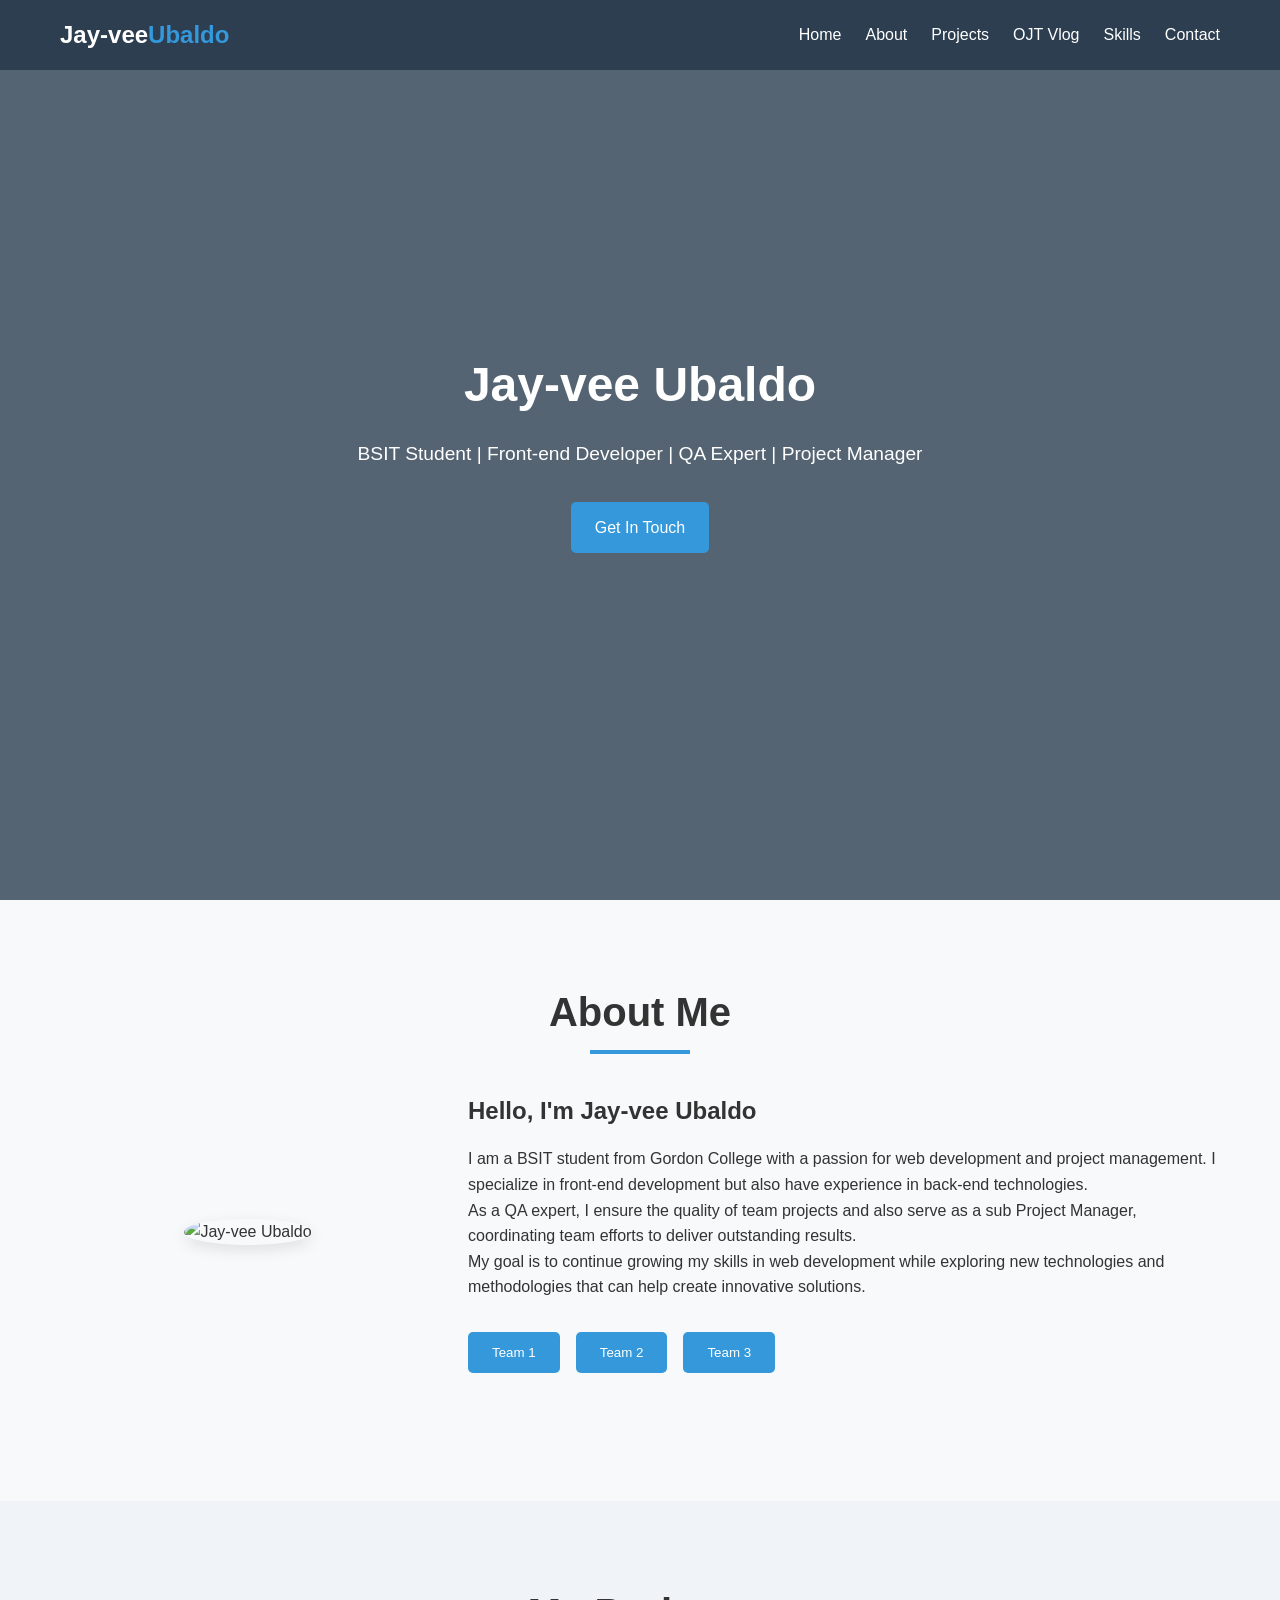
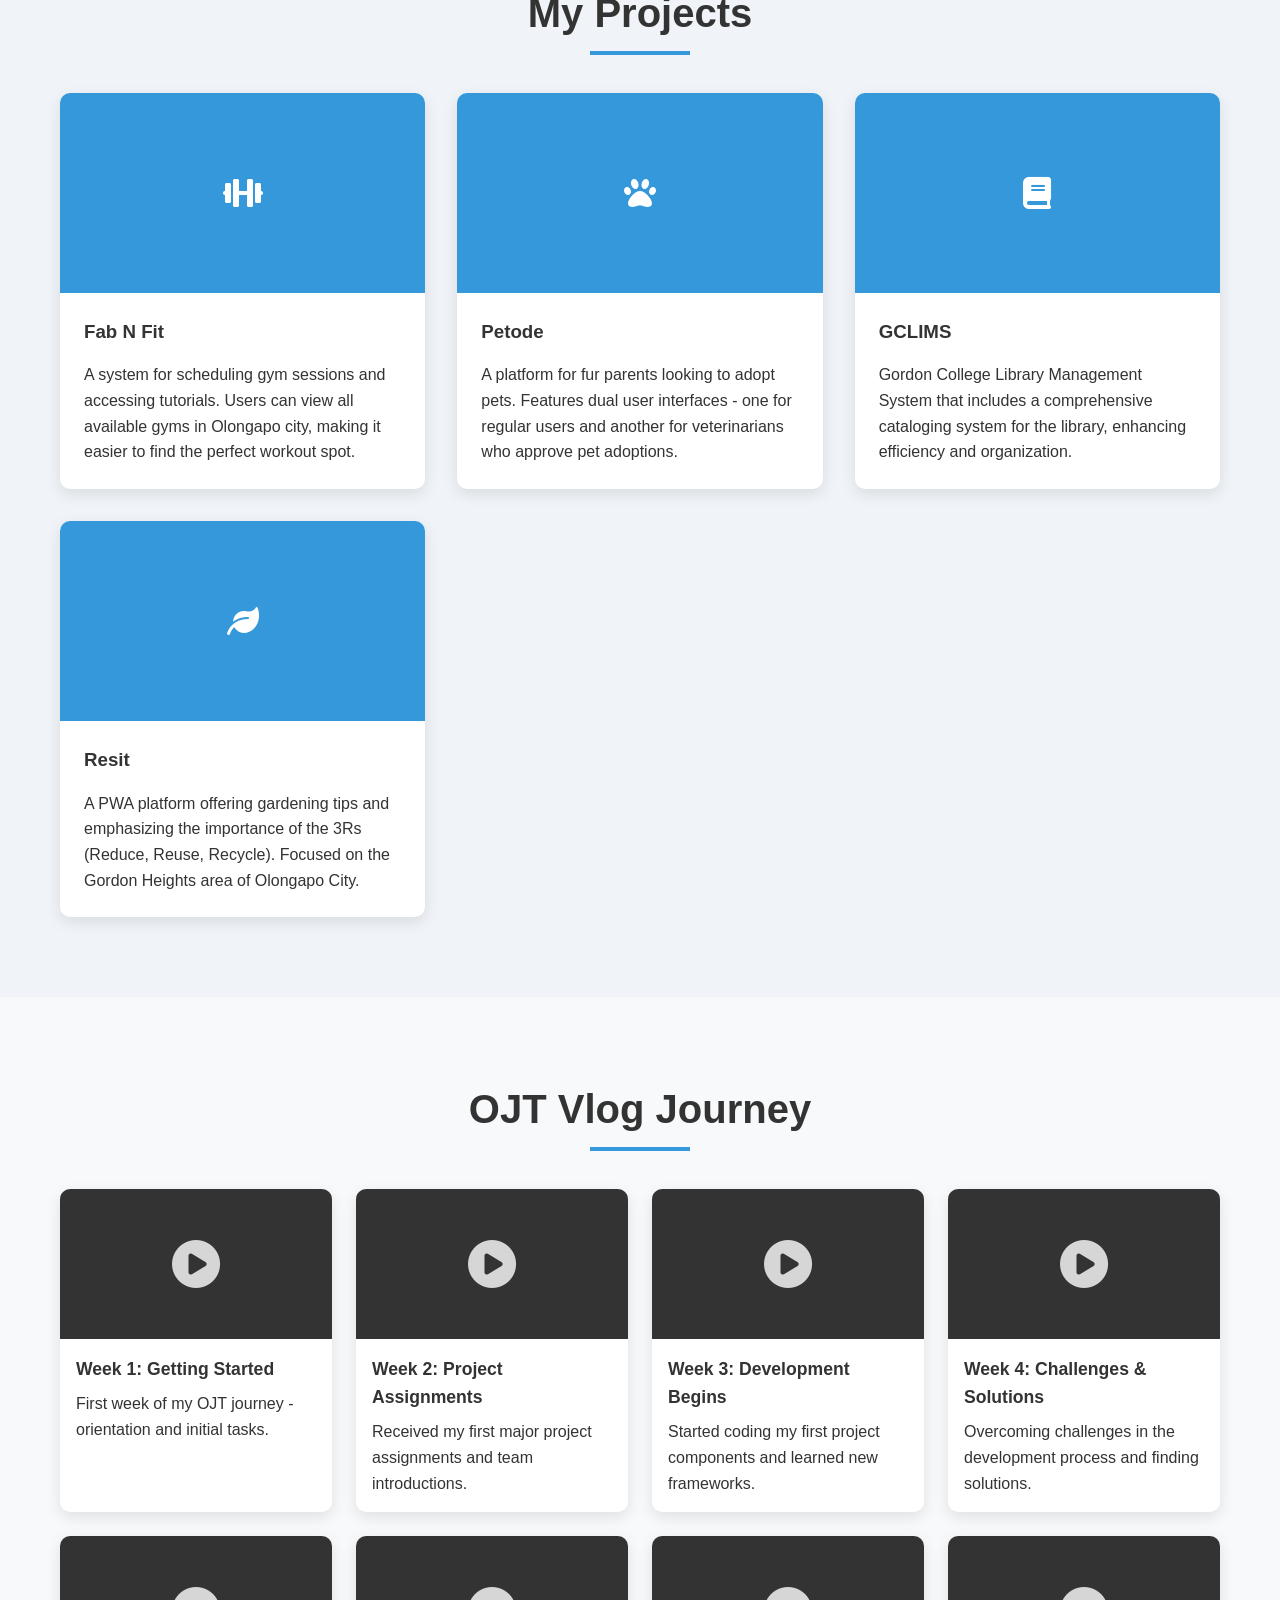
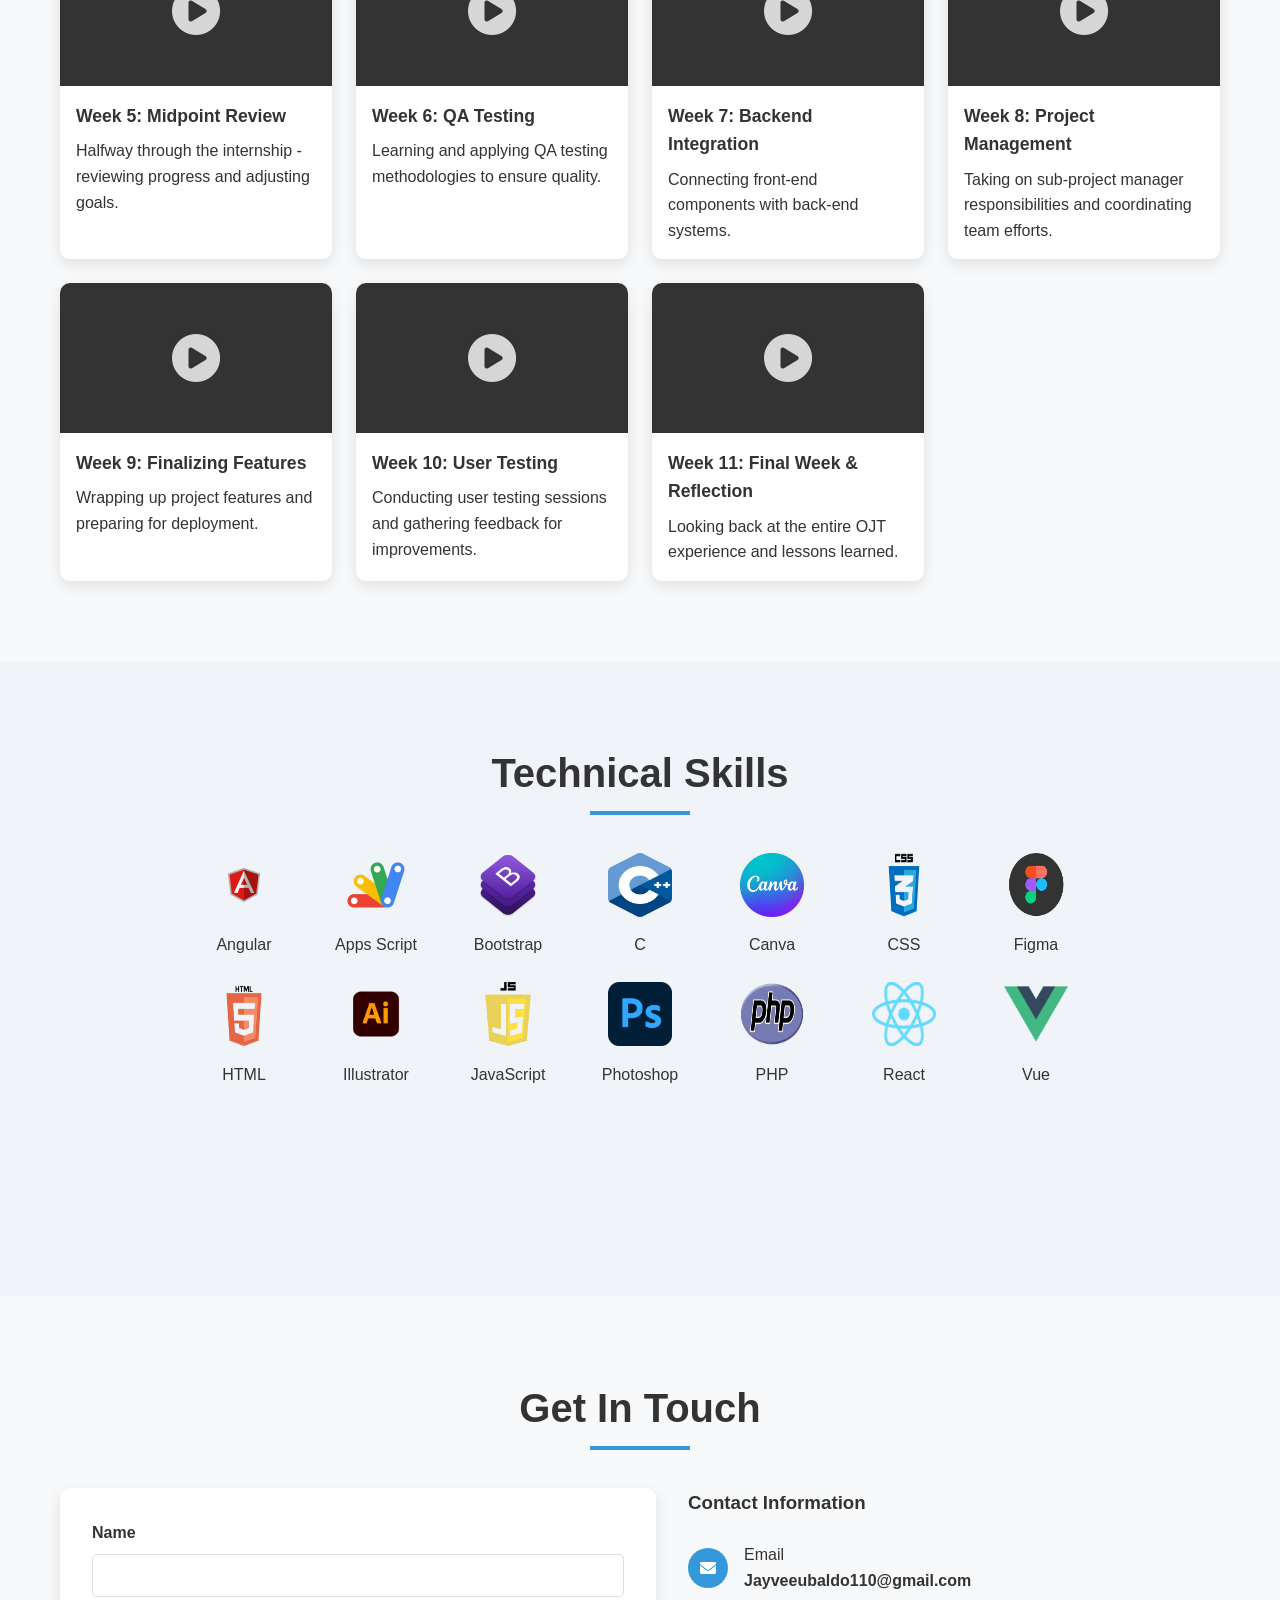
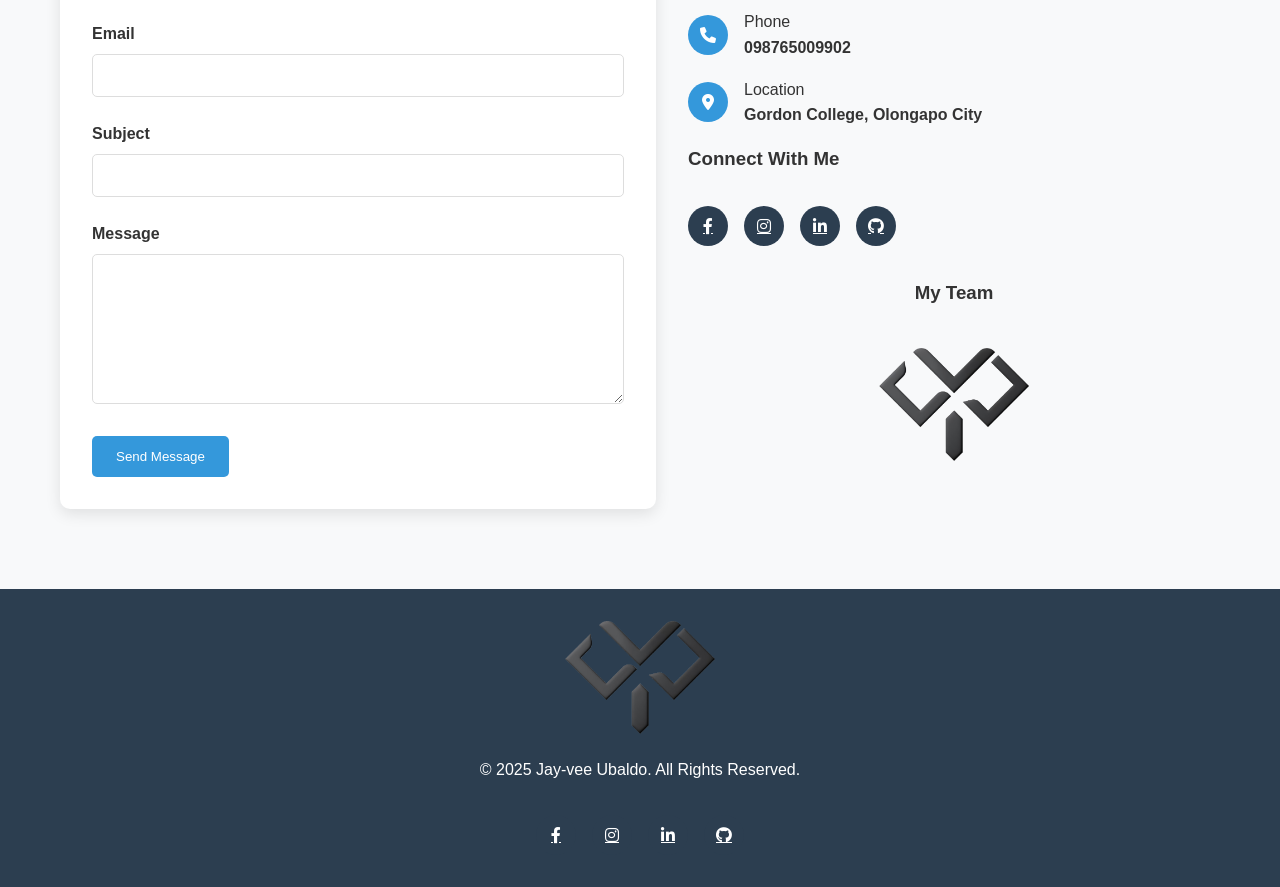
==== index.html @ 54c0e849 "c++" ====
<!DOCTYPE html>
<html lang="en">
<head>
    <meta charset="UTF-8">
    <meta name="viewport" content="width=device-width, initial-scale=1.0">
    <title>Jay-vee Ubaldo - Portfolio</title>
    <link href="https://cdnjs.cloudflare.com/ajax/libs/font-awesome/6.0.0-beta3/css/all.min.css" rel="stylesheet">
    <style>
        :root {
            --primary: #3498db;
            --secondary: #2c3e50;
            --accent: #e74c3c;
            --light: #ecf0f1;
            --dark: #2c3e50;
            --text: #333;
            --shadow: 0 5px 15px rgba(0, 0, 0, 0.1);
        }
        
        * {
            margin: 0;
            padding: 0;
            box-sizing: border-box;
            font-family: 'Segoe UI', Tahoma, Geneva, Verdana, sans-serif;
        }
        
        body {
            background-color: #f8f9fa;
            color: var(--text);
            line-height: 1.6;
        }
        
        .container {
            width: 100%;
            max-width: 1200px;
            margin: 0 auto;
            padding: 0 20px;
        }
        
        /* Header */
        header {
            background-color: var(--secondary);
            color: white;
            padding: 1rem 0;
            position: fixed;
            width: 100%;
            top: 0;
            z-index: 1000;
            box-shadow: var(--shadow);
        }
        
        .header-content {
            display: flex;
            justify-content: space-between;
            align-items: center;
        }
        
        .logo {
            font-size: 1.5rem;
            font-weight: bold;
        }
        
        .logo span {
            color: var(--primary);
        }
        
        nav ul {
            display: flex;
            list-style: none;
        }
        
        nav ul li {
            margin-left: 1.5rem;
        }
        
        nav ul li a {
            color: white;
            text-decoration: none;
            transition: color 0.3s;
        }
        
        nav ul li a:hover {
            color: var(--primary);
        }
        
        /* Hero Section */
        .hero {
            height: 100vh;
            display: flex;
            align-items: center;
            justify-content: center;
            background: linear-gradient(rgba(44, 62, 80, 0.8), rgba(44, 62, 80, 0.8)), url('/api/placeholder/1200/800') center/cover;
            color: white;
            text-align: center;
            position: relative;
        }
        
        .hero-content {
            max-width: 800px;
            margin: 0 auto;
        }
        
        .hero h1 {
            font-size: 3rem;
            margin-bottom: 1rem;
        }
        
        .hero p {
            font-size: 1.2rem;
            margin-bottom: 2rem;
        }
        
        .btn {
            display: inline-block;
            background-color: var(--primary);
            color: white;
            padding: 0.8rem 1.5rem;
            border-radius: 5px;
            text-decoration: none;
            transition: background-color 0.3s;
            border: none;
            cursor: pointer;
        }
        
        .btn:hover {
            background-color: #2980b9;
        }
        
        /* Sections */
        section {
            padding: 5rem 0;
        }
        
        section h2 {
            text-align: center;
            font-size: 2.5rem;
            margin-bottom: 3rem;
            position: relative;
        }
        
        section h2::after {
            content: '';
            position: absolute;
            bottom: -10px;
            left: 50%;
            transform: translateX(-50%);
            width: 100px;
            height: 4px;
            background-color: var(--primary);
        }
        
        /* About Section */
        .about-content {
            display: flex;
            align-items: center;
            gap: 2rem;
            margin-bottom: 3rem;
        }
        
        .about-image {
            flex: 1;
            text-align: center;
        }
        
        .about-image img {
            max-width: 300px;
            border-radius: 50%;
            box-shadow: var(--shadow);
        }
        
        .about-text {
            flex: 2;
        }
        
        .about-text h3 {
            font-size: 1.5rem;
            margin-bottom: 1rem;
        }
        
        .team-buttons {
            display: flex;
            gap: 1rem;
            margin-top: 2rem;
        }
        
        /* Projects Section */
        .projects-grid {
            display: grid;
            grid-template-columns: repeat(auto-fit, minmax(300px, 1fr));
            gap: 2rem;
        }
        
        .project-card {
            background-color: white;
            border-radius: 10px;
            overflow: hidden;
            box-shadow: var(--shadow);
            transition: transform 0.3s;
        }
        
        .project-card:hover {
            transform: translateY(-10px);
        }
        
        .project-image {
            height: 200px;
            background-color: var(--primary);
            display: flex;
            align-items: center;
            justify-content: center;
            color: white;
            font-size: 2rem;
        }
        
        .project-content {
            padding: 1.5rem;
        }
        
        .project-content h3 {
            margin-bottom: 1rem;
        }
        
        /* OJT Vlog Section */
        .vlogs-grid {
            display: grid;
            grid-template-columns: repeat(auto-fit, minmax(250px, 1fr));
            gap: 1.5rem;
        }
        
        .vlog-card {
            background-color: white;
            border-radius: 10px;
            overflow: hidden;
            box-shadow: var(--shadow);
            cursor: pointer;
        }
        
        .vlog-thumbnail {
            height: 150px;
            background-color: #333;
            display: flex;
            align-items: center;
            justify-content: center;
            color: white;
            position: relative;
        }
        
        .vlog-thumbnail i {
            font-size: 3rem;
            opacity: 0.8;
            transition: opacity 0.3s;
        }
        
        .vlog-card:hover .vlog-thumbnail i {
            opacity: 1;
        }
        
        .vlog-content {
            padding: 1rem;
        }
        
        .vlog-content h3 {
            margin-bottom: 0.5rem;
            font-size: 1.1rem;
        }
        
        .vlog-modal {
            display: none;
            position: fixed;
            top: 0;
            left: 0;
            width: 100%;
            height: 100%;
            background-color: rgba(0, 0, 0, 0.8);
            z-index: 1001;
            align-items: center;
            justify-content: center;
        }
        
        .vlog-modal-content {
            max-width: 800px;
            width: 90%;
            background-color: white;
            border-radius: 10px;
            overflow: hidden;
        }
        
        .modal-header {
            display: flex;
            justify-content: space-between;
            align-items: center;
            padding: 1rem;
            background-color: var(--secondary);
            color: white;
        }
        
        .close-modal {
            font-size: 1.5rem;
            cursor: pointer;
        }
        
        .modal-body {
            padding: 1rem;
        }
        
        .video-container {
            position: relative;
            padding-bottom: 56.25%;
            height: 0;
            overflow: hidden;
            margin-bottom: 1rem;
        }
        
        .video-container iframe {
            position: absolute;
            top: 0;
            left: 0;
            width: 100%;
            height: 100%;
            border: none;
        }
        
        /* Skills Section */
        .skills-grid {
            display: grid;
            grid-template-columns: repeat(auto-fill, minmax(100px, 1fr));
            gap: 1.5rem;
            margin: 0 auto;
            max-width: 900px;
        }
        
        .skill-item {
            text-align: center;
            transition: transform 0.3s;
        }
        
        .skill-item:hover {
            transform: scale(1.1);
        }
        
        .skill-item img {
            width: 64px;
            height: 64px;
            margin-bottom: 0.5rem;
        }
        
        /* Contact Section */
        .contact-container {
            display: flex;
            justify-content: space-between;
            align-items: flex-start;
            gap: 2rem;
        }
        
        .contact-form {
            flex: 1;
            background-color: white;
            padding: 2rem;
            border-radius: 10px;
            box-shadow: var(--shadow);
        }
        
        .form-group {
            margin-bottom: 1.5rem;
        }
        
        .form-group label {
            display: block;
            margin-bottom: 0.5rem;
            font-weight: bold;
        }
        
        .form-group input, .form-group textarea {
            width: 100%;
            padding: 0.8rem;
            border: 1px solid #ddd;
            border-radius: 5px;
        }
        
        .form-group textarea {
            height: 150px;
            resize: vertical;
        }
        
        .contact-info {
            flex: 1;
        }
        
        .contact-info h3 {
            margin-bottom: 1.5rem;
        }
        
        .contact-item {
            display: flex;
            align-items: center;
            margin-bottom: 1rem;
        }
        
        .contact-icon {
            width: 40px;
            height: 40px;
            background-color: var(--primary);
            color: white;
            display: flex;
            align-items: center;
            justify-content: center;
            border-radius: 50%;
            margin-right: 1rem;
        }
        
        .social-links {
            display: flex;
            gap: 1rem;
            margin-top: 2rem;
        }
        
        .social-link {
            width: 40px;
            height: 40px;
            background-color: var(--secondary);
            color: white;
            display: flex;
            align-items: center;
            justify-content: center;
            border-radius: 50%;
            transition: background-color 0.3s;
        }
        
        .social-link:hover {
            background-color: var(--primary);
        }
        
        /* Footer */
        footer {
            background-color: var(--secondary);
            color: white;
            padding: 2rem 0;
            text-align: center;
        }
        
        .footer-logo {
            margin-bottom: 1rem;
        }
        
        .footer-logo img {
            max-width: 150px;
        }
        
        .footer-text {
            margin-bottom: 1rem;
        }
        
        /* Responsive */
        @media (max-width: 768px) {
            .about-content {
                flex-direction: column;
                text-align: center;
            }
            
            .contact-container {
                flex-direction: column;
            }
            
            .hero h1 {
                font-size: 2rem;
            }
            
            .team-buttons {
                justify-content: center;
            }
            
            nav ul {
                display: none;
            }
            
            .menu-btn {
                display: block;
                font-size: 1.5rem;
                color: white;
                cursor: pointer;
            }
        }
        
        @media (min-width: 769px) {
            .menu-btn {
                display: none;
            }
        }

        /* Mobile Menu */
        .mobile-nav {
            position: fixed;
            top: 0;
            right: -100%;
            width: 70%;
            height: 100vh;
            background-color: var(--secondary);
            padding: 2rem;
            transition: right 0.3s;
            z-index: 1002;
        }
        
        .mobile-nav.active {
            right: 0;
        }
        
        .close-menu {
            color: white;
            font-size: 1.5rem;
            position: absolute;
            top: 1rem;
            right: 1rem;
            cursor: pointer;
        }
        
        .mobile-nav ul {
            list-style: none;
            margin-top: 3rem;
        }
        
        .mobile-nav ul li {
            margin-bottom: 1.5rem;
        }
        
        .mobile-nav ul li a {
            color: white;
            text-decoration: none;
            font-size: 1.2rem;
        }
    </style>
</head>
<body>
    <!-- Header -->
    <header>
        <div class="container header-content">
            <div class="logo">Jay-vee<span>Ubaldo</span></div>
            <nav>
                <ul>
                    <li><a href="#home">Home</a></li>
                    <li><a href="#about">About</a></li>
                    <li><a href="#projects">Projects</a></li>
                    <li><a href="#ojt">OJT Vlog</a></li>
                    <li><a href="#skills">Skills</a></li>
                    <li><a href="#contact">Contact</a></li>
                </ul>
                <div class="menu-btn">
                    <i class="fas fa-bars"></i>
                </div>
            </nav>
        </div>
    </header>

    <!-- Mobile Menu -->
    <div class="mobile-nav">
        <div class="close-menu">
            <i class="fas fa-times"></i>
        </div>
        <ul>
            <li><a href="#home">Home</a></li>
            <li><a href="#about">About</a></li>
            <li><a href="#projects">Projects</a></li>
            <li><a href="#ojt">OJT Vlog</a></li>
            <li><a href="#skills">Skills</a></li>
            <li><a href="#contact">Contact</a></li>
        </ul>
    </div>

    <!-- Hero Section -->
    <section id="home" class="hero">
        <div class="hero-content">
            <h1>Jay-vee Ubaldo</h1>
            <p>BSIT Student | Front-end Developer | QA Expert | Project Manager</p>
            <a href="#contact" class="btn">Get In Touch</a>
        </div>
    </section>

    <!-- About Section -->
    <section id="about">
        <div class="container">
            <h2>About Me</h2>
            <div class="about-content">
                <div class="about-image">
                    <img src="/api/placeholder/300/300" alt="Jay-vee Ubaldo">
                </div>
                <div class="about-text">
                    <h3>Hello, I'm Jay-vee Ubaldo</h3>
                    <p>I am a BSIT student from Gordon College with a passion for web development and project management. I specialize in front-end development but also have experience in back-end technologies.</p>
                    <p>As a QA expert, I ensure the quality of team projects and also serve as a sub Project Manager, coordinating team efforts to deliver outstanding results.</p>
                    <p>My goal is to continue growing my skills in web development while exploring new technologies and methodologies that can help create innovative solutions.</p>
                    <div class="team-buttons">
                        <button class="btn">Team 1</button>
                        <button class="btn">Team 2</button>
                        <button class="btn">Team 3</button>
                    </div>
                </div>
            </div>
        </div>
    </section>

    <!-- Projects Section -->
    <section id="projects" style="background-color: #f0f4f8;">
        <div class="container">
            <h2>My Projects</h2>
            <div class="projects-grid">
                <div class="project-card">
                    <div class="project-image">
                        <i class="fas fa-dumbbell"></i>
                    </div>
                    <div class="project-content">
                        <h3>Fab N Fit</h3>
                        <p>A system for scheduling gym sessions and accessing tutorials. Users can view all available gyms in Olongapo city, making it easier to find the perfect workout spot.</p>
                    </div>
                </div>
                
                <div class="project-card">
                    <div class="project-image">
                        <i class="fas fa-paw"></i>
                    </div>
                    <div class="project-content">
                        <h3>Petode</h3>
                        <p>A platform for fur parents looking to adopt pets. Features dual user interfaces - one for regular users and another for veterinarians who approve pet adoptions.</p>
                    </div>
                </div>
                
                <div class="project-card">
                    <div class="project-image">
                        <i class="fas fa-book"></i>
                    </div>
                    <div class="project-content">
                        <h3>GCLIMS</h3>
                        <p>Gordon College Library Management System that includes a comprehensive cataloging system for the library, enhancing efficiency and organization.</p>
                    </div>
                </div>
                
                <div class="project-card">
                    <div class="project-image">
                        <i class="fas fa-leaf"></i>
                    </div>
                    <div class="project-content">
                        <h3>Resit</h3>
                        <p>A PWA platform offering gardening tips and emphasizing the importance of the 3Rs (Reduce, Reuse, Recycle). Focused on the Gordon Heights area of Olongapo City.</p>
                    </div>
                </div>
            </div>
        </div>
    </section>

    <!-- OJT Vlog Section -->
    <section id="ojt">
        <div class="container">
            <h2>OJT Vlog Journey</h2>
            <div class="vlogs-grid">
                <!-- Week 1 -->
                <div class="vlog-card" data-week="1">
                    <div class="vlog-thumbnail">
                        <i class="fas fa-play-circle"></i>
                    </div>
                    <div class="vlog-content">
                        <h3>Week 1: Getting Started</h3>
                        <p>First week of my OJT journey - orientation and initial tasks.</p>
                    </div>
                </div>
                
                <!-- Week 2 -->
                <div class="vlog-card" data-week="2">
                    <div class="vlog-thumbnail">
                        <i class="fas fa-play-circle"></i>
                    </div>
                    <div class="vlog-content">
                        <h3>Week 2: Project Assignments</h3>
                        <p>Received my first major project assignments and team introductions.</p>
                    </div>
                </div>
                
                <!-- Week 3 -->
                <div class="vlog-card" data-week="3">
                    <div class="vlog-thumbnail">
                        <i class="fas fa-play-circle"></i>
                    </div>
                    <div class="vlog-content">
                        <h3>Week 3: Development Begins</h3>
                        <p>Started coding my first project components and learned new frameworks.</p>
                    </div>
                </div>
                
                <!-- Week 4 -->
                <div class="vlog-card" data-week="4">
                    <div class="vlog-thumbnail">
                        <i class="fas fa-play-circle"></i>
                    </div>
                    <div class="vlog-content">
                        <h3>Week 4: Challenges & Solutions</h3>
                        <p>Overcoming challenges in the development process and finding solutions.</p>
                    </div>
                </div>
                
                <!-- Week 5 -->
                <div class="vlog-card" data-week="5">
                    <div class="vlog-thumbnail">
                        <i class="fas fa-play-circle"></i>
                    </div>
                    <div class="vlog-content">
                        <h3>Week 5: Midpoint Review</h3>
                        <p>Halfway through the internship - reviewing progress and adjusting goals.</p>
                    </div>
                </div>
                
                <!-- Week 6 -->
                <div class="vlog-card" data-week="6">
                    <div class="vlog-thumbnail">
                        <i class="fas fa-play-circle"></i>
                    </div>
                    <div class="vlog-content">
                        <h3>Week 6: QA Testing</h3>
                        <p>Learning and applying QA testing methodologies to ensure quality.</p>
                    </div>
                </div>
                
                <!-- Week 7 -->
                <div class="vlog-card" data-week="7">
                    <div class="vlog-thumbnail">
                        <i class="fas fa-play-circle"></i>
                    </div>
                    <div class="vlog-content">
                        <h3>Week 7: Backend Integration</h3>
                        <p>Connecting front-end components with back-end systems.</p>
                    </div>
                </div>
                
                <!-- Week 8 -->
                <div class="vlog-card" data-week="8">
                    <div class="vlog-thumbnail">
                        <i class="fas fa-play-circle"></i>
                    </div>
                    <div class="vlog-content">
                        <h3>Week 8: Project Management</h3>
                        <p>Taking on sub-project manager responsibilities and coordinating team efforts.</p>
                    </div>
                </div>
                
                <!-- Week 9 -->
                <div class="vlog-card" data-week="9">
                    <div class="vlog-thumbnail">
                        <i class="fas fa-play-circle"></i>
                    </div>
                    <div class="vlog-content">
                        <h3>Week 9: Finalizing Features</h3>
                        <p>Wrapping up project features and preparing for deployment.</p>
                    </div>
                </div>
                
                <!-- Week 10 -->
                <div class="vlog-card" data-week="10">
                    <div class="vlog-thumbnail">
                        <i class="fas fa-play-circle"></i>
                    </div>
                    <div class="vlog-content">
                        <h3>Week 10: User Testing</h3>
                        <p>Conducting user testing sessions and gathering feedback for improvements.</p>
                    </div>
                </div>
                
                <!-- Week 11 -->
                <div class="vlog-card" data-week="11">
                    <div class="vlog-thumbnail">
                        <i class="fas fa-play-circle"></i>
                    </div>
                    <div class="vlog-content">
                        <h3>Week 11: Final Week & Reflection</h3>
                        <p>Looking back at the entire OJT experience and lessons learned.</p>
                    </div>
                </div>
            </div>
        </div>
    </section>

    <!-- Video Modal -->
    <div class="vlog-modal">
        <div class="vlog-modal-content">
            <div class="modal-header">
                <h3 id="modal-title">Week 1: Getting Started</h3>
                <span class="close-modal">&times;</span>
            </div>
            <div class="modal-body">
                <div class="video-container">
                    <iframe id="video-frame" src="" frameborder="0" allowfullscreen></iframe>
                </div>
                <div id="modal-description">
                    <p>First week of my OJT journey - orientation and initial tasks.</p>
                </div>
            </div>
        </div>
    </div>

    <!-- Skills Section -->
    <section id="skills" style="background-color: #f0f4f8;">
        <div class="container">
            <h2>Technical Skills</h2>
            <div class="skills-grid">
                <div class="skill-item">
                    <img src="images/angular.png" alt="Angular">
                    <p>Angular</p>
                </div>
                <div class="skill-item">
                    <img src="images/apps-script.png" alt="Apps Script">
                    <p>Apps Script</p>
                </div>
                <div class="skill-item">
                    <img src="images/bootstrap.png" alt="Bootstrap">
                    <p>Bootstrap</p>
                </div>
                <div class="skill-item">
                    <img src="images/c++.png" alt="C++">
                    <p>C</p>
                </div>
                <div class="skill-item">
                    <img src="images/canva.png" alt="Canva">
                    <p>Canva</p>
                </div>
                <div class="skill-item">
                    <img src="images/css.png" alt="CSS">
                    <p>CSS</p>
                </div>
                <div class="skill-item">
                    <img src="images/figma.png" alt="Figma">
                    <p>Figma</p>
                </div>
                <div class="skill-item">
                    <img src="images/html.png" alt="HTML">
                    <p>HTML</p>
                </div>
                <div class="skill-item">
                    <img src="images/illustrator.png" alt="Illustrator">
                    <p>Illustrator</p>
                </div>
                <div class="skill-item">
                    <img src="images/js.png" alt="JavaScript">
                    <p>JavaScript</p>
                </div>
                <div class="skill-item">
                    <img src="images/photoshop.png" alt="Photoshop">
                    <p>Photoshop</p>
                </div>
                <div class="skill-item">
                    <img src="images/php.png" alt="PHP">
                    <p>PHP</p>
                </div>
                <div class="skill-item">
                    <img src="images/react.png" alt="React">
                    <p>React</p>
                </div>
                <div class="skill-item">
                    <img src="images/vue.png" alt="Vue">
                    <p>Vue</p>
                </div>
                <div class="skill-item">
                    <img src="images/cvrs.png" alt="CVRS">
                    <p>CVRS</p>
                </div>
                <div class="skill-item">
                    <img src="images/resit.png" alt="Resit">
                    <p>Resit</p>
                </div>
            </div>
        </div>
    </section>

    <!-- Contact Section -->
    <section id="contact">
        <div class="container">
            <h2>Get In Touch</h2>
            <div class="contact-container">
                <div class="contact-form">
                    <form id="contactForm">
                        <div class="form-group">
                            <label for="name">Name</label>
                            <input type="text" id="name" name="name" required>
                        </div>
                        <div class="form-group">
                            <label for="email">Email</label>
                            <input type="email" id="email" name="email" required>
                        </div>
                        <div class="form-group">
                            <label for="subject">Subject</label>
                            <input type="text" id="subject" name="subject" required>
                        </div>
                        <div class="form-group">
                            <label for="message">Message</label>
                            <textarea id="message" name="message" required></textarea>
                        </div>
                        <button type="submit" class="btn">Send Message</button>
                    </form>
                </div>
                <div class="contact-info">
                    <h3>Contact Information</h3>
                    <div class="contact-item">
                        <div class="contact-icon">
                            <i class="fas fa-envelope"></i>
                        </div>
                        <div>
                            <p>Email</p>
                            <p><strong>Jayveeubaldo110@gmail.com</strong></p>
                        </div>
                    </div>
                    <div class="contact-item">
                        <div class="contact-icon">
                            <i class="fas fa-phone"></i>
                        </div>
                        <div>
                            <p>Phone</p>
                            <p><strong>098765009902</strong></p>
                        </div>
                    </div>
                    <div class="contact-item">
                        <div class="contact-icon">
                            <i class="fas fa-map-marker-alt"></i>
                        </div>
                        <div>
                            <p>Location</p>
                            <p><strong>Gordon College, Olongapo City</strong></p>
                        </div>
                    </div>
                    <h3>Connect With Me</h3>
                    <div class="social-links">
                        <a href="#" class="social-link">
                            <i class="fab fa-facebook-f"></i>
                        </a>
                        <a href="#" class="social-link">
                            <i class="fab fa-instagram"></i>
                        </a>
                        <a href="#" class="social-link">
                            <i class="fab fa-linkedin-in"></i>
                        </a>
                        <a href="#" class="social-link">
                            <i class="fab fa-github"></i>
                        </a>
                    </div>
                    <div class="team-logo" style="margin-top: 2rem; text-align: center;">
                        <h3>My Team</h3>
                        <img src="images/cvrs.png" alt="CVRS Team Logo" style="max-width: 150px; margin-top: 1rem;">
                    </div>
                </div>
            </div>
        </div>
    </section>

    <!-- Footer -->
    <footer>
        <div class="container">
            <div class="footer-logo">
                <img src="images/cvrs.png" alt="Jay-vee Ubaldo Logo">
            </div>
            <div class="footer-text">
                <p>&copy; 2025 Jay-vee Ubaldo. All Rights Reserved.</p>
            </div>
            <div class="social-links" style="justify-content: center;">
                <a href="#" class="social-link">
                    <i class="fab fa-facebook-f"></i>
                </a>
                <a href="#" class="social-link">
                    <i class="fab fa-instagram"></i>
                </a>
                <a href="#" class="social-link">
                    <i class="fab fa-linkedin-in"></i>
                </a>
                <a href="#" class="social-link">
                    <i class="fab fa-github"></i>
                </a>
            </div>
        </div>
    </footer>

    <!-- JavaScript -->
    <script>
        // Mobile Menu Toggle
        document.addEventListener('DOMContentLoaded', function() {
            const menuBtn = document.querySelector('.menu-btn');
            const closeMenu = document.querySelector('.close-menu');
            const mobileNav = document.querySelector('.mobile-nav');
            const mobileNavLinks = document.querySelectorAll('.mobile-nav ul li a');
            
            menuBtn.addEventListener('click', function() {
                mobileNav.classList.add('active');
            });
            
            closeMenu.addEventListener('click', function() {
                mobileNav.classList.remove('active');
            });
            
            mobileNavLinks.forEach(link => {
                link.addEventListener('click', function() {
                    mobileNav.classList.remove('active');
                });
            });
            
            // Smooth scrolling for all navigation links
            document.querySelectorAll('a[href^="#"]').forEach(anchor => {
                anchor.addEventListener('click', function(e) {
                    e.preventDefault();
                    
                    const targetId = this.getAttribute('href');
                    const targetElement = document.querySelector(targetId);
                    
                    if (targetElement) {
                        window.scrollTo({
                            top: targetElement.offsetTop - 70,
                            behavior: 'smooth'
                        });
                    }
                });
            });
            
            // OJT Vlog Modal
            const vlogCards = document.querySelectorAll('.vlog-card');
            const vlogModal = document.querySelector('.vlog-modal');
            const closeModal = document.querySelector('.close-modal');
            const modalTitle = document.getElementById('modal-title');
            const videoFrame = document.getElementById('video-frame');
            const modalDescription = document.getElementById('modal-description');
            
            vlogCards.forEach(card => {
                card.addEventListener('click', function() {
                    const week = this.getAttribute('data-week');
                    const title = this.querySelector('h3').textContent;
                    const description = this.querySelector('p').textContent;
                    
                    // This would be your video URL for each week
                    // For demonstration, we'll use a placeholder
                    const videoUrl = `https://www.youtube.com/embed/placeholder-week-${week}`;
                    
                    modalTitle.textContent = title;
                    videoFrame.src = videoUrl;
                    modalDescription.innerHTML = `<p>${description}</p>`;
                    
                    vlogModal.style.display = 'flex';
                });
            });
            
            closeModal.addEventListener('click', function() {
                vlogModal.style.display = 'none';
                videoFrame.src = '';
            });
            
            window.addEventListener('click', function(e) {
                if (e.target === vlogModal) {
                    vlogModal.style.display = 'none';
                    videoFrame.src = '';
                }
            });
            
            // Form Submission
            const contactForm = document.getElementById('contactForm');
            
            contactForm.addEventListener('submit', function(e) {
                e.preventDefault();
                
                // Get form values
                const name = document.getElementById('name').value;
                const email = document.getElementById('email').value;
                const subject = document.getElementById('subject').value;
                const message = document.getElementById('message').value;
                
                // Here you would typically send the form data to a server
                // For demo purposes, we'll just show a success message
                
                alert(`Thank you, ${name}! Your message has been sent. I'll get back to you soon.`);
                contactForm.reset();
            });
            
            // Team buttons functionality
            const teamButtons = document.querySelectorAll('.team-buttons .btn');
            
            teamButtons.forEach((btn, index) => {
                btn.addEventListener('click', function() {
                    // Reset all buttons
                    teamButtons.forEach(b => {
                        b.style.backgroundColor = '';
                    });
                    
                    // Highlight clicked button
                    this.style.backgroundColor = '#2980b9';
                    
                    // Show team info based on clicked button
                    let teamInfo = '';
                    
                    switch(index) {
                        case 0:
                            teamInfo = '<h3>Team 1: Development Team</h3><p>As a front-end developer in this team, I contributed to building user interfaces and implementing client-side functionality for various projects.</p>';
                            break;
                        case 1:
                            teamInfo = '<h3>Team 2: QA Team</h3><p>In this team, I served as a QA expert, ensuring the quality and reliability of our software products through rigorous testing methodologies.</p>';
                            break;
                        case 2:
                            teamInfo = '<h3>Team 3: Project Management</h3><p>As a sub Project Manager in this team, I coordinated tasks, managed timelines, and facilitated communication between team members to ensure project success.</p>';
                            break;
                    }
                    
                    // Create or update team info element
                    let teamInfoElement = document.querySelector('.team-info');
                    
                    if (!teamInfoElement) {
                        teamInfoElement = document.createElement('div');
                        teamInfoElement.className = 'team-info';
                        document.querySelector('.team-buttons').insertAdjacentElement('afterend', teamInfoElement);
                    }
                    
                    teamInfoElement.innerHTML = teamInfo;
                    teamInfoElement.style.marginTop = '1.5rem';
                    teamInfoElement.style.padding = '1rem';
                    teamInfoElement.style.backgroundColor = '#f0f4f8';
                    teamInfoElement.style.borderRadius = '8px';
                    teamInfoElement.style.boxShadow = '0 2px 8px rgba(0,0,0,0.1)';
                });
            });
            
            // Header scroll effect
            const header = document.querySelector('header');
            
            window.addEventListener('scroll', function() {
                if (window.scrollY > 100) {
                    header.style.backgroundColor = 'rgba(44, 62, 80, 0.95)';
                    header.style.boxShadow = '0 5px 15px rgba(0, 0, 0, 0.1)';
                } else {
                    header.style.backgroundColor = 'var(--secondary)';
                    header.style.boxShadow = 'none';
                }
            });
            
            // Skill items animation on scroll
            const skillItems = document.querySelectorAll('.skill-item');
            
            function checkSkills() {
                const triggerBottom = window.innerHeight * 0.8;
                
                skillItems.forEach(skill => {
                    const skillTop = skill.getBoundingClientRect().top;
                    
                    if (skillTop < triggerBottom) {
                        skill.style.opacity = '1';
                        skill.style.transform = 'translateY(0) scale(1)';
                    } else {
                        skill.style.opacity = '0';
                        skill.style.transform = 'translateY(20px) scale(0.9)';
                    }
                });
            }
            
            // Set initial styles for skill items
            skillItems.forEach(skill => {
                skill.style.opacity = '0';
                skill.style.transform = 'translateY(20px) scale(0.9)';
                skill.style.transition = 'all 0.5s ease';
            });
            
            // Check skills position on page load and scroll
            window.addEventListener('scroll', checkSkills);
            window.addEventListener('load', checkSkills);
        });
    </script>
</body>
</html>
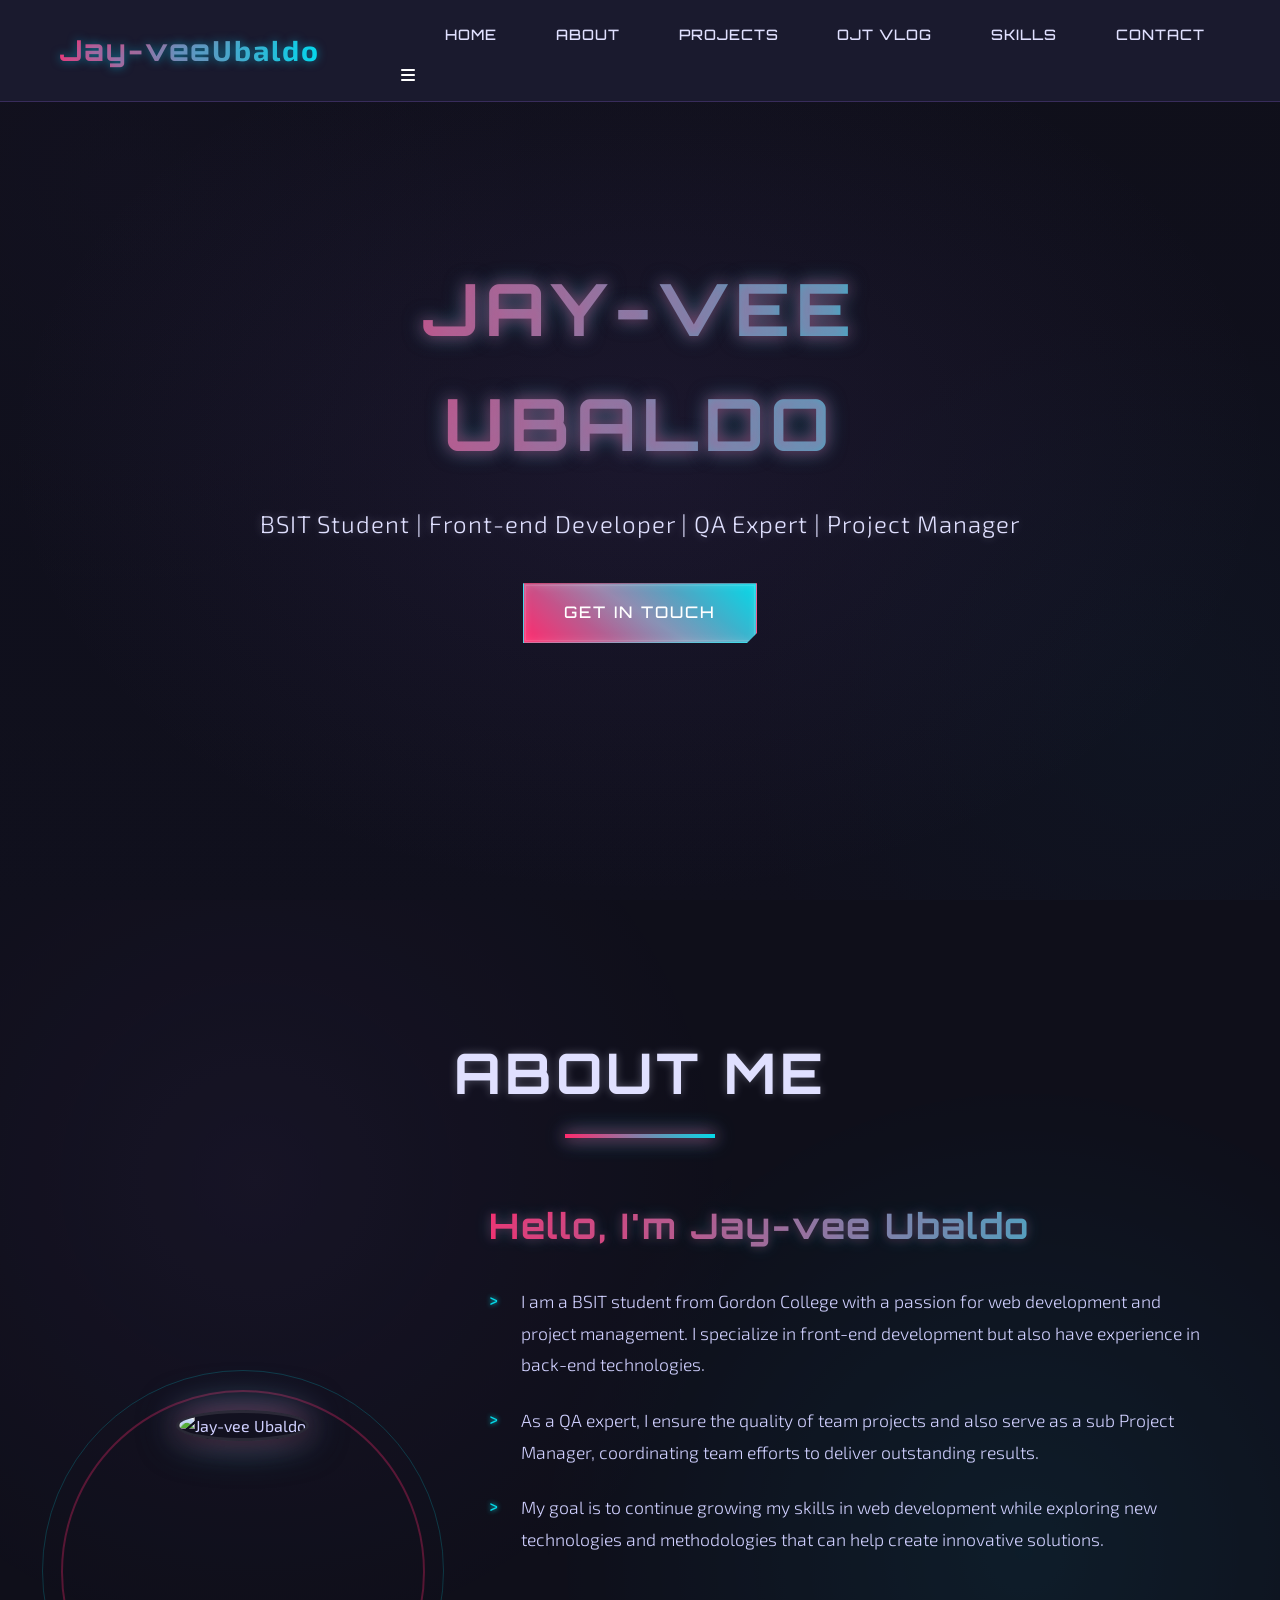
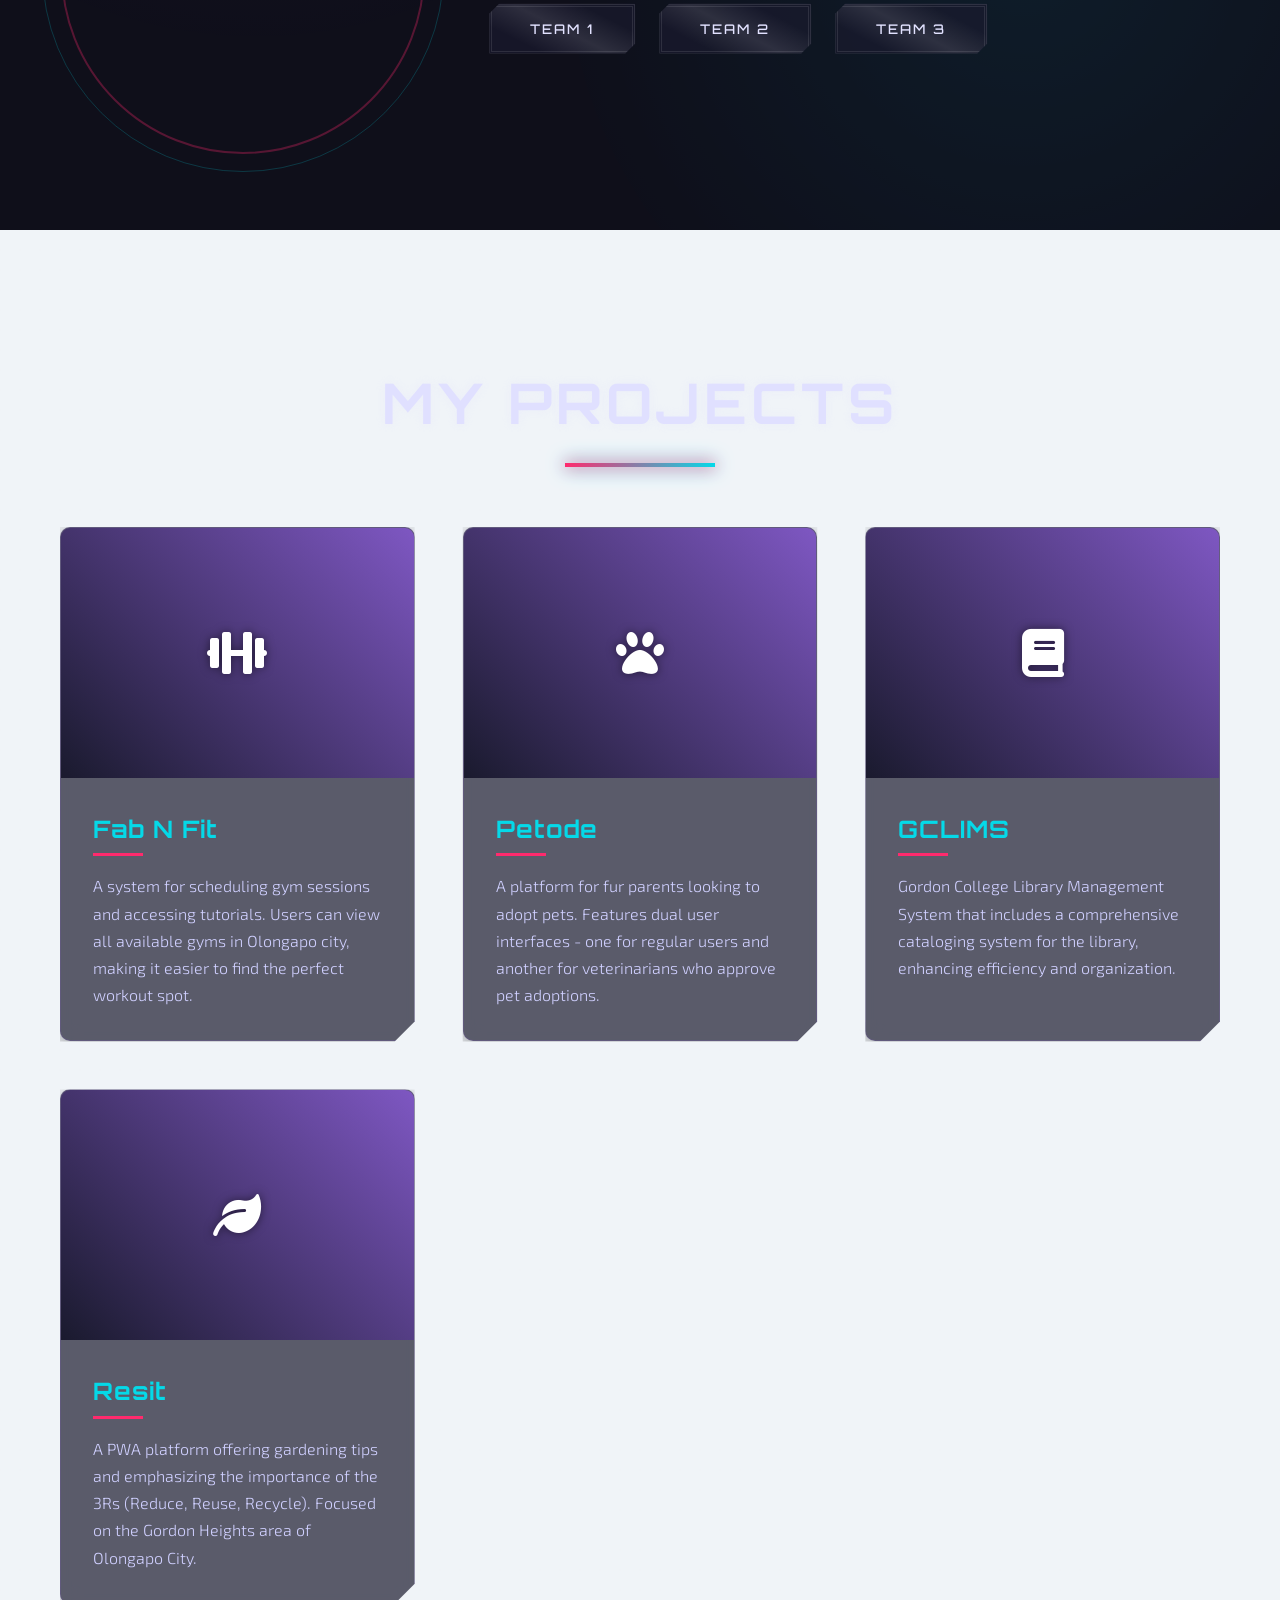
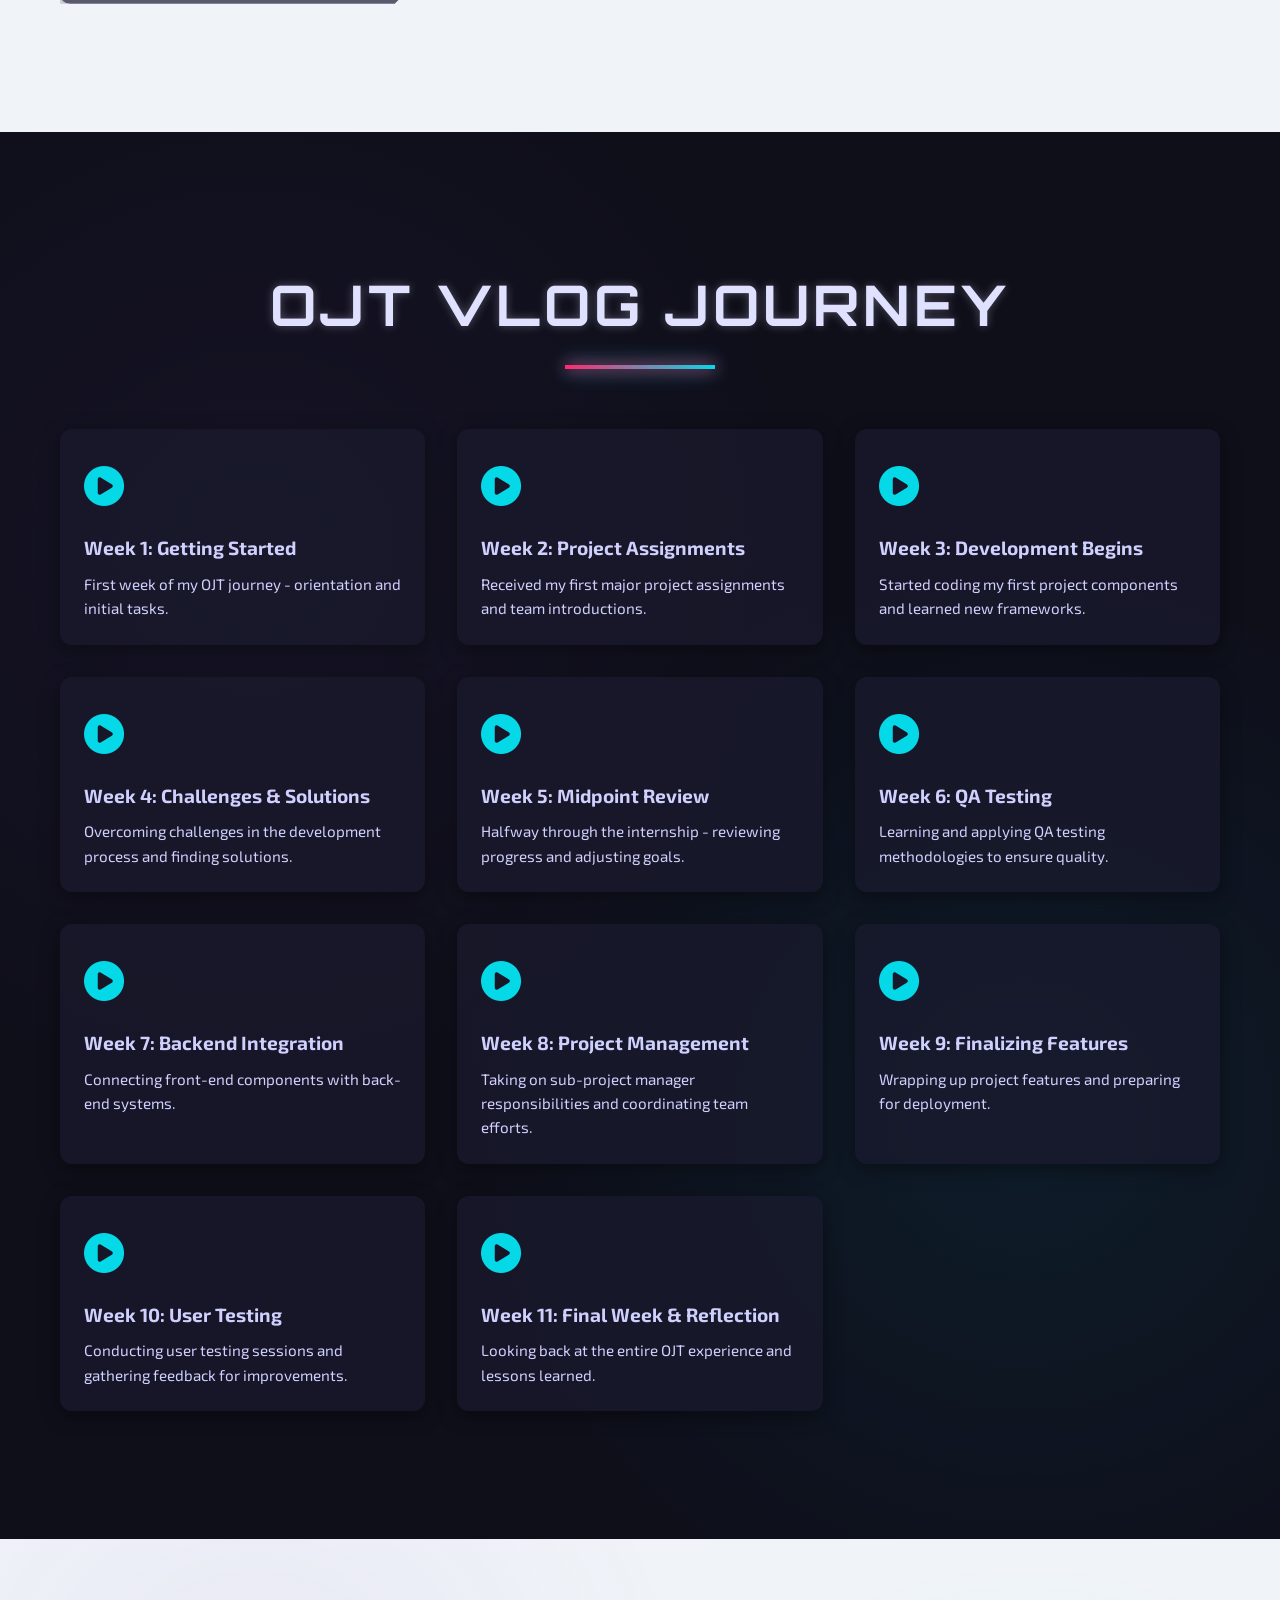
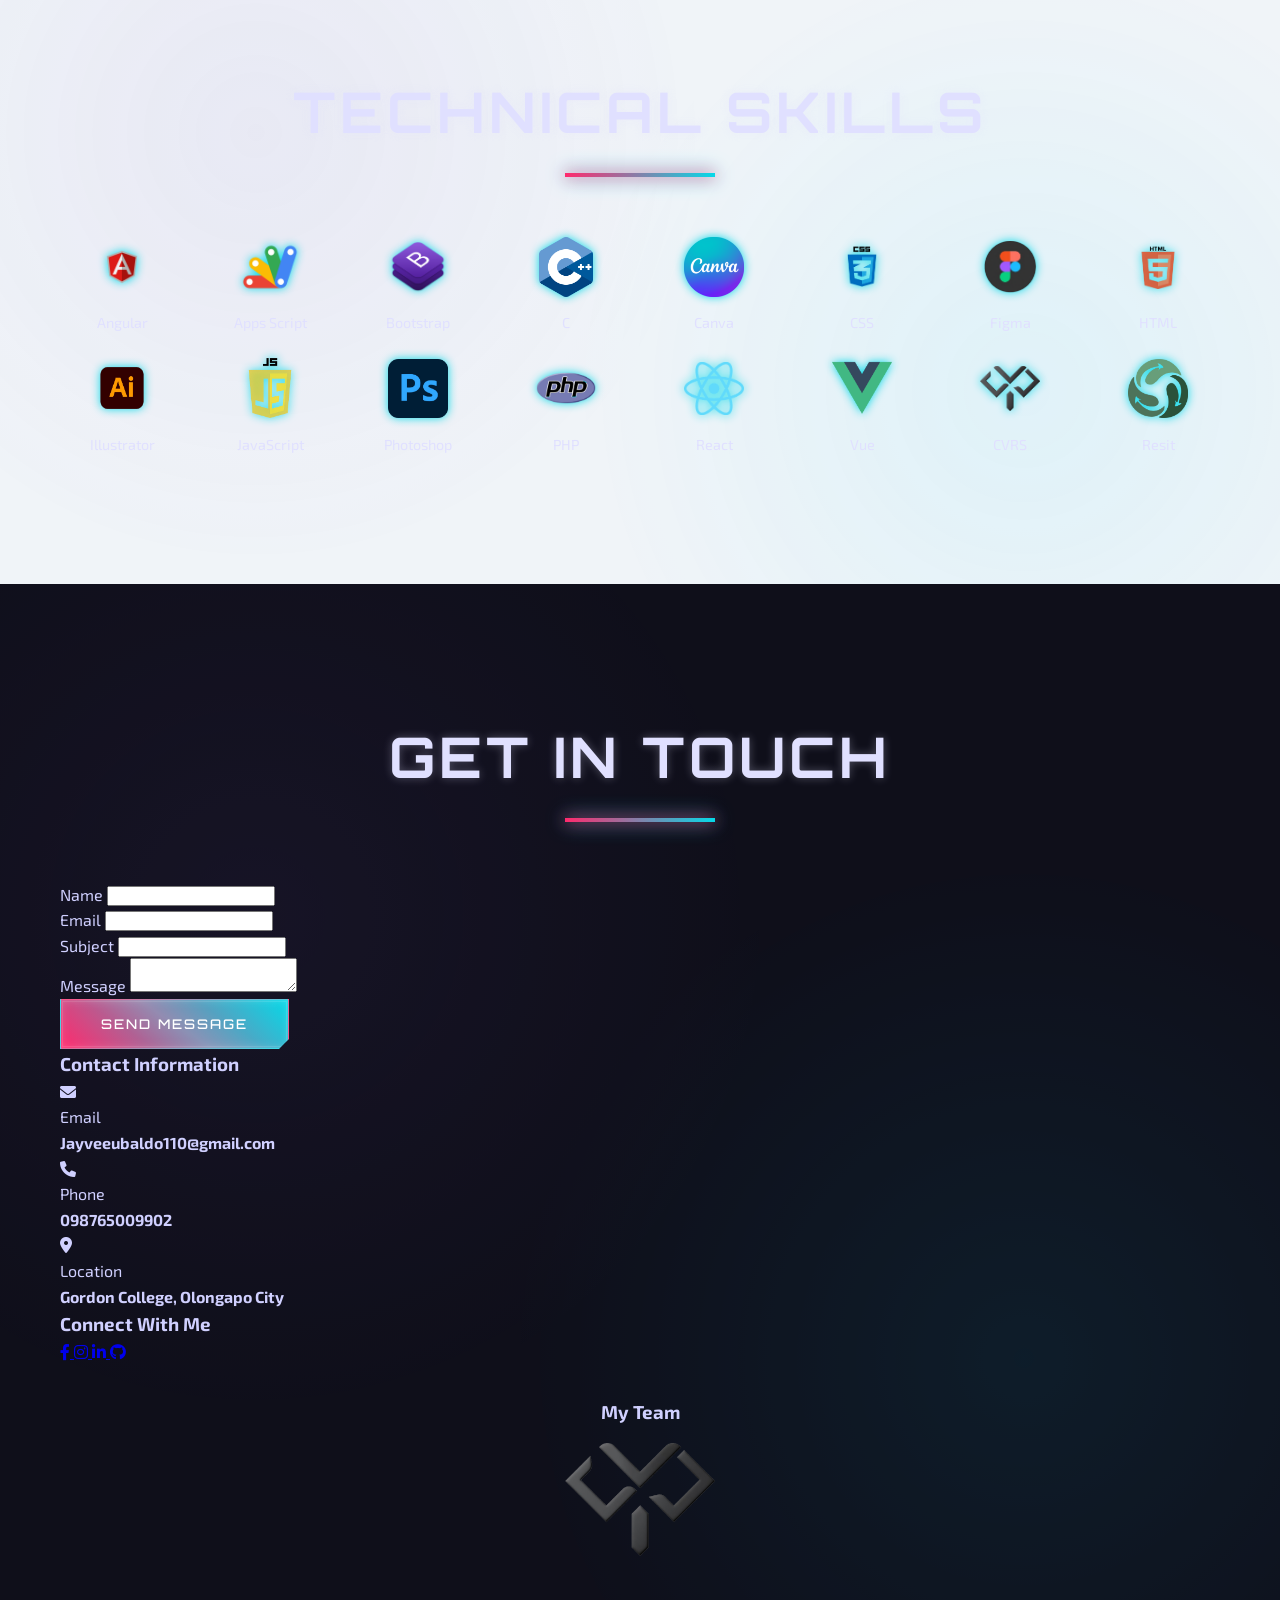
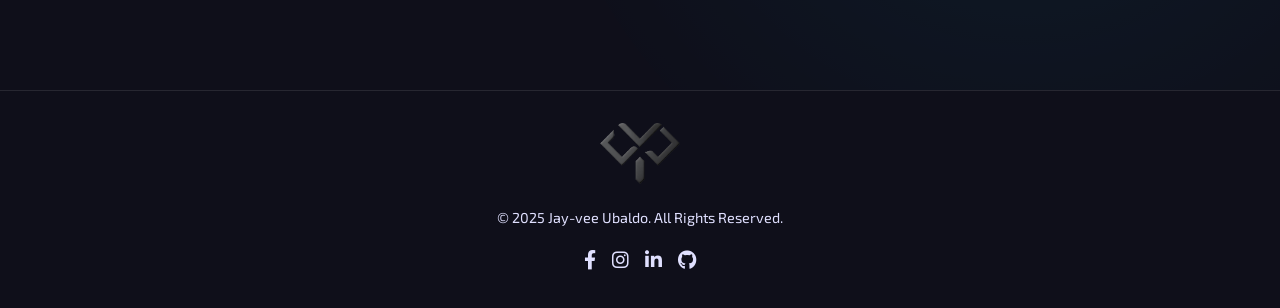
==== commit bafb8f6f: "improve UI" ====
--- a/index.html
+++ b/index.html
@@ -3,30 +3,147 @@
 <head>
     <meta charset="UTF-8">
     <meta name="viewport" content="width=device-width, initial-scale=1.0">
-    <title>Jay-vee Ubaldo - Portfolio</title>
+    <title>Jay-vee Ubaldo - Cosmic Portfolio</title>
     <link href="https://cdnjs.cloudflare.com/ajax/libs/font-awesome/6.0.0-beta3/css/all.min.css" rel="stylesheet">
+    <link href="https://fonts.googleapis.com/css2?family=Orbitron:wght@400;500;700;900&family=Exo+2:wght@300;400;600;700&family=Share+Tech+Mono&display=swap" rel="stylesheet">
     <style>
         :root {
-            --primary: #3498db;
-            --secondary: #2c3e50;
-            --accent: #e74c3c;
-            --light: #ecf0f1;
-            --dark: #2c3e50;
-            --text: #333;
-            --shadow: 0 5px 15px rgba(0, 0, 0, 0.1);
+            --primary: #7e57c2;
+            --secondary: #1a1a2e;
+            --accent: #00d4ff;
+            --accent-alt: #ff2a6d;
+            --dark: #0f0f1a;
+            --light: #e0e0ff;
+            --text: #d0d0ff;
+            --shadow: 0 5px 20px rgba(0, 0, 0, 0.4);
+            --glow: 0 0 15px rgba(126, 87, 194, 0.6);
+            --neon-shadow: 0 0 8px rgba(0, 212, 255, 0.8);
+            --cyber-pink: #ff2a6d;
+            --cyber-blue: #05d9e8;
+            --cyber-purple: #d300c5;
         }
         
         * {
             margin: 0;
             padding: 0;
             box-sizing: border-box;
-            font-family: 'Segoe UI', Tahoma, Geneva, Verdana, sans-serif;
+            font-family: 'Exo 2', sans-serif;
         }
         
         body {
-            background-color: #f8f9fa;
+            background-color: var(--dark);
             color: var(--text);
             line-height: 1.6;
+            background-image: 
+                radial-gradient(circle at 10% 20%, rgba(126, 87, 194, 0.1) 0%, transparent 30%),
+                radial-gradient(circle at 90% 80%, rgba(0, 212, 255, 0.1) 0%, transparent 30%),
+                linear-gradient(to bottom, var(--dark) 0%, #141429 100%);
+            background-attachment: fixed;
+            overflow-x: hidden;
+        }
+
+        /* Cosmic Typography Effects */
+        .glitch-text {
+            position: relative;
+            display: inline-block;
+        }
+
+        .glitch-text::before, .glitch-text::after {
+            content: attr(data-text);
+            position: absolute;
+            top: 0;
+            left: 0;
+            width: 100%;
+            height: 100%;
+            opacity: 0.8;
+        }
+
+        .glitch-text::before {
+            color: var(--cyber-pink);
+            z-index: -1;
+            animation: glitch-effect 3s infinite;
+        }
+
+        .glitch-text::after {
+            color: var(--cyber-blue);
+            z-index: -2;
+            animation: glitch-effect 2s infinite reverse;
+        }
+
+        @keyframes glitch-effect {
+            0% { transform: translate(0); }
+            20% { transform: translate(-3px, 3px); }
+            40% { transform: translate(-3px, -3px); }
+            60% { transform: translate(3px, 3px); }
+            80% { transform: translate(3px, -3px); }
+            100% { transform: translate(0); }
+        }
+
+        .morse-code {
+            position: relative;
+            display: inline-block;
+        }
+
+        .morse-code::after {
+            content: '';
+            position: absolute;
+            bottom: -5px;
+            left: 0;
+            width: 0;
+            height: 2px;
+            background: var(--accent);
+            animation: morse 1.5s steps(10) infinite;
+            box-shadow: 0 0 5px var(--accent);
+        }
+
+        @keyframes morse {
+            0% { width: 0; }
+            20% { width: 5px; }
+            30% { width: 5px; }
+            40% { width: 15px; }
+            50% { width: 15px; }
+            60% { width: 5px; }
+            70% { width: 5px; }
+            80% { width: 15px; }
+            90% { width: 5px; }
+            100% { width: 0; }
+        }
+
+        /* Star Background Animation */
+        .stars {
+            position: fixed;
+            top: 0;
+            left: 0;
+            width: 100%;
+            height: 100%;
+            pointer-events: none;
+            z-index: -1;
+        }
+        
+        .star {
+            position: absolute;
+            background-color: #fff;
+            border-radius: 50%;
+            animation: twinkle var(--duration) ease-in-out infinite;
+            opacity: var(--opacity);
+        }
+        
+        @keyframes twinkle {
+            0%, 100% { opacity: var(--opacity); }
+            50% { opacity: var(--opacity-half); }
+        }
+
+        /* Pulsing Cosmic Rings */
+        .cosmic-ring {
+            position: absolute;
+            border: 2px solid rgba(126, 87, 194, 0.3);
+            border-radius: 50%;
+            animation: rotate 30s linear infinite, pulse-ring 8s ease-in-out infinite alternate;
+        }
+
+        @keyframes pulse-ring {
+            0% { box-shadow: 0 0 0 0 rgba(126, 87, 194, 0.4); }
+            100% { box-shadow: 0 0 0 20px rgba(126, 87, 194, 0); }
         }
         
         .container {
@@ -34,18 +151,29 @@
             max-width: 1200px;
             margin: 0 auto;
             padding: 0 20px;
-        }
-        
-        /* Header */
+            position: relative;
+            z-index: 1;
+        }
+        
+        /* Header - Cyberpunk Style */
         header {
-            background-color: var(--secondary);
+            background-color: rgba(26, 26, 46, 0.8);
+            backdrop-filter: blur(8px);
             color: white;
-            padding: 1rem 0;
+            padding: 0.8rem 0;
             position: fixed;
             width: 100%;
             top: 0;
             z-index: 1000;
-            box-shadow: var(--shadow);
+            box-shadow: 0 3px 20px rgba(0, 0, 0, 0.3);
+            border-bottom: 1px solid rgba(126, 87, 194, 0.3);
+            transition: all 0.5s ease;
+        }
+
+        header.scrolled {
+            background-color: rgba(15, 15, 30, 0.95);
+            border-bottom: 1px solid var(--cyber-blue);
+            box-shadow: 0 5px 30px rgba(0, 212, 255, 0.2);
         }
         
         .header-content {
@@ -55,477 +183,1023 @@
         }
         
         .logo {
-            font-size: 1.5rem;
+            font-family: 'Orbitron', sans-serif;
+            font-size: 1.8rem;
             font-weight: bold;
-        }
-        
-        .logo span {
-            color: var(--primary);
-        }
-        
+            position: relative;
+            display: inline-block;
+            background: linear-gradient(90deg, var(--cyber-pink), var(--cyber-blue));
+            -webkit-background-clip: text;
+            -webkit-text-fill-color: transparent;
+            text-shadow: 0 0 10px rgba(0, 212, 255, 0.5);
+            letter-spacing: 2px;
+            transition: all 0.3s ease;
+        }
+
+        .logo:hover {
+            text-shadow: 0 0 15px rgba(255, 42, 109, 0.7), 
+                          0 0 20px rgba(5, 217, 232, 0.7);
+        }
+        
+        .logo::after {
+            content: '';
+            position: absolute;
+            bottom: -5px;
+            left: 0;
+            width: 100%;
+            height: 3px;
+            background: linear-gradient(90deg, var(--cyber-pink), var(--cyber-blue));
+            transform: scaleX(0);
+            transform-origin: left;
+            transition: transform 0.5s ease;
+            box-shadow: 0 0 10px var(--cyber-pink),
+                       0 0 15px var(--cyber-blue);
+        }
+        
+        .logo:hover::after {
+            transform: scaleX(1);
+        }
+
+        /* Cyberpunk Navigation Tabs */
         nav ul {
             display: flex;
             list-style: none;
         }
         
         nav ul li {
-            margin-left: 1.5rem;
+            margin-left: 1.8rem;
+            position: relative;
         }
         
         nav ul li a {
+            color: var(--light);
+            text-decoration: none;
+            transition: all 0.3s;
+            font-family: 'Orbitron', sans-serif;
+            font-weight: 500;
+            letter-spacing: 1px;
+            padding: 10px 15px;
+            border-radius: 5px;
+            position: relative;
+            overflow: hidden;
+            display: inline-block;
+            text-transform: uppercase;
+            font-size: 0.9rem;
+        }
+        
+        nav ul li a::before {
+            content: '';
+            position: absolute;
+            top: 0;
+            left: -100%;
+            width: 100%;
+            height: 100%;
+            background: linear-gradient(90deg, 
+                transparent, 
+                rgba(255, 42, 109, 0.3), 
+                rgba(5, 217, 232, 0.3), 
+                transparent);
+            transition: left 0.7s ease;
+            z-index: -1;
+        }
+        
+        nav ul li a:hover {
             color: white;
-            text-decoration: none;
-            transition: color 0.3s;
-        }
-        
-        nav ul li a:hover {
-            color: var(--primary);
-        }
-        
-        /* Hero Section */
+            text-shadow: 0 0 6px var(--cyber-blue), 0 0 10px var(--cyber-pink);
+            animation: glitch-hover 0.6s steps(2, end) infinite;
+            position: relative;
+        }
+        
+        nav ul li a:hover::before {
+            animation: morse-bar 1.5s steps(5, end) infinite;
+            background: var(--accent);
+            opacity: 0.7;
+        }
+        
+        nav ul li a::after {
+            content: '';
+            position: absolute;
+            bottom: 0;
+            left: 0;
+            width: 0;
+            height: 3px;
+            background: linear-gradient(90deg, var(--cyber-pink), var(--cyber-blue));
+            transition: width 0.3s ease;
+            box-shadow: 0 0 8px var(--cyber-pink),
+                       0 0 12px var(--cyber-blue);
+        }
+        
+        nav ul li a:hover::after {
+            width: 100%;
+        }
+        
+        nav ul li.active a {
+            color: white;
+            background: linear-gradient(45deg, 
+                rgba(255, 42, 109, 0.2), 
+                rgba(5, 217, 232, 0.2));
+            box-shadow: 0 0 15px rgba(255, 42, 109, 0.3),
+                       0 0 20px rgba(5, 217, 232, 0.3);
+            border: 1px solid rgba(255, 255, 255, 0.1);
+        }
+        
+        nav ul li.active a::after {
+            width: 100%;
+        }
+
+        /* Binary Code Rain Effect */
+        .binary-rain {
+            position: fixed;
+            top: 0;
+            left: 0;
+            width: 100%;
+            height: 100%;
+            pointer-events: none;
+            z-index: -1;
+            opacity: 0.1;
+        }
+
+        .binary-digit {
+            position: absolute;
+            color: var(--cyber-blue);
+            font-family: 'Share Tech Mono', monospace;
+            font-size: 16px;
+            opacity: 0;
+            animation: fall linear infinite;
+            text-shadow: 0 0 5px var(--cyber-blue);
+        }
+        .text-glitchy:hover::before {
+            content: attr(data-text);
+            position: absolute;
+            left: 2px;
+            text-shadow: -1px 0 var(--cyber-pink);
+            animation: glitchy-blink 0.3s steps(2, end) infinite;
+        }
+
+        @keyframes glitchy-blink {
+            0% { clip-path: inset(0 0 40% 0); }
+            50% { clip-path: inset(30% 0 20% 0); }
+            100% { clip-path: inset(10% 0 60% 0); }
+        }
+
+
+        /* @keyframes fall {
+            0% { transform: translateY(-50px); opacity: 0; }
+            10% { opacity: 0.8; }
+            90% { opacity: 0.8; }
+            100% { transform: translateY(calc(100vh + 50px)); opacity: 0; }
+        } */
+        @keyframes morse-bar {
+            0%, 100% { left: -100%; }
+            50% { left: 100%; }
+        }
+        @keyframes glitch-hover {
+            0% {
+                transform: translate(0);
+            }
+            20% {
+                transform: translate(-1px, 1px);
+            }
+            40% {
+                transform: translate(-1px, -1px);
+            }
+            60% {
+                transform: translate(1px, 1px);
+            }
+            80% {
+                transform: translate(1px, -1px);
+            }
+            100% {
+                transform: translate(0);
+            }
+        }
+        /* Hero Section - Cosmic Explorer */
         .hero {
             height: 100vh;
             display: flex;
             align-items: center;
             justify-content: center;
-            background: linear-gradient(rgba(44, 62, 80, 0.8), rgba(44, 62, 80, 0.8)), url('/api/placeholder/1200/800') center/cover;
+            background: linear-gradient(rgba(15, 15, 26, 0.7), rgba(15, 15, 26, 0.8)), url('/api/placeholder/1200/800') center/cover;
             color: white;
             text-align: center;
             position: relative;
+            overflow: hidden;
+        }
+        
+        .hero::before {
+            content: '';
+            position: absolute;
+            top: 0;
+            left: 0;
+            width: 100%;
+            height: 100%;
+            background: radial-gradient(ellipse at center, rgba(126, 87, 194, 0.15) 0%, transparent 70%);
+            animation: pulse 15s infinite alternate;
+        }
+        
+        @keyframes pulse {
+            0% { opacity: 0.5; transform: scale(1); }
+            50% { opacity: 0.8; transform: scale(1.05); }
+            100% { opacity: 0.5; transform: scale(1); }
+        }
+        
+        .cosmic-ring {
+            position: absolute;
+            border: 2px solid rgba(126, 87, 194, 0.3);
+            border-radius: 50%;
+            animation: rotate 30s linear infinite;
+        }
+        
+        .cosmic-ring:nth-of-type(1) {
+            width: 300px;
+            height: 300px;
+            border-color: rgba(0, 212, 255, 0.2);
+            animation-duration: 40s;
+        }
+        
+        .cosmic-ring:nth-of-type(2) {
+            width: 500px;
+            height: 500px;
+            border-color: rgba(126, 87, 194, 0.2);
+            animation-duration: 60s;
+            animation-direction: reverse;
+        }
+        
+        .cosmic-ring:nth-of-type(3) {
+            width: 700px;
+            height: 700px;
+            border-color: rgba(255, 42, 109, 0.1);
+            animation-duration: 80s;
+        }
+        
+        @keyframes rotate {
+            0% { transform: rotate(0deg); }
+            100% { transform: rotate(360deg); }
         }
         
         .hero-content {
             max-width: 800px;
             margin: 0 auto;
+            position: relative;
+            z-index: 1;
         }
         
         .hero h1 {
-            font-size: 3rem;
-            margin-bottom: 1rem;
+            font-family: 'Orbitron', sans-serif;
+            font-size: 4.5rem;
+            margin-bottom: 1.5rem;
+            text-transform: uppercase;
+            letter-spacing: 6px;
+            background: linear-gradient(90deg, var(--cyber-pink), var(--cyber-blue));
+            -webkit-background-clip: text;
+            -webkit-text-fill-color: transparent;
+            text-shadow: 0 0 15px rgba(255, 42, 109, 0.5),
+                         0 0 20px rgba(5, 217, 232, 0.5);
+            opacity: 0;
+            animation: fadeInUp 1s forwards 0.5s;
+            position: relative;
+        }
+
+        .hero h1::before {
+            content: 'JAY-VEE UBALDO';
+            position: absolute;
+            top: 0;
+            left: 0;
+            width: 100%;
+            height: 100%;
+            background: linear-gradient(90deg, var(--cyber-blue), var(--cyber-pink));
+            -webkit-background-clip: text;
+            -webkit-text-fill-color: transparent;
+            opacity: 0;
+            animation: glitch-swap 4s infinite;
+        }
+
+        @keyframes glitch-swap {
+            0%, 100% { opacity: 0; }
+            25% { opacity: 0.3; clip-path: inset(20% 0 60% 0); }
+            50% { opacity: 0.5; clip-path: inset(40% 0 30% 0); }
+            75% { opacity: 0.3; clip-path: inset(10% 0 50% 0); }
         }
         
         .hero p {
-            font-size: 1.2rem;
-            margin-bottom: 2rem;
-        }
-        
+            font-size: 1.5rem;
+            margin-bottom: 2.5rem;
+            color: var(--light);
+            opacity: 0;
+            animation: fadeInUp 1s forwards 1s;
+            font-family: 'Exo 2', sans-serif;
+            font-weight: 300;
+            letter-spacing: 1px;
+            text-shadow: 0 0 10px rgba(224, 224, 255, 0.3);
+        }
+
+        .hero p span {
+            display: inline-block;
+            position: relative;
+        }
+
+        .hero p span::after {
+            content: '|';
+            position: absolute;
+            right: -10px;
+            animation: blink-caret 1s step-end infinite;
+            color: var(--cyber-blue);
+            text-shadow: 0 0 5px var(--cyber-blue);
+        }
+
+        @keyframes blink-caret {
+            from, to { opacity: 0; }
+            50% { opacity: 1; }
+        }
+        
+        @keyframes fadeInUp {
+            from {
+                opacity: 0;
+                transform: translateY(30px);
+            }
+            to {
+                opacity: 1;
+                transform: translateY(0);
+            }
+        }
+        
+        /* Cyberpunk Button */
         .btn {
             display: inline-block;
-            background-color: var(--primary);
+            background: linear-gradient(45deg, var(--cyber-pink), var(--cyber-blue));
             color: white;
-            padding: 0.8rem 1.5rem;
-            border-radius: 5px;
+            padding: 1rem 2.5rem;
+            border-radius: 0;
             text-decoration: none;
-            transition: background-color 0.3s;
+            transition: all 0.3s;
             border: none;
             cursor: pointer;
+            font-family: 'Orbitron', sans-serif;
+            font-weight: 500;
+            letter-spacing: 2px;
+            text-transform: uppercase;
+            position: relative;
+            overflow: hidden;
+            box-shadow: 0 0 10px var(--cyber-pink),
+                       0 0 20px var(--cyber-blue),
+                       inset 0 0 10px rgba(255, 255, 255, 0.2);
+            opacity: 0;
+            animation: fadeInUp 1s forwards 1.5s;
+            clip-path: polygon(
+                0 0,
+                100% 0,
+                100% calc(100% - 10px),
+                calc(100% - 10px) 100%,
+                0 100%
+            );
+            border: 1px solid rgba(255, 255, 255, 0.2);
+        }
+        
+        .btn::before {
+            content: '';
+            position: absolute;
+            top: -50%;
+            left: -50%;
+            width: 200%;
+            height: 200%;
+            background: linear-gradient(
+                to bottom right,
+                transparent,
+                transparent,
+                transparent,
+                rgba(255, 255, 255, 0.1),
+                transparent,
+                transparent,
+                transparent
+            );
+            transform: rotate(45deg);
+            transition: all 0.7s ease;
         }
         
         .btn:hover {
-            background-color: #2980b9;
+            transform: translateY(-5px);
+            box-shadow: 0 0 15px var(--cyber-pink),
+                       0 0 30px var(--cyber-blue),
+                       inset 0 0 15px rgba(255, 255, 255, 0.3);
+            clip-path: polygon(
+                0 0,
+                100% 0,
+                100% calc(100% - 15px),
+                calc(100% - 15px) 100%,
+                0 100%
+            );
+        }
+        
+        .btn:hover::before {
+            left: 100%;
+            top: 100%;
+        }
+
+        .btn::after {
+            content: '';
+            position: absolute;
+            top: 1px;
+            left: 1px;
+            right: 1px;
+            bottom: 1px;
+            border: 1px solid rgba(255, 255, 255, 0.1);
+            pointer-events: none;
         }
         
         /* Sections */
         section {
-            padding: 5rem 0;
+            padding: 8rem 0;
+            position: relative;
+        }
+        
+        section::before {
+            content: '';
+            position: absolute;
+            top: 0;
+            left: 0;
+            width: 100%;
+            height: 100%;
+            background-image: 
+                radial-gradient(circle at 20% 30%, rgba(126, 87, 194, 0.1) 0%, transparent 40%),
+                radial-gradient(circle at 80% 70%, rgba(0, 212, 255, 0.1) 0%, transparent 40%);
+            pointer-events: none;
+            opacity: 0.7;
         }
         
         section h2 {
             text-align: center;
-            font-size: 2.5rem;
-            margin-bottom: 3rem;
-            position: relative;
+            font-family: 'Orbitron', sans-serif;
+            font-size: 3.5rem;
+            margin-bottom: 5rem;
+            position: relative;
+            color: var(--light);
+            text-transform: uppercase;
+            letter-spacing: 4px;
+            text-shadow: 0 0 10px rgba(224, 224, 255, 0.3);
         }
         
         section h2::after {
             content: '';
             position: absolute;
-            bottom: -10px;
+            bottom: -20px;
             left: 50%;
             transform: translateX(-50%);
-            width: 100px;
+            width: 150px;
             height: 4px;
-            background-color: var(--primary);
+            background: linear-gradient(90deg, var(--cyber-pink), var(--cyber-blue));
+            box-shadow: 0 0 15px var(--cyber-pink),
+                       0 0 20px var(--cyber-blue);
+        }
+
+        section h2 span {
+            position: relative;
+            display: inline-block;
+        }
+
+        section h2 span::before {
+            content: attr(data-text);
+            position: absolute;
+            top: 0;
+            left: 0;
+            width: 100%;
+            height: 100%;
+            color: var(--cyber-blue);
+            animation: section-title-glitch 4s infinite;
+            clip-path: polygon(0 0, 100% 0, 100% 45%, 0 45%);
+        }
+
+        section h2 span::after {
+            content: attr(data-text);
+            position: absolute;
+            top: 0;
+            left: 0;
+            width: 100%;
+            height: 100%;
+            color: var(--cyber-pink);
+            animation: section-title-glitch 3s infinite reverse;
+            clip-path: polygon(0 55%, 100% 55%, 100% 100%, 0 100%);
+        }
+
+        @keyframes section-title-glitch {
+            0%, 100% { transform: translateX(0); }
+            20% { transform: translateX(-5px); }
+            40% { transform: translateX(5px); }
+            60% { transform: translateX(-3px); }
+            80% { transform: translateX(3px); }
         }
         
         /* About Section */
         .about-content {
             display: flex;
             align-items: center;
-            gap: 2rem;
+            gap: 4rem;
             margin-bottom: 3rem;
+            position: relative;
         }
         
         .about-image {
             flex: 1;
             text-align: center;
+            position: relative;
         }
         
         .about-image img {
-            max-width: 300px;
+            max-width: 320px;
             border-radius: 50%;
-            box-shadow: var(--shadow);
+            box-shadow: var(--shadow), 
+                        0 0 30px rgba(255, 42, 109, 0.5),
+                        0 0 40px rgba(5, 217, 232, 0.5);
+            border: 3px solid rgba(255, 255, 255, 0.1);
+            transition: all 0.5s;
+            position: relative;
+            z-index: 2;
+        }
+        
+        .about-image:hover img {
+            transform: scale(1.05) rotate(2deg);
+            box-shadow: var(--shadow), 
+                        0 0 40px rgba(255, 42, 109, 0.7),
+                        0 0 50px rgba(5, 217, 232, 0.7);
+        }
+        
+        .about-image::before {
+            content: '';
+            position: absolute;
+            top: -20px;
+            left: 50%;
+            transform: translateX(-50%);
+            width: 360px;
+            height: 360px;
+            border: 2px solid rgba(255, 42, 109, 0.3);
+            border-radius: 50%;
+            animation: rotate 20s linear infinite;
+            z-index: 1;
+        }
+        
+        .about-image::after {
+            content: '';
+            position: absolute;
+            top: -40px;
+            left: 50%;
+            transform: translateX(-50%);
+            width: 400px;
+            height: 400px;
+            border: 1px solid rgba(5, 217, 232, 0.2);
+            border-radius: 50%;
+            animation: rotate 30s linear infinite reverse;
+            z-index: 1;
+        }
+
+        .about-image .particles {
+            position: absolute;
+            width: 100%;
+            height: 100%;
+            top: 0;
+            left: 0;
+            z-index: 0;
+        }
+
+        .particle {
+            position: absolute;
+            width: 3px;
+            height: 3px;
+            background-color: var(--cyber-blue);
+            border-radius: 50%;
+            animation: float-particle 15s infinite linear;
+            opacity: 0.6;
+        }
+
+        @keyframes float-particle {
+            0% { transform: translate(0, 0); opacity: 0; }
+            10% { opacity: 0.6; }
+            90% { opacity: 0.6; }
+            100% { transform: translate(100px, -100px); opacity: 0; }
         }
         
         .about-text {
             flex: 2;
+            position: relative;
+            z-index: 1;
         }
         
         .about-text h3 {
-            font-size: 1.5rem;
-            margin-bottom: 1rem;
+            font-family: 'Orbitron', sans-serif;
+            font-size: 2.2rem;
+            margin-bottom: 2rem;
+            background: linear-gradient(90deg, var(--cyber-pink), var(--cyber-blue));
+            -webkit-background-clip: text;
+            -webkit-text-fill-color: transparent;
+            letter-spacing: 2px;
+            text-shadow: 0 0 10px rgba(255, 42, 109, 0.3),
+                         0 0 15px rgba(5, 217, 232, 0.3);
+        }
+        
+        .about-text p {
+            margin-bottom: 1.5rem;
+            position: relative;
+            padding-left: 2rem;
+            line-height: 1.8;
+            font-size: 1.1rem;
+            font-weight: 300;
+        }
+        
+        .about-text p::before {
+            content: '>';
+            position: absolute;
+            left: 0;
+            top: 0;
+            color: var(--cyber-blue);
+            font-family: 'Share Tech Mono', monospace;
+            text-shadow: 0 0 5px var(--cyber-blue);
+            animation: morse 1.5s infinite;
+        }
+
+        .about-text p:hover::before {
+            animation: none;
+            content: '_';
         }
         
         .team-buttons {
             display: flex;
-            gap: 1rem;
+            gap: 1.5rem;
+            margin-top: 3rem;
+            flex-wrap: wrap;
+        }
+        
+        .team-buttons .btn {
+            background: rgba(26, 26, 46, 0.7);
+            border: 1px solid rgba(255, 255, 255, 0.1);
+            color: var(--light);
+            transition: all 0.3s;
+            animation: none;
+            opacity: 1;
+            clip-path: polygon(
+                10px 0,
+                100% 0,
+                100% calc(100% - 10px),
+                calc(100% - 10px) 100%,
+                0 100%,
+                0 10px
+            );
+            box-shadow: 0 0 10px rgba(255, 42, 109, 0.1),
+                       0 0 15px rgba(5, 217, 232, 0.1);
+        }
+        
+        .team-buttons .btn:hover, .team-buttons .btn.active {
+            background: linear-gradient(45deg, var(--cyber-pink), var(--cyber-blue));
+            border-color: transparent;
+            transform: translateY(-5px);
+            box-shadow: 0 0 15px var(--cyber-pink),
+                       0 0 25px var(--cyber-blue);
+            color: white;
+        }
+
+        .team-info {
             margin-top: 2rem;
+            padding: 2rem;
+            background: rgba(26, 26, 46, 0.7);
+            border: 1px solid rgba(255, 255, 255, 0.1);
+            border-radius: 10px;
+            position: relative;
+            overflow: hidden;
+            box-shadow: 0 0 20px rgba(0, 0, 0, 0.3);
+            transition: all 0.5s ease;
+        }
+
+        .team-info::before {
+            content: '';
+            position: absolute;
+            top: 0;
+            left: 0;
+            width: 100%;
+            height: 100%;
+            background: linear-gradient(45deg, 
+                transparent, 
+                rgba(255, 42, 109, 0.1), 
+                rgba(5, 217, 232, 0.1), 
+                transparent);
+            z-index: -1;
+        }
+
+        .team-info h3 {
+            color: var(--cyber-blue);
+            font-family: 'Orbitron', sans-serif;
+            margin-bottom: 1rem;
+            text-transform: uppercase;
+            letter-spacing: 2px;
+        }
+
+        .team-info p {
+            line-height: 1.8;
+            font-weight: 300;
         }
         
         /* Projects Section */
+        #projects {
+            background-color: rgba(15, 15, 26, 0.7);
+            position: relative;
+            overflow: hidden;
+        }
+
+        #projects::before {
+            content: '';
+            position: absolute;
+            top: 0;
+            left: 0;
+            width: 100%;
+            height: 100%;
+            background: url('data:image/svg+xml;utf8,<svg xmlns="http://www.w3.org/2000/svg" viewBox="0 0 100 100" preserveAspectRatio="none"><path d="M0,0 L100,0 L100,100 L0,100 Z" fill="none" stroke="rgba(255,42,109,0.05)" stroke-width="0.5"/></svg>');
+            background-size: 20px 20px;
+            opacity: 0.3;
+            pointer-events: none;
+        }
+        
         .projects-grid {
             display: grid;
-            grid-template-columns: repeat(auto-fit, minmax(300px, 1fr));
-            gap: 2rem;
+            grid-template-columns: repeat(auto-fit, minmax(350px, 1fr));
+            gap: 3rem;
         }
         
         .project-card {
-            background-color: white;
+            background-color: rgba(26, 26, 46, 0.7);
+            backdrop-filter: blur(10px);
             border-radius: 10px;
             overflow: hidden;
             box-shadow: var(--shadow);
-            transition: transform 0.3s;
+            transition: all 0.5s;
+            border: 1px solid rgba(126, 87, 194, 0.2);
+            position: relative;
+            clip-path: polygon(
+                0 0,
+                100% 0,
+                100% calc(100% - 20px),
+                calc(100% - 20px) 100%,
+                0 100%
+            );
+        }
+        
+        .project-card::before {
+            content: '';
+            position: absolute;
+            top: -50%;
+            left: -50%;
+            width: 200%;
+            height: 200%;
+            background: linear-gradient(45deg, transparent, rgba(255, 42, 109, 0.1), rgba(5, 217, 232, 0.1), transparent);
+            transform: rotate(45deg);
+            transition: all 1s;
+            opacity: 0;
         }
         
         .project-card:hover {
-            transform: translateY(-10px);
+            transform: translateY(-15px) scale(1.03);
+            box-shadow: 0 15px 30px rgba(0, 0, 0, 0.4), 
+                       0 0 20px rgba(255, 42, 109, 0.4),
+                       0 0 25px rgba(5, 217, 232, 0.4);
+            border-color: rgba(255, 255, 255, 0.2);
+            clip-path: polygon(
+                0 0,
+                100% 0,
+                100% calc(100% - 30px),
+                calc(100% - 30px) 100%,
+                0 100%
+            );
+        }
+        
+        .project-card:hover::before {
+            animation: shine 1.5s;
+        }
+        
+        @keyframes shine {
+            0% { opacity: 0; left: -50%; }
+            50% { opacity: 1; }
+            100% { opacity: 0; left: 150%; }
         }
         
         .project-image {
-            height: 200px;
-            background-color: var(--primary);
+            height: 250px;
+            background: linear-gradient(45deg, var(--secondary), var(--primary));
             display: flex;
             align-items: center;
             justify-content: center;
             color: white;
-            font-size: 2rem;
+            font-size: 3rem;
+            position: relative;
+            overflow: hidden;
+        }
+        
+        .project-image i {
+            position: relative;
+            z-index: 1;
+            text-shadow: 0 0 10px rgba(0, 0, 0, 0.5);
+            transition: all 0.5s;
+        }
+
+        .project-card:hover .project-image i {
+            transform: scale(1.2);
+            filter: drop-shadow(0 0 10px rgba(255, 255, 255, 0.7));
+        }
+        
+        .project-image::after {
+            content: '';
+            position: absolute;
+            top: 0;
+            left: 0;
+            width: 100%;
+            height: 100%;
+            background: url('/api/placeholder/300/200') center/cover;
+            opacity: 0.2;
+            mix-blend-mode: overlay;
         }
         
         .project-content {
-            padding: 1.5rem;
+            padding: 2rem;
+            position: relative;
         }
         
         .project-content h3 {
-            margin-bottom: 1rem;
-        }
-        
-        /* OJT Vlog Section */
+            margin-bottom: 1.5rem;
+            font-family: 'Orbitron', sans-serif;
+            font-size: 1.5rem;
+            color: var(--cyber-blue);
+            letter-spacing: 1px;
+            position: relative;
+            display: inline-block;
+        }
+
+        .project-content h3::after {
+            content: '';
+            position: absolute;
+            bottom: -8px;
+            left: 0;
+            width: 50px;
+            height: 3px;
+            background: var(--cyber-pink);
+            transition: width 0.5s ease;
+        }
+
+        .project-card:hover .project-content h3::after {
+            width: 100px;
+        }
+        
+        .project-content p {
+            position: relative;
+            z-index: 1;
+            font-weight: 300;
+            line-height: 1.7;
+        }
+
+        .project-tech {
+            display: flex;
+            flex-wrap: wrap;
+            gap: 0.8rem;
+            margin-top: 1.5rem;
+        }
+
+        .tech-tag {
+            background: rgba(255, 255, 255, 0.1);
+            color: var(--light);
+            padding: 0.3rem 0.8rem;
+            border-radius: 20px;
+            font-size: 0.8rem;
+            font-family: 'Share Tech Mono', monospace;
+        }
+        .mobile-nav {
+            display: none;
+            position: fixed;
+            top: 0;
+            right: 0;
+            width: 80%;
+            height: 100%;
+            background-color: var(--dark);
+            z-index: 1001;
+            padding: 2rem;
+            transform: translateX(100%);
+            transition: transform 0.3s ease;
+        }
+        .mobile-nav.active {
+            display: block;
+            transform: translateX(0%);
+        }
+
         .vlogs-grid {
             display: grid;
-            grid-template-columns: repeat(auto-fit, minmax(250px, 1fr));
-            gap: 1.5rem;
-        }
-        
+            grid-template-columns: repeat(auto-fit, minmax(280px, 1fr));
+            gap: 2rem;
+        }
         .vlog-card {
-            background-color: white;
-            border-radius: 10px;
-            overflow: hidden;
+            background-color: rgba(26, 26, 46, 0.7);
+            padding: 1.5rem;
+            border-radius: 12px;
+            transition: transform 0.3s;
+            cursor: pointer;
             box-shadow: var(--shadow);
-            cursor: pointer;
-        }
-        
+        }
+        .vlog-card:hover {
+            transform: translateY(-5px);
+        }
         .vlog-thumbnail {
-            height: 150px;
-            background-color: #333;
-            display: flex;
-            align-items: center;
-            justify-content: center;
-            color: white;
-            position: relative;
-        }
-        
-        .vlog-thumbnail i {
-            font-size: 3rem;
-            opacity: 0.8;
-            transition: opacity 0.3s;
-        }
-        
-        .vlog-card:hover .vlog-thumbnail i {
-            opacity: 1;
-        }
-        
-        .vlog-content {
-            padding: 1rem;
-        }
-        
+            font-size: 2.5rem;
+            color: var(--cyber-blue);
+            margin-bottom: 1rem;
+        }
         .vlog-content h3 {
+            font-size: 1.2rem;
             margin-bottom: 0.5rem;
-            font-size: 1.1rem;
-        }
-        
+        }
+        .vlog-content p {
+            font-size: 0.95rem;
+            color: var(--text);
+        }
+
+
         .vlog-modal {
             display: none;
             position: fixed;
+            z-index: 9999;
+            left: 0;
             top: 0;
-            left: 0;
             width: 100%;
             height: 100%;
-            background-color: rgba(0, 0, 0, 0.8);
-            z-index: 1001;
+            background-color: rgba(15, 15, 26, 0.9);
+            justify-content: center;
             align-items: center;
-            justify-content: center;
-        }
-        
+        }
         .vlog-modal-content {
+            background: #1a1a2e;
+            padding: 2rem;
+            border-radius: 10px;
             max-width: 800px;
             width: 90%;
-            background-color: white;
-            border-radius: 10px;
-            overflow: hidden;
-        }
-        
+            box-shadow: var(--shadow);
+            position: relative;
+        }
         .modal-header {
             display: flex;
             justify-content: space-between;
             align-items: center;
-            padding: 1rem;
-            background-color: var(--secondary);
-            color: white;
-        }
-        
+            margin-bottom: 1rem;
+        }
         .close-modal {
             font-size: 1.5rem;
             cursor: pointer;
         }
-        
-        .modal-body {
-            padding: 1rem;
-        }
-        
-        .video-container {
-            position: relative;
-            padding-bottom: 56.25%;
-            height: 0;
-            overflow: hidden;
-            margin-bottom: 1rem;
-        }
-        
         .video-container iframe {
-            position: absolute;
-            top: 0;
-            left: 0;
-            width: 100%;
-            height: 100%;
-            border: none;
-        }
-        
-        /* Skills Section */
+            width: 100%;
+            height: 400px;
+        }
+
         .skills-grid {
             display: grid;
-            grid-template-columns: repeat(auto-fill, minmax(100px, 1fr));
+            grid-template-columns: repeat(auto-fit, minmax(120px, 1fr));
             gap: 1.5rem;
-            margin: 0 auto;
-            max-width: 900px;
-        }
-        
+            justify-items: center;
+        }
         .skill-item {
             text-align: center;
-            transition: transform 0.3s;
-        }
-        
-        .skill-item:hover {
-            transform: scale(1.1);
-        }
-        
+        }
         .skill-item img {
-            width: 64px;
-            height: 64px;
+            width: 60px;
+            height: 60px;
+            object-fit: contain;
             margin-bottom: 0.5rem;
-        }
-        
-        /* Contact Section */
-        .contact-container {
-            display: flex;
-            justify-content: space-between;
-            align-items: flex-start;
-            gap: 2rem;
-        }
-        
-        .contact-form {
-            flex: 1;
-            background-color: white;
-            padding: 2rem;
-            border-radius: 10px;
-            box-shadow: var(--shadow);
-        }
-        
-        .form-group {
-            margin-bottom: 1.5rem;
-        }
-        
-        .form-group label {
-            display: block;
-            margin-bottom: 0.5rem;
-            font-weight: bold;
-        }
-        
-        .form-group input, .form-group textarea {
-            width: 100%;
-            padding: 0.8rem;
-            border: 1px solid #ddd;
-            border-radius: 5px;
-        }
-        
-        .form-group textarea {
-            height: 150px;
-            resize: vertical;
-        }
-        
-        .contact-info {
-            flex: 1;
-        }
-        
-        .contact-info h3 {
-            margin-bottom: 1.5rem;
-        }
-        
-        .contact-item {
-            display: flex;
-            align-items: center;
-            margin-bottom: 1rem;
-        }
-        
-        .contact-icon {
-            width: 40px;
-            height: 40px;
-            background-color: var(--primary);
-            color: white;
-            display: flex;
-            align-items: center;
-            justify-content: center;
-            border-radius: 50%;
-            margin-right: 1rem;
-        }
-        
-        .social-links {
-            display: flex;
-            gap: 1rem;
-            margin-top: 2rem;
-        }
-        
-        .social-link {
-            width: 40px;
-            height: 40px;
-            background-color: var(--secondary);
-            color: white;
-            display: flex;
-            align-items: center;
-            justify-content: center;
-            border-radius: 50%;
-            transition: background-color 0.3s;
-        }
-        
-        .social-link:hover {
-            background-color: var(--primary);
-        }
-        
-        /* Footer */
-        footer {
-            background-color: var(--secondary);
-            color: white;
-            padding: 2rem 0;
-            text-align: center;
-        }
-        
-        .footer-logo {
-            margin-bottom: 1rem;
-        }
-        
-        .footer-logo img {
-            max-width: 150px;
-        }
-        
-        .footer-text {
-            margin-bottom: 1rem;
-        }
-        
-        /* Responsive */
-        @media (max-width: 768px) {
-            .about-content {
-                flex-direction: column;
-                text-align: center;
-            }
-            
-            .contact-container {
-                flex-direction: column;
-            }
-            
-            .hero h1 {
-                font-size: 2rem;
-            }
-            
-            .team-buttons {
-                justify-content: center;
-            }
-            
-            nav ul {
-                display: none;
-            }
-            
-            .menu-btn {
-                display: block;
-                font-size: 1.5rem;
-                color: white;
-                cursor: pointer;
-            }
-        }
-        
-        @media (min-width: 769px) {
-            .menu-btn {
-                display: none;
-            }
-        }
-
-        /* Mobile Menu */
-        .mobile-nav {
-            position: fixed;
-            top: 0;
-            right: -100%;
-            width: 70%;
-            height: 100vh;
-            background-color: var(--secondary);
-            padding: 2rem;
-            transition: right 0.3s;
-            z-index: 1002;
-        }
-        
-        .mobile-nav.active {
-            right: 0;
-        }
-        
-        .close-menu {
-            color: white;
-            font-size: 1.5rem;
-            position: absolute;
-            top: 1rem;
-            right: 1rem;
-            cursor: pointer;
-        }
-        
-        .mobile-nav ul {
-            list-style: none;
-            margin-top: 3rem;
-        }
-        
-        .mobile-nav ul li {
-            margin-bottom: 1.5rem;
-        }
-        
-        .mobile-nav ul li a {
-            color: white;
-            text-decoration: none;
-            font-size: 1.2rem;
-        }
+            filter: drop-shadow(0 0 5px var(--cyber-blue));
+        }
+        .skill-item p {
+            font-size: 0.9rem;
+            color: var(--light);
+        }
+footer {
+    background-color: #0f0f1a;
+    padding: 2rem 0;
+    text-align: center;
+    color: var(--light);
+    border-top: 1px solid rgba(255, 255, 255, 0.1);
+}
+.footer-logo img {
+    width: 80px;
+    margin-bottom: 1rem;
+}
+.footer-text p {
+    font-size: 0.9rem;
+    margin-bottom: 1rem;
+}
+footer .social-links {
+    display: flex;
+    justify-content: center;
+    gap: 1rem;
+}
+footer .social-link {
+    color: var(--light);
+    font-size: 1.2rem;
+    transition: color 0.3s;
+}
+footer .social-link:hover {
+    color: var(--cyber-pink);
+}
+
+
+
     </style>
 </head>
 <body>
@@ -576,10 +1250,12 @@
     <!-- About Section -->
     <section id="about">
         <div class="container">
-            <h2>About Me</h2>
+            <!-- <h2>About Me</h2> -->
+             <h2 class="text-glitchy" data-text="ABOUT ME">ABOUT ME</h2>
+
             <div class="about-content">
                 <div class="about-image">
-                    <img src="/api/placeholder/300/300" alt="Jay-vee Ubaldo">
+                    <img src="images/photoshoot.JPG" alt="Jay-vee Ubaldo">
                 </div>
                 <div class="about-text">
                     <h3>Hello, I'm Jay-vee Ubaldo</h3>
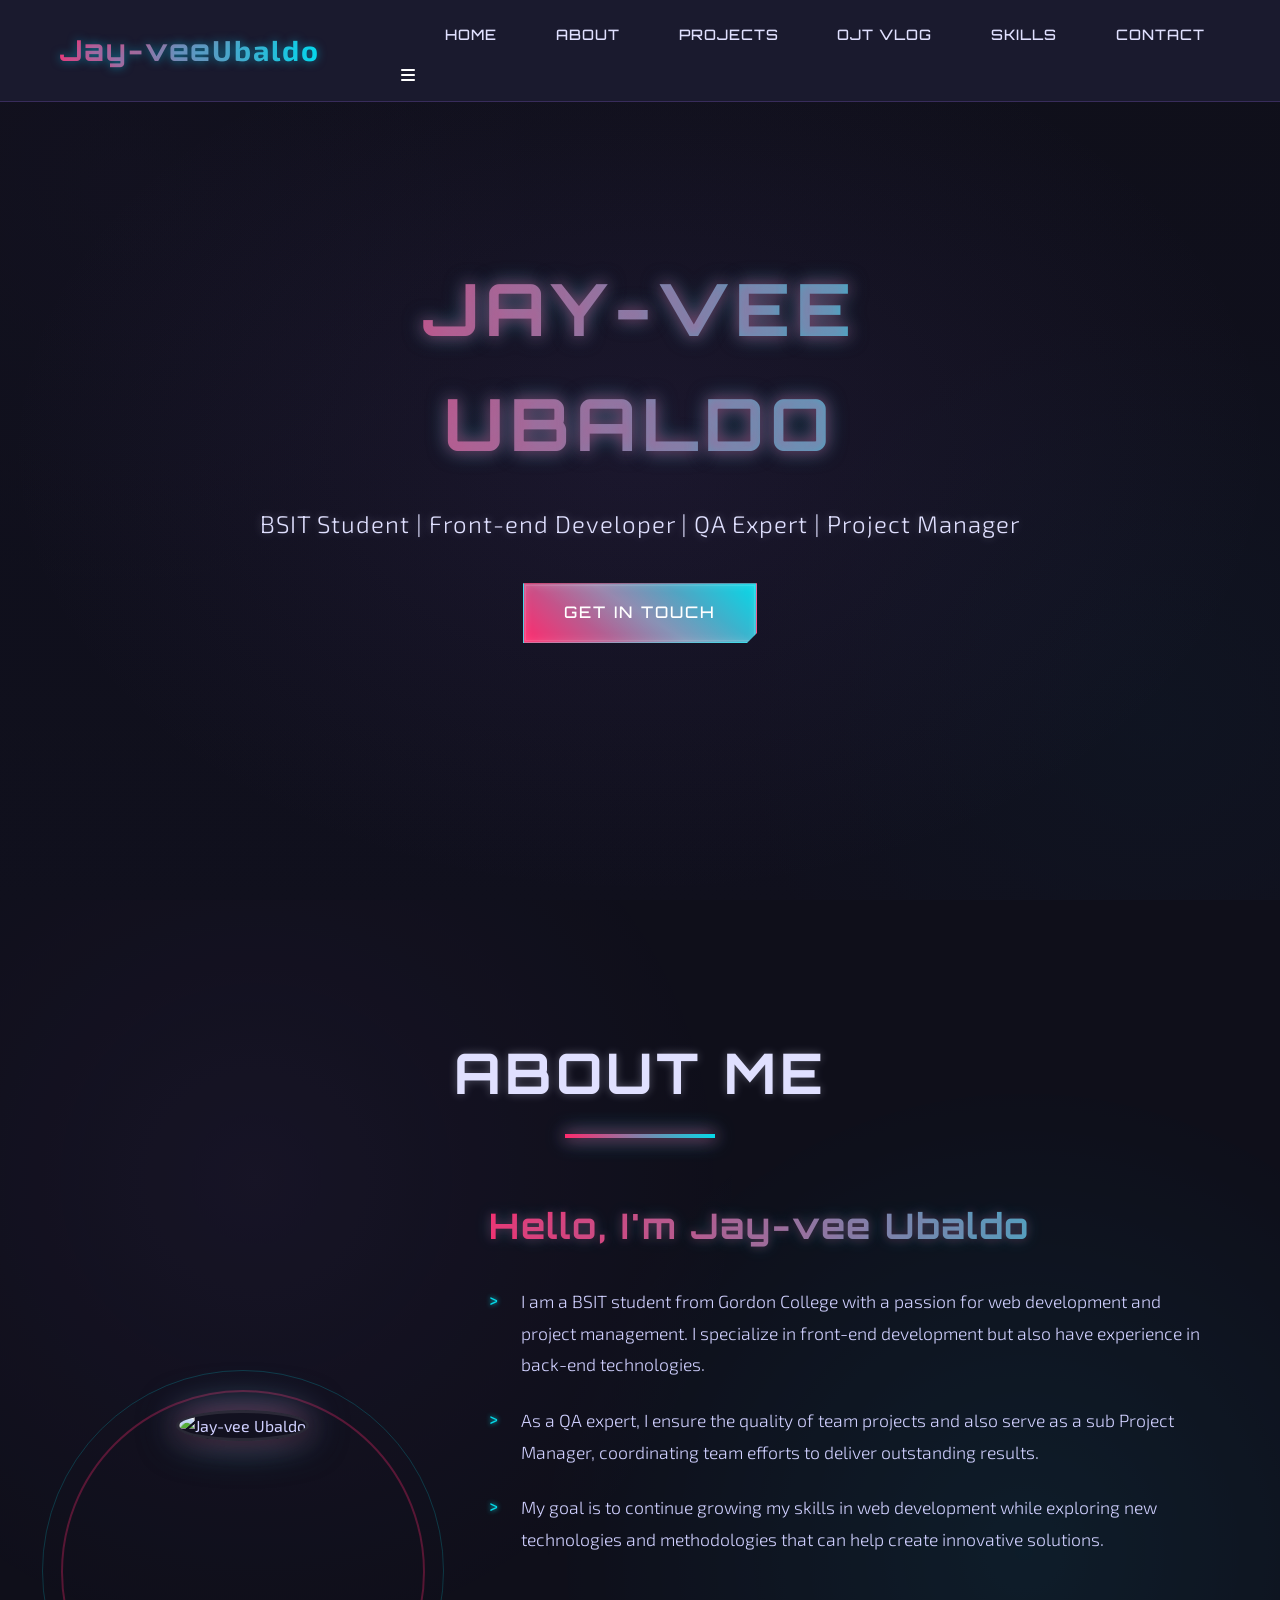
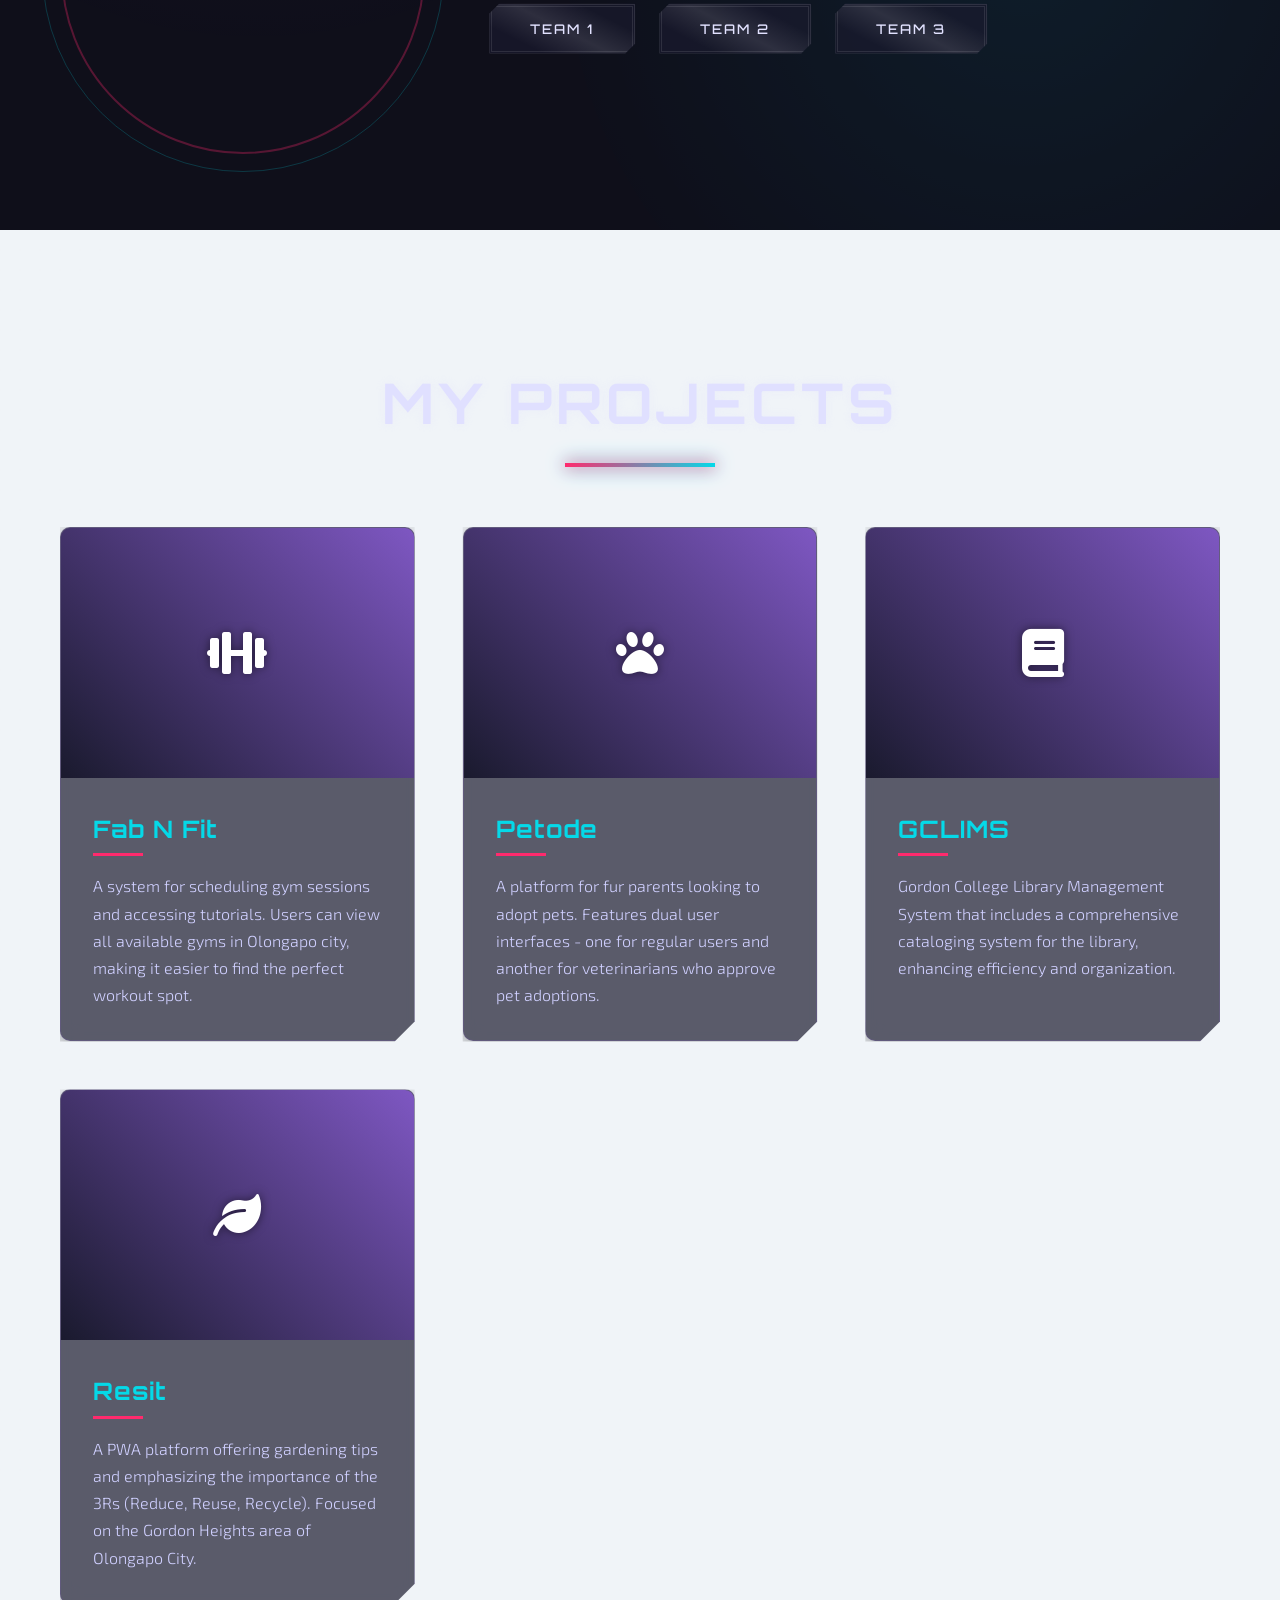
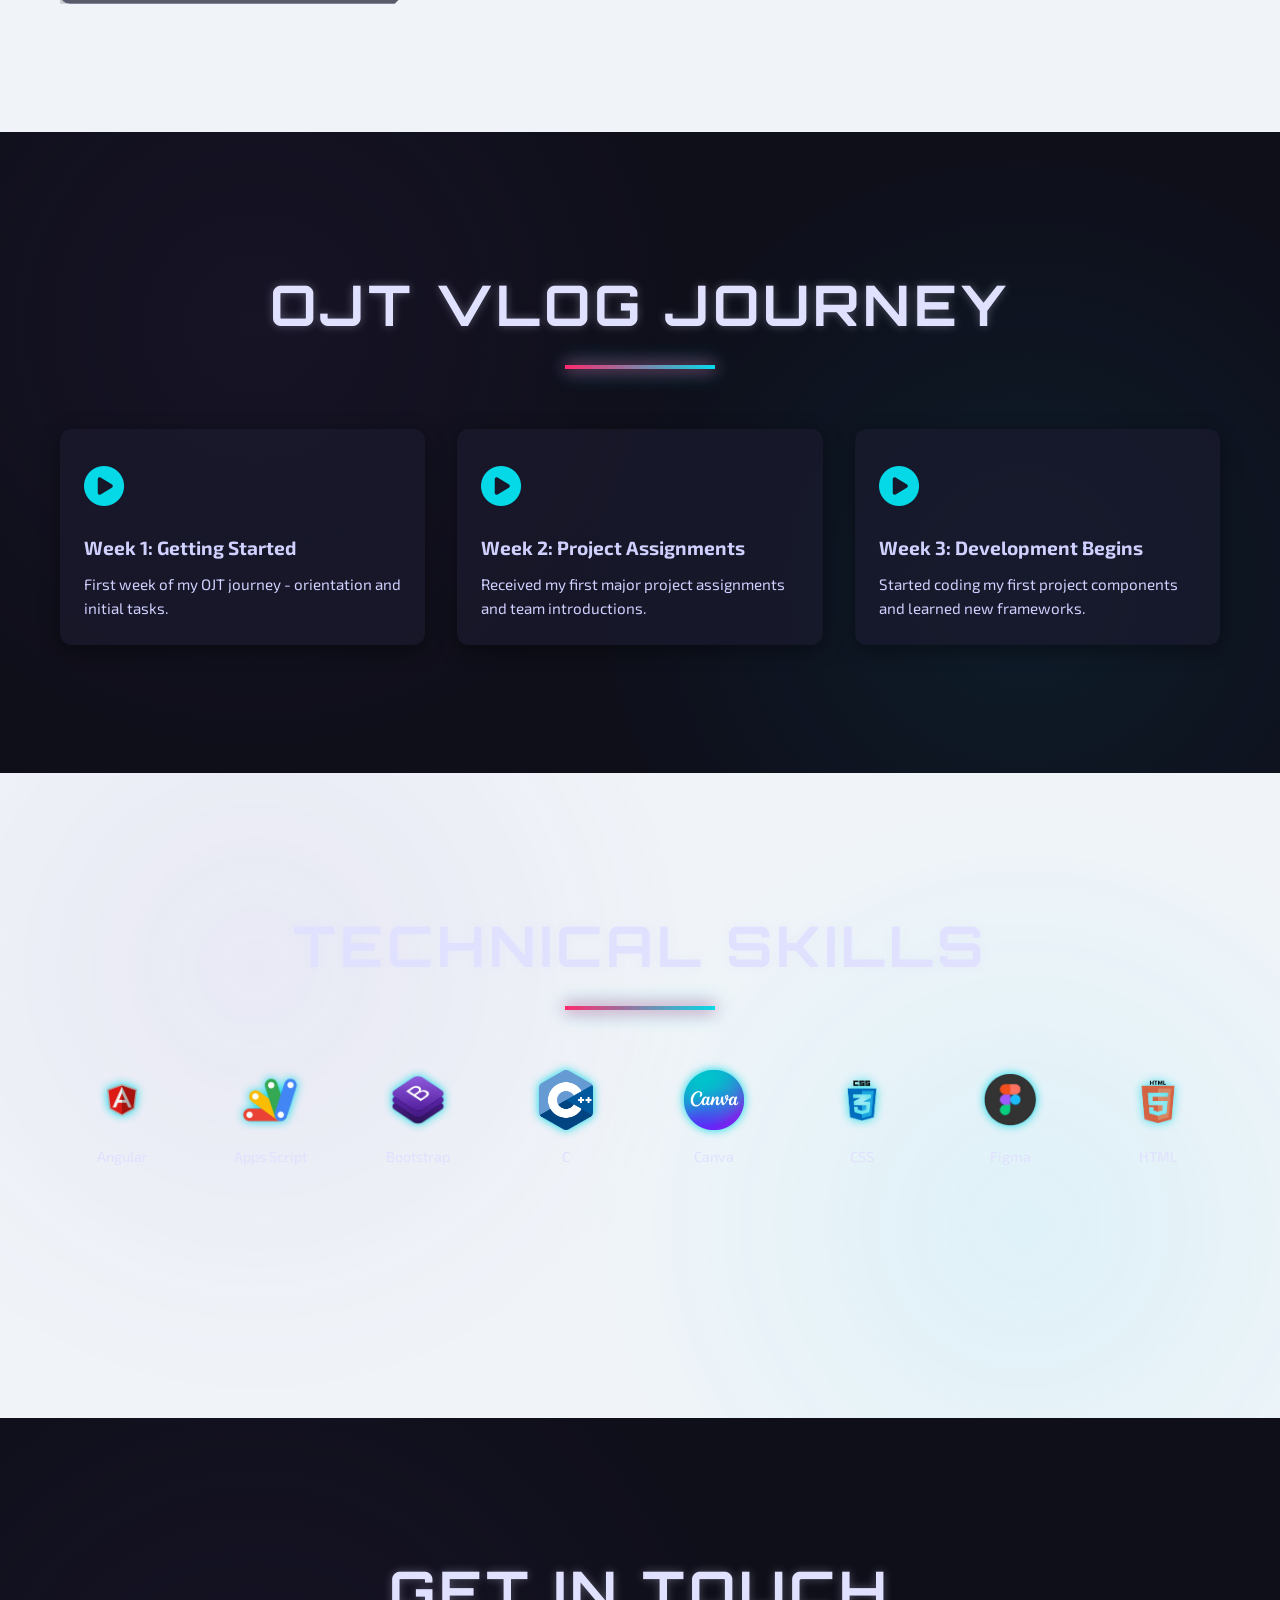
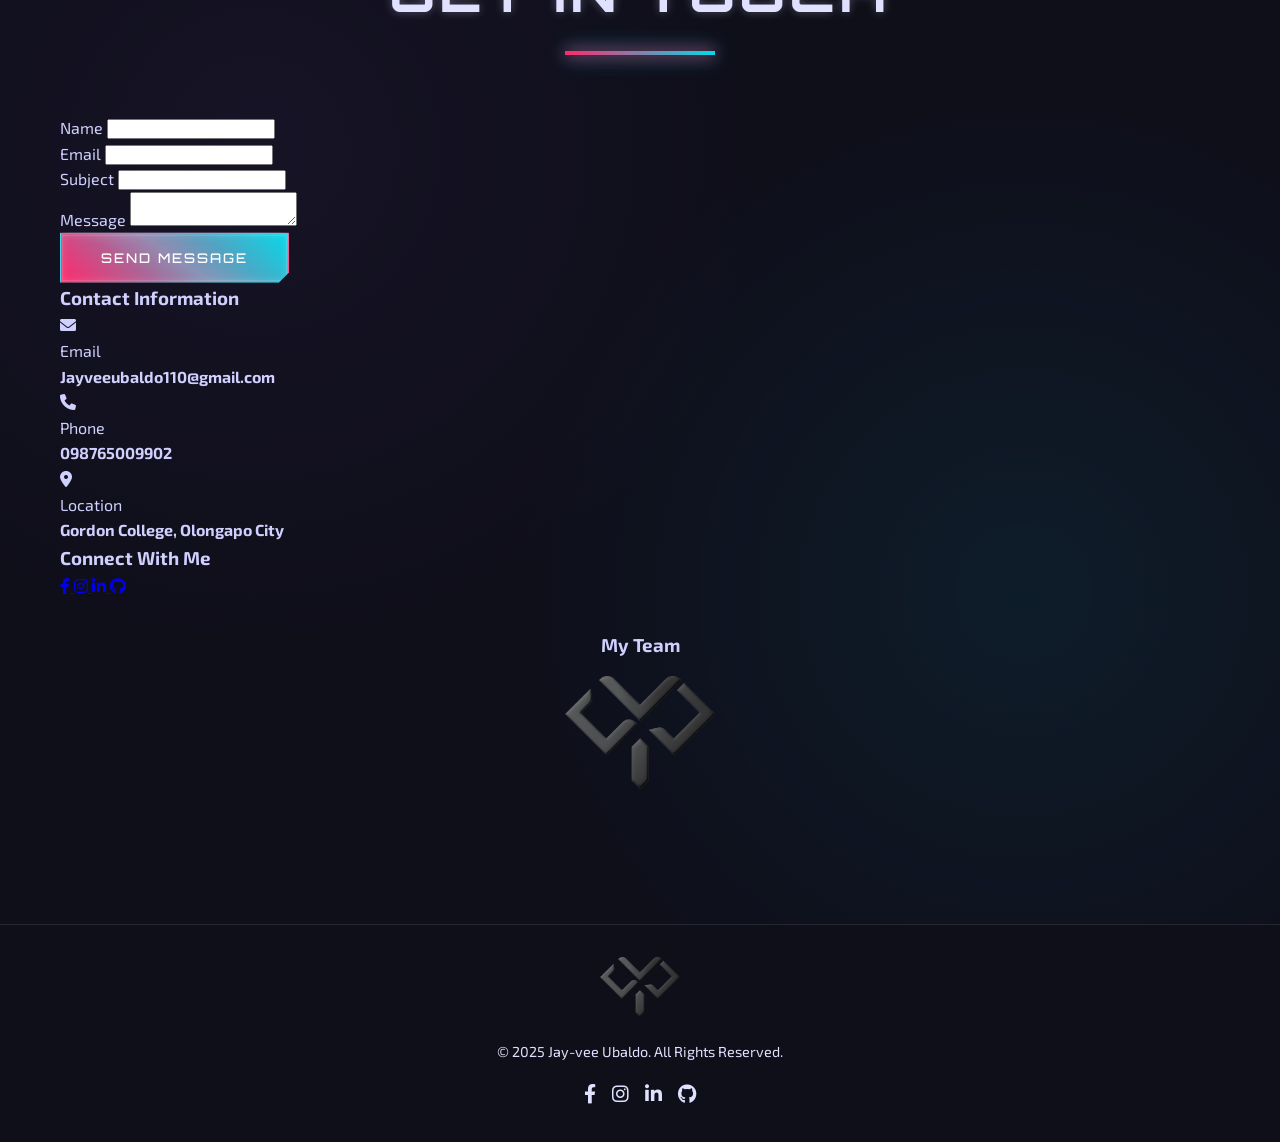
==== commit e052a76d: "lil update, remove cards" ====
--- a/index.html
+++ b/index.html
@@ -3,7 +3,7 @@
 <head>
     <meta charset="UTF-8">
     <meta name="viewport" content="width=device-width, initial-scale=1.0">
-    <title>Jay-vee Ubaldo - Cosmic Portfolio</title>
+    <title>Jay-vee Ubaldo - Practicum 2 Portfolio</title>
     <link href="https://cdnjs.cloudflare.com/ajax/libs/font-awesome/6.0.0-beta3/css/all.min.css" rel="stylesheet">
     <link href="https://fonts.googleapis.com/css2?family=Orbitron:wght@400;500;700;900&family=Exo+2:wght@300;400;600;700&family=Share+Tech+Mono&display=swap" rel="stylesheet">
     <style>
@@ -1358,93 +1358,6 @@
                     </div>
                 </div>
                 
-                <!-- Week 4 -->
-                <div class="vlog-card" data-week="4">
-                    <div class="vlog-thumbnail">
-                        <i class="fas fa-play-circle"></i>
-                    </div>
-                    <div class="vlog-content">
-                        <h3>Week 4: Challenges & Solutions</h3>
-                        <p>Overcoming challenges in the development process and finding solutions.</p>
-                    </div>
-                </div>
-                
-                <!-- Week 5 -->
-                <div class="vlog-card" data-week="5">
-                    <div class="vlog-thumbnail">
-                        <i class="fas fa-play-circle"></i>
-                    </div>
-                    <div class="vlog-content">
-                        <h3>Week 5: Midpoint Review</h3>
-                        <p>Halfway through the internship - reviewing progress and adjusting goals.</p>
-                    </div>
-                </div>
-                
-                <!-- Week 6 -->
-                <div class="vlog-card" data-week="6">
-                    <div class="vlog-thumbnail">
-                        <i class="fas fa-play-circle"></i>
-                    </div>
-                    <div class="vlog-content">
-                        <h3>Week 6: QA Testing</h3>
-                        <p>Learning and applying QA testing methodologies to ensure quality.</p>
-                    </div>
-                </div>
-                
-                <!-- Week 7 -->
-                <div class="vlog-card" data-week="7">
-                    <div class="vlog-thumbnail">
-                        <i class="fas fa-play-circle"></i>
-                    </div>
-                    <div class="vlog-content">
-                        <h3>Week 7: Backend Integration</h3>
-                        <p>Connecting front-end components with back-end systems.</p>
-                    </div>
-                </div>
-                
-                <!-- Week 8 -->
-                <div class="vlog-card" data-week="8">
-                    <div class="vlog-thumbnail">
-                        <i class="fas fa-play-circle"></i>
-                    </div>
-                    <div class="vlog-content">
-                        <h3>Week 8: Project Management</h3>
-                        <p>Taking on sub-project manager responsibilities and coordinating team efforts.</p>
-                    </div>
-                </div>
-                
-                <!-- Week 9 -->
-                <div class="vlog-card" data-week="9">
-                    <div class="vlog-thumbnail">
-                        <i class="fas fa-play-circle"></i>
-                    </div>
-                    <div class="vlog-content">
-                        <h3>Week 9: Finalizing Features</h3>
-                        <p>Wrapping up project features and preparing for deployment.</p>
-                    </div>
-                </div>
-                
-                <!-- Week 10 -->
-                <div class="vlog-card" data-week="10">
-                    <div class="vlog-thumbnail">
-                        <i class="fas fa-play-circle"></i>
-                    </div>
-                    <div class="vlog-content">
-                        <h3>Week 10: User Testing</h3>
-                        <p>Conducting user testing sessions and gathering feedback for improvements.</p>
-                    </div>
-                </div>
-                
-                <!-- Week 11 -->
-                <div class="vlog-card" data-week="11">
-                    <div class="vlog-thumbnail">
-                        <i class="fas fa-play-circle"></i>
-                    </div>
-                    <div class="vlog-content">
-                        <h3>Week 11: Final Week & Reflection</h3>
-                        <p>Looking back at the entire OJT experience and lessons learned.</p>
-                    </div>
-                </div>
             </div>
         </div>
     </section>
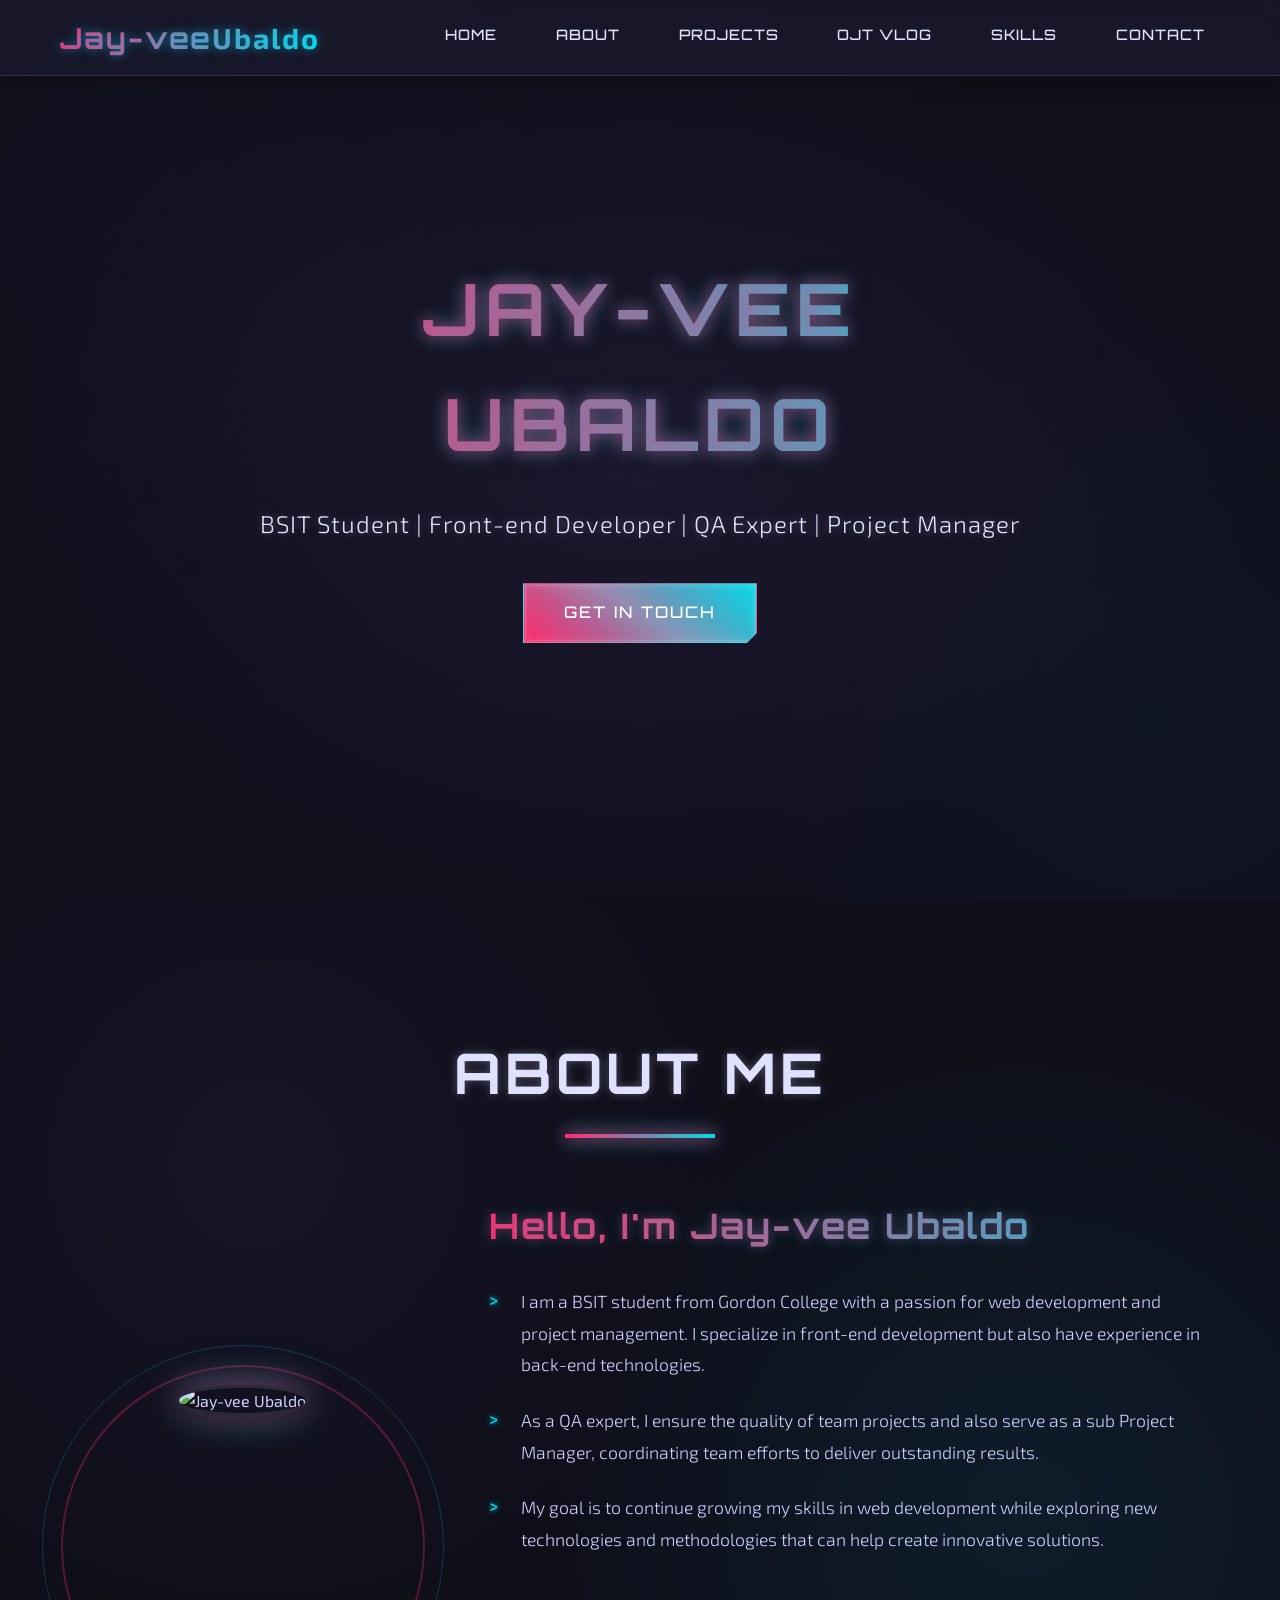
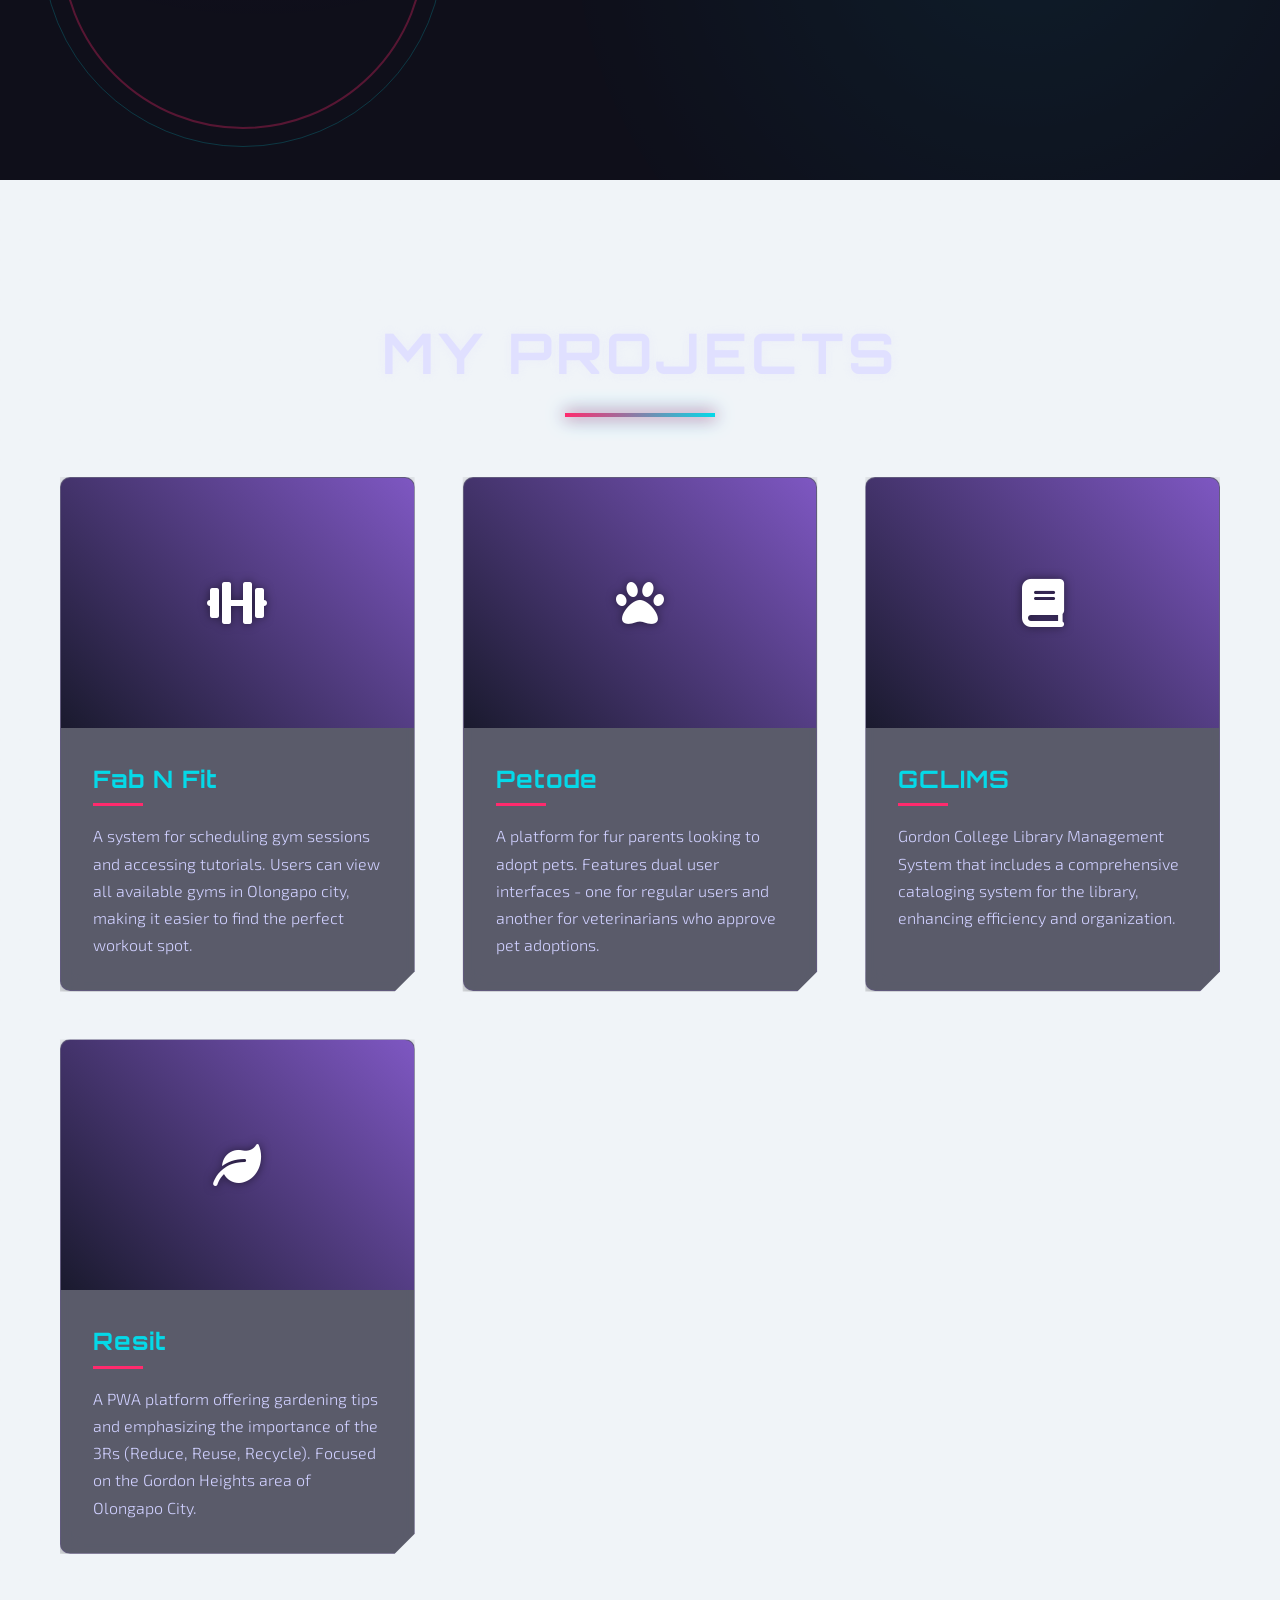
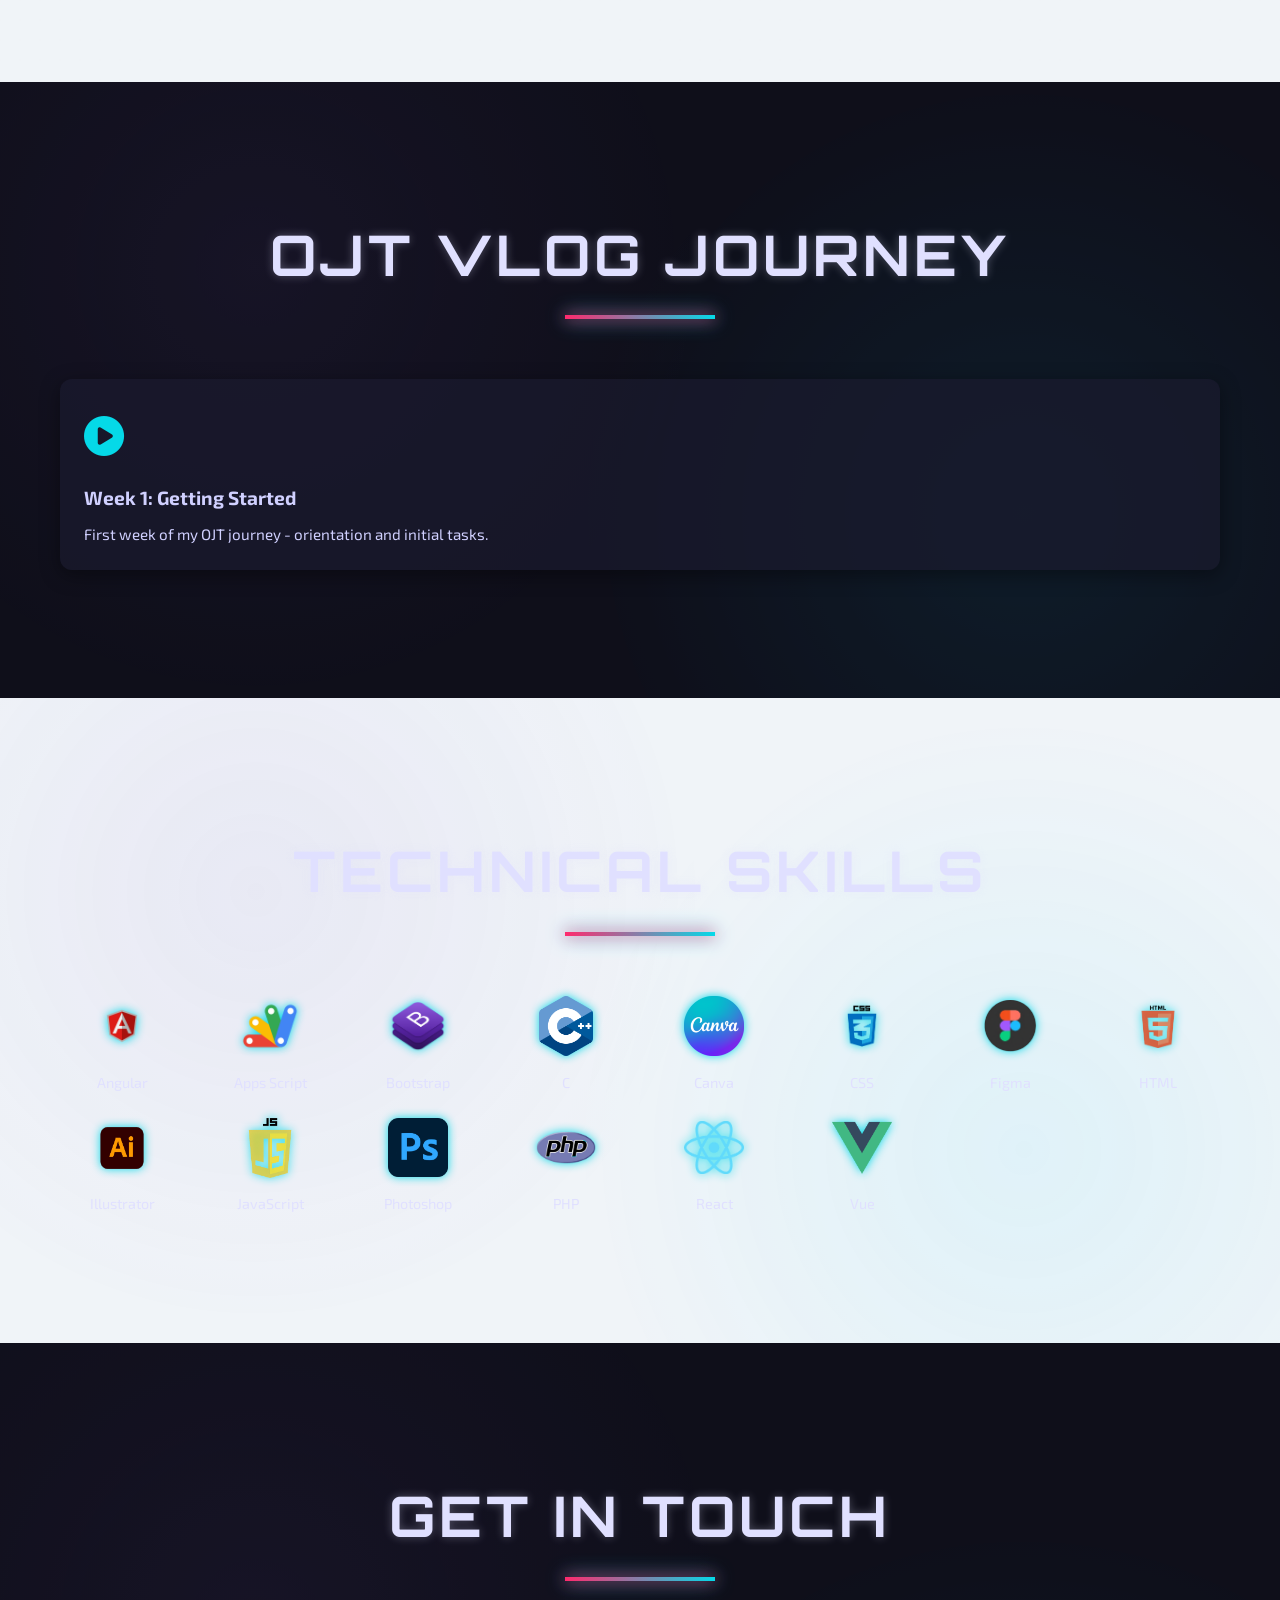
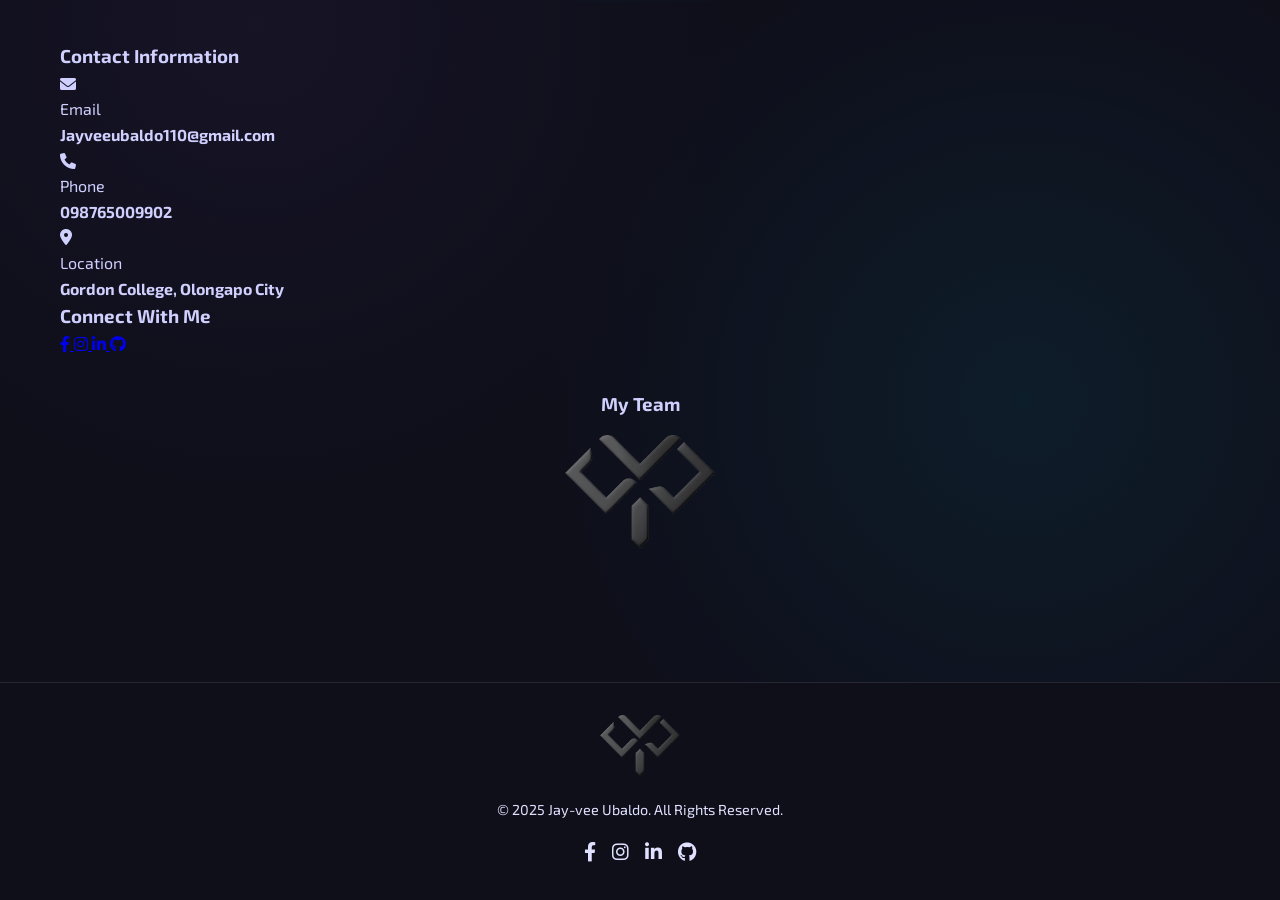
==== commit 92be015b: "deletes" ====
--- a/index.html
+++ b/index.html
@@ -1217,7 +1217,7 @@
                     <li><a href="#contact">Contact</a></li>
                 </ul>
                 <div class="menu-btn">
-                    <i class="fas fa-bars"></i>
+                    <!-- <i class="fas fa-bars"></i> -->
                 </div>
             </nav>
         </div>
@@ -1263,9 +1263,9 @@
                     <p>As a QA expert, I ensure the quality of team projects and also serve as a sub Project Manager, coordinating team efforts to deliver outstanding results.</p>
                     <p>My goal is to continue growing my skills in web development while exploring new technologies and methodologies that can help create innovative solutions.</p>
                     <div class="team-buttons">
-                        <button class="btn">Team 1</button>
+                        <!-- <button class="btn">Team 1</button>
                         <button class="btn">Team 2</button>
-                        <button class="btn">Team 3</button>
+                        <button class="btn">Team 3</button> -->
                     </div>
                 </div>
             </div>
@@ -1335,29 +1335,6 @@
                         <p>First week of my OJT journey - orientation and initial tasks.</p>
                     </div>
                 </div>
-                
-                <!-- Week 2 -->
-                <div class="vlog-card" data-week="2">
-                    <div class="vlog-thumbnail">
-                        <i class="fas fa-play-circle"></i>
-                    </div>
-                    <div class="vlog-content">
-                        <h3>Week 2: Project Assignments</h3>
-                        <p>Received my first major project assignments and team introductions.</p>
-                    </div>
-                </div>
-                
-                <!-- Week 3 -->
-                <div class="vlog-card" data-week="3">
-                    <div class="vlog-thumbnail">
-                        <i class="fas fa-play-circle"></i>
-                    </div>
-                    <div class="vlog-content">
-                        <h3>Week 3: Development Begins</h3>
-                        <p>Started coding my first project components and learned new frameworks.</p>
-                    </div>
-                </div>
-                
             </div>
         </div>
     </section>
@@ -1366,12 +1343,12 @@
     <div class="vlog-modal">
         <div class="vlog-modal-content">
             <div class="modal-header">
-                <h3 id="modal-title">Week 1: Getting Started</h3>
+                <h3 id="modal-title">Week 1-10: OJT Journey in STAFIFY</h3>
                 <span class="close-modal">&times;</span>
             </div>
             <div class="modal-body">
                 <div class="video-container">
-                    <iframe id="video-frame" src="" frameborder="0" allowfullscreen></iframe>
+                    <iframe id="video-frame" src="Sequence 01_1.mp4" frameborder="0" allowfullscreen></iframe>
                 </div>
                 <div id="modal-description">
                     <p>First week of my OJT journey - orientation and initial tasks.</p>
@@ -1441,14 +1418,14 @@
                     <img src="images/vue.png" alt="Vue">
                     <p>Vue</p>
                 </div>
-                <div class="skill-item">
+                <!-- <div class="skill-item">
                     <img src="images/cvrs.png" alt="CVRS">
                     <p>CVRS</p>
-                </div>
-                <div class="skill-item">
+                </div> -->
+                <!-- <div class="skill-item">
                     <img src="images/resit.png" alt="Resit">
                     <p>Resit</p>
-                </div>
+                </div> -->
             </div>
         </div>
     </section>
@@ -1459,7 +1436,7 @@
             <h2>Get In Touch</h2>
             <div class="contact-container">
                 <div class="contact-form">
-                    <form id="contactForm">
+                    <!-- <form id="contactForm">
                         <div class="form-group">
                             <label for="name">Name</label>
                             <input type="text" id="name" name="name" required>
@@ -1477,7 +1454,7 @@
                             <textarea id="message" name="message" required></textarea>
                         </div>
                         <button type="submit" class="btn">Send Message</button>
-                    </form>
+                    </form> -->
                 </div>
                 <div class="contact-info">
                     <h3>Contact Information</h3>
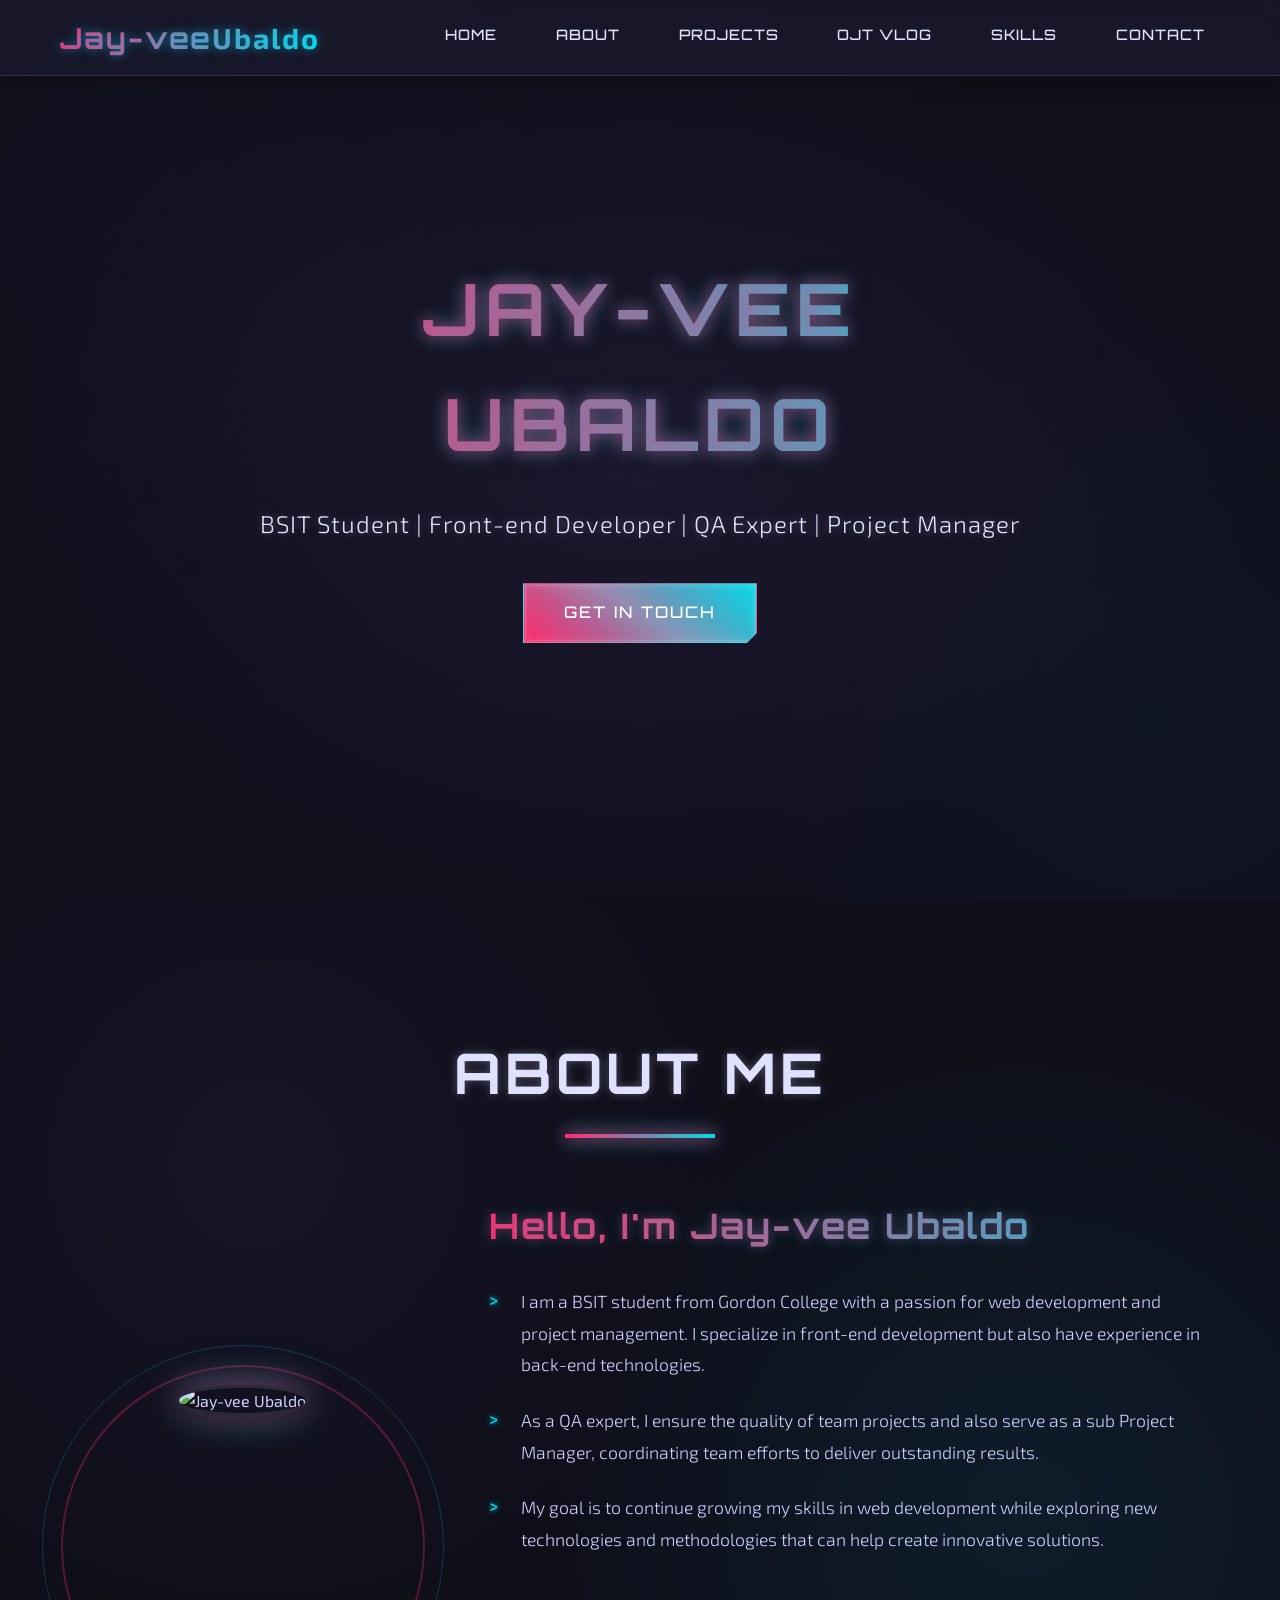
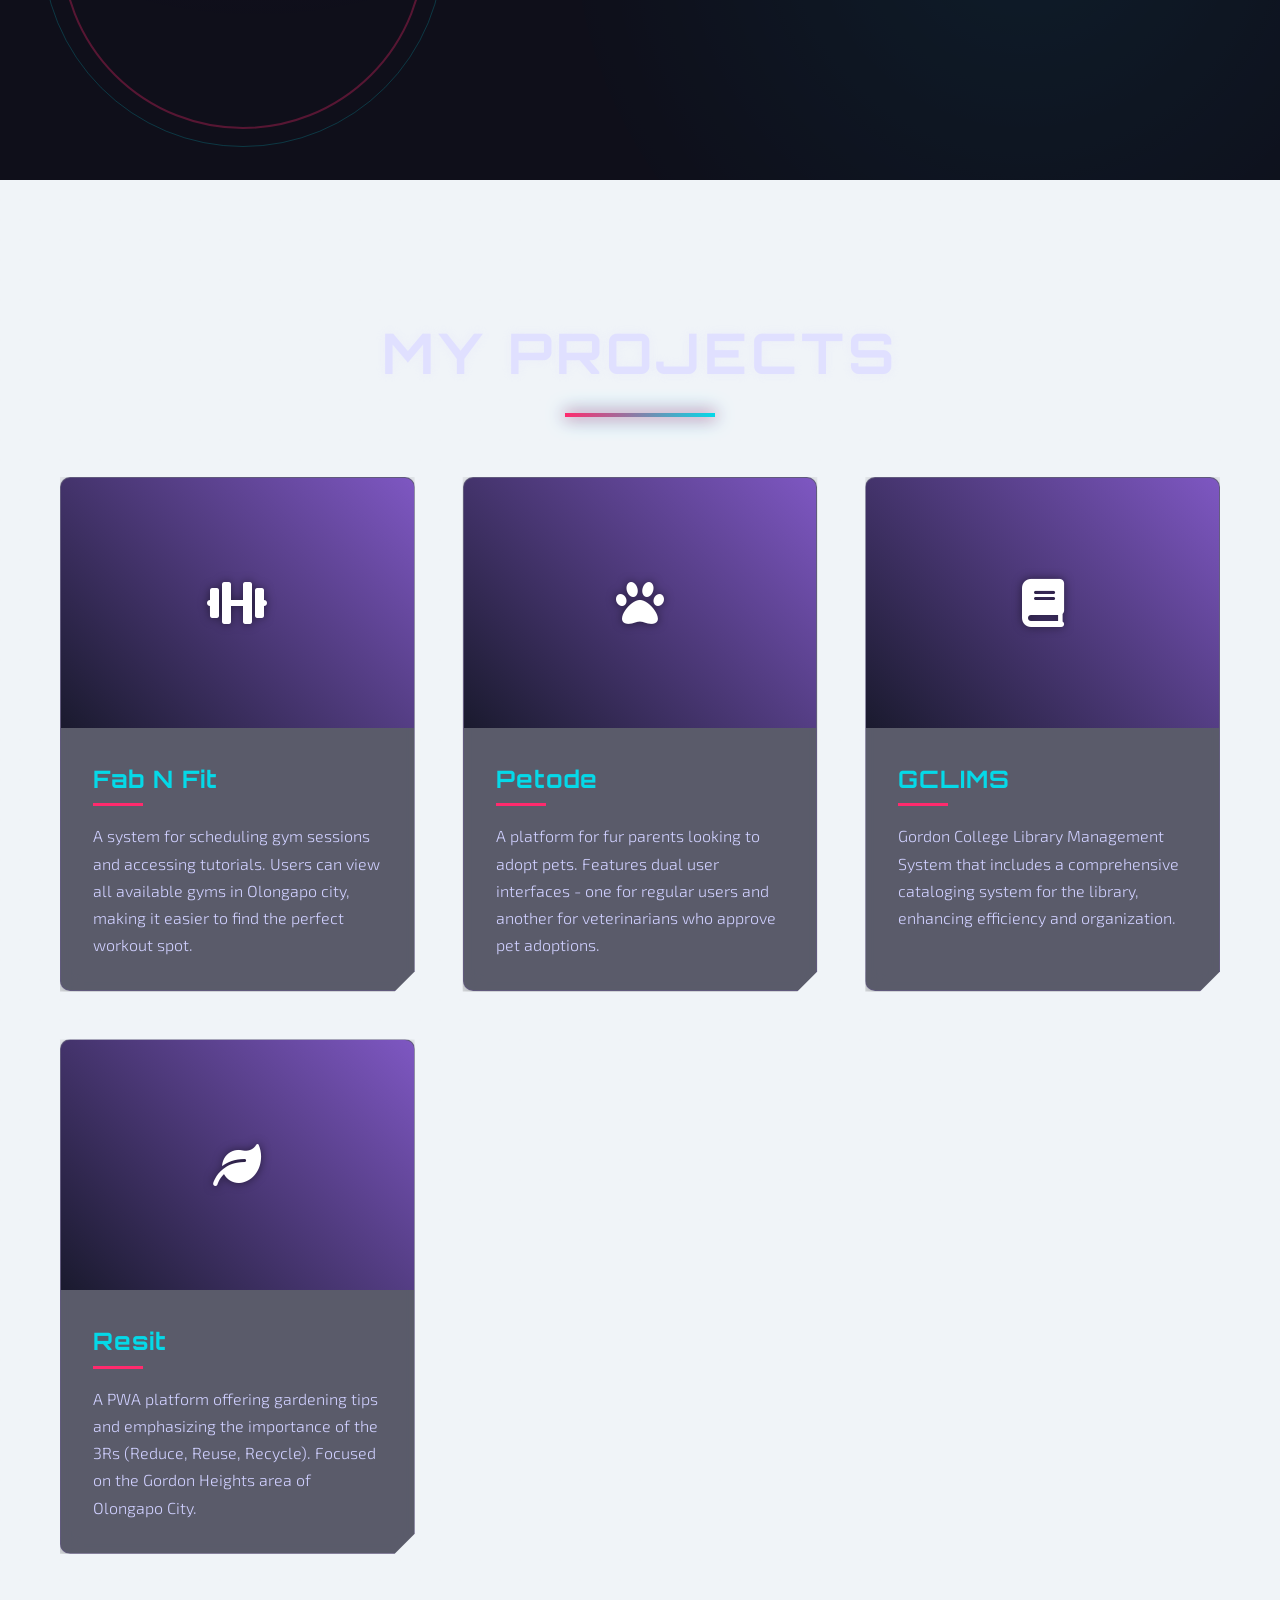
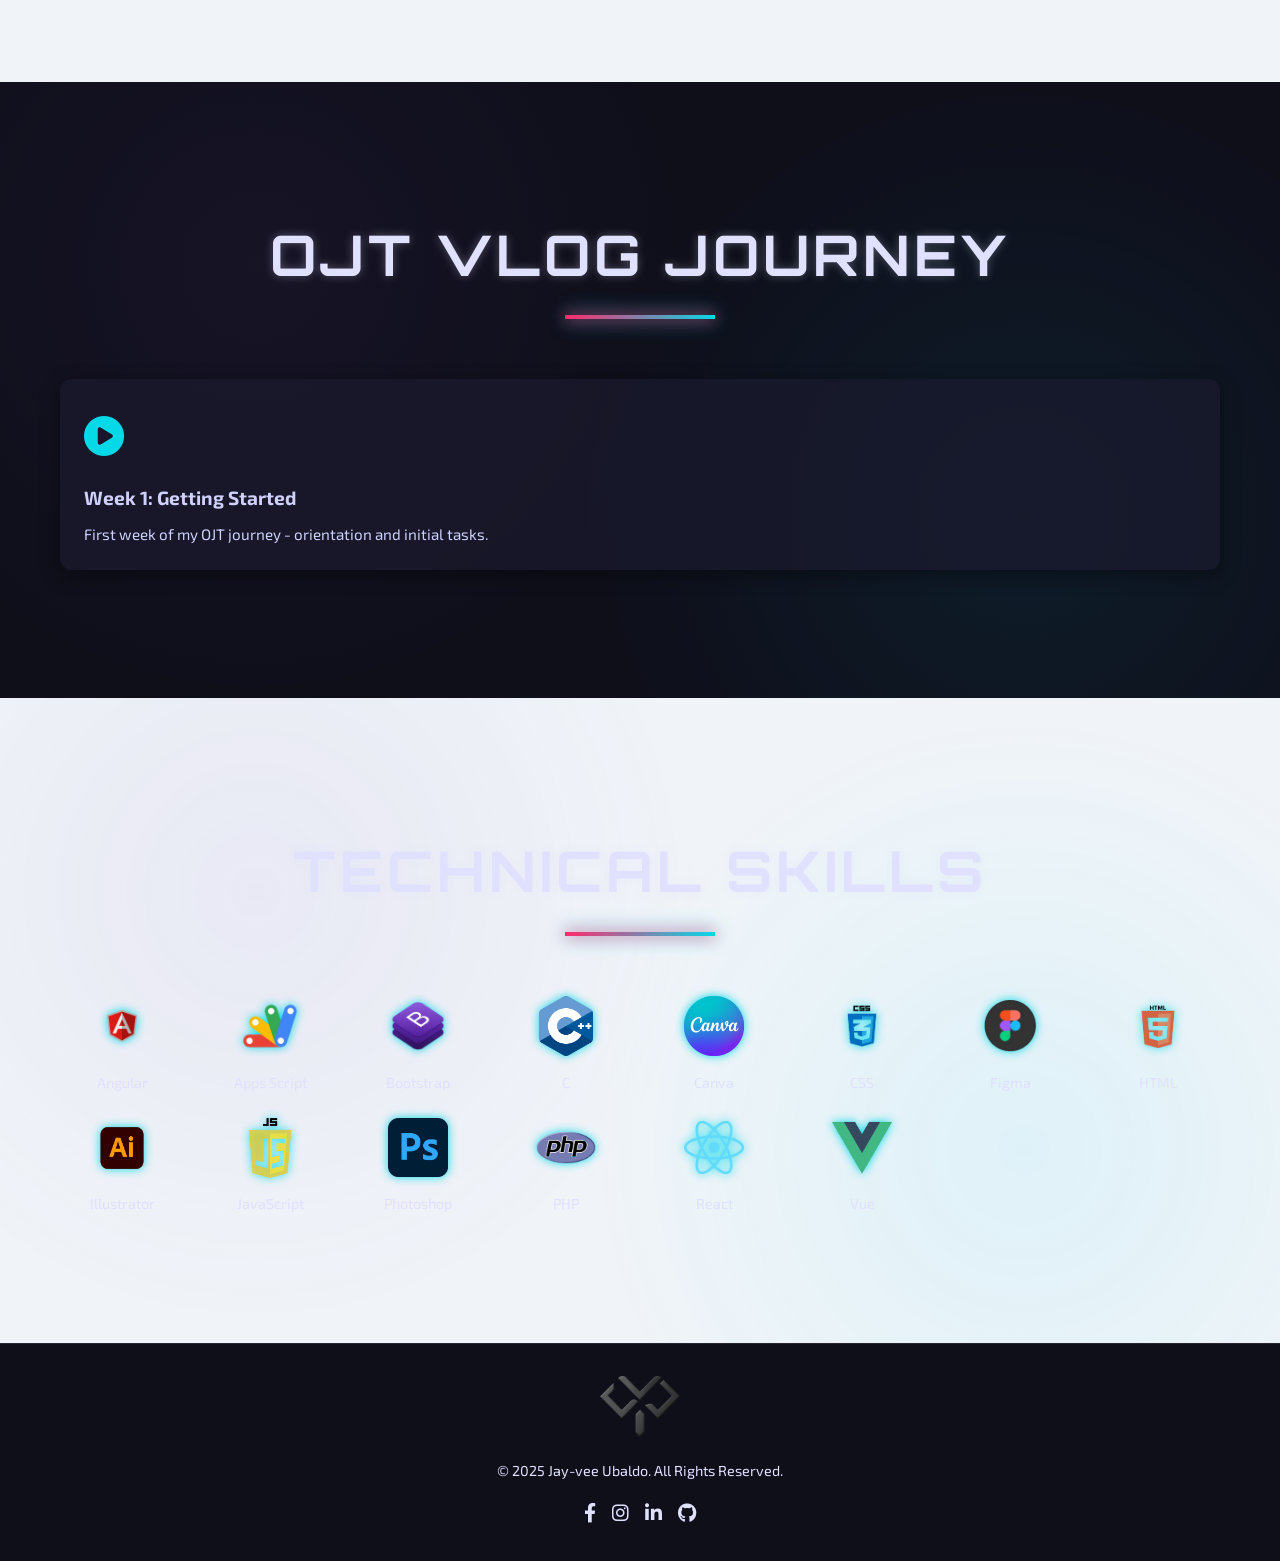
==== commit d528b284: "update social links" ====
--- a/index.html
+++ b/index.html
@@ -1430,85 +1430,6 @@
         </div>
     </section>
 
-    <!-- Contact Section -->
-    <section id="contact">
-        <div class="container">
-            <h2>Get In Touch</h2>
-            <div class="contact-container">
-                <div class="contact-form">
-                    <!-- <form id="contactForm">
-                        <div class="form-group">
-                            <label for="name">Name</label>
-                            <input type="text" id="name" name="name" required>
-                        </div>
-                        <div class="form-group">
-                            <label for="email">Email</label>
-                            <input type="email" id="email" name="email" required>
-                        </div>
-                        <div class="form-group">
-                            <label for="subject">Subject</label>
-                            <input type="text" id="subject" name="subject" required>
-                        </div>
-                        <div class="form-group">
-                            <label for="message">Message</label>
-                            <textarea id="message" name="message" required></textarea>
-                        </div>
-                        <button type="submit" class="btn">Send Message</button>
-                    </form> -->
-                </div>
-                <div class="contact-info">
-                    <h3>Contact Information</h3>
-                    <div class="contact-item">
-                        <div class="contact-icon">
-                            <i class="fas fa-envelope"></i>
-                        </div>
-                        <div>
-                            <p>Email</p>
-                            <p><strong>Jayveeubaldo110@gmail.com</strong></p>
-                        </div>
-                    </div>
-                    <div class="contact-item">
-                        <div class="contact-icon">
-                            <i class="fas fa-phone"></i>
-                        </div>
-                        <div>
-                            <p>Phone</p>
-                            <p><strong>098765009902</strong></p>
-                        </div>
-                    </div>
-                    <div class="contact-item">
-                        <div class="contact-icon">
-                            <i class="fas fa-map-marker-alt"></i>
-                        </div>
-                        <div>
-                            <p>Location</p>
-                            <p><strong>Gordon College, Olongapo City</strong></p>
-                        </div>
-                    </div>
-                    <h3>Connect With Me</h3>
-                    <div class="social-links">
-                        <a href="#" class="social-link">
-                            <i class="fab fa-facebook-f"></i>
-                        </a>
-                        <a href="#" class="social-link">
-                            <i class="fab fa-instagram"></i>
-                        </a>
-                        <a href="#" class="social-link">
-                            <i class="fab fa-linkedin-in"></i>
-                        </a>
-                        <a href="#" class="social-link">
-                            <i class="fab fa-github"></i>
-                        </a>
-                    </div>
-                    <div class="team-logo" style="margin-top: 2rem; text-align: center;">
-                        <h3>My Team</h3>
-                        <img src="images/cvrs.png" alt="CVRS Team Logo" style="max-width: 150px; margin-top: 1rem;">
-                    </div>
-                </div>
-            </div>
-        </div>
-    </section>
-
     <!-- Footer -->
     <footer>
         <div class="container">
@@ -1519,16 +1440,16 @@
                 <p>&copy; 2025 Jay-vee Ubaldo. All Rights Reserved.</p>
             </div>
             <div class="social-links" style="justify-content: center;">
-                <a href="#" class="social-link">
+                <a href="https://www.facebook.com/jayvee.ubaldo" class="social-link">
                     <i class="fab fa-facebook-f"></i>
                 </a>
-                <a href="#" class="social-link">
+                <a href="https://www.instagram.com/jeibi.jv/" class="social-link">
                     <i class="fab fa-instagram"></i>
                 </a>
-                <a href="#" class="social-link">
+                <a href="https://www.linkedin.com/in/jay-vee-ubaldo-984a42261/" class="social-link">
                     <i class="fab fa-linkedin-in"></i>
                 </a>
-                <a href="#" class="social-link">
+                <a href="https://github.com/JAY-VEE85" class="social-link">
                     <i class="fab fa-github"></i>
                 </a>
             </div>
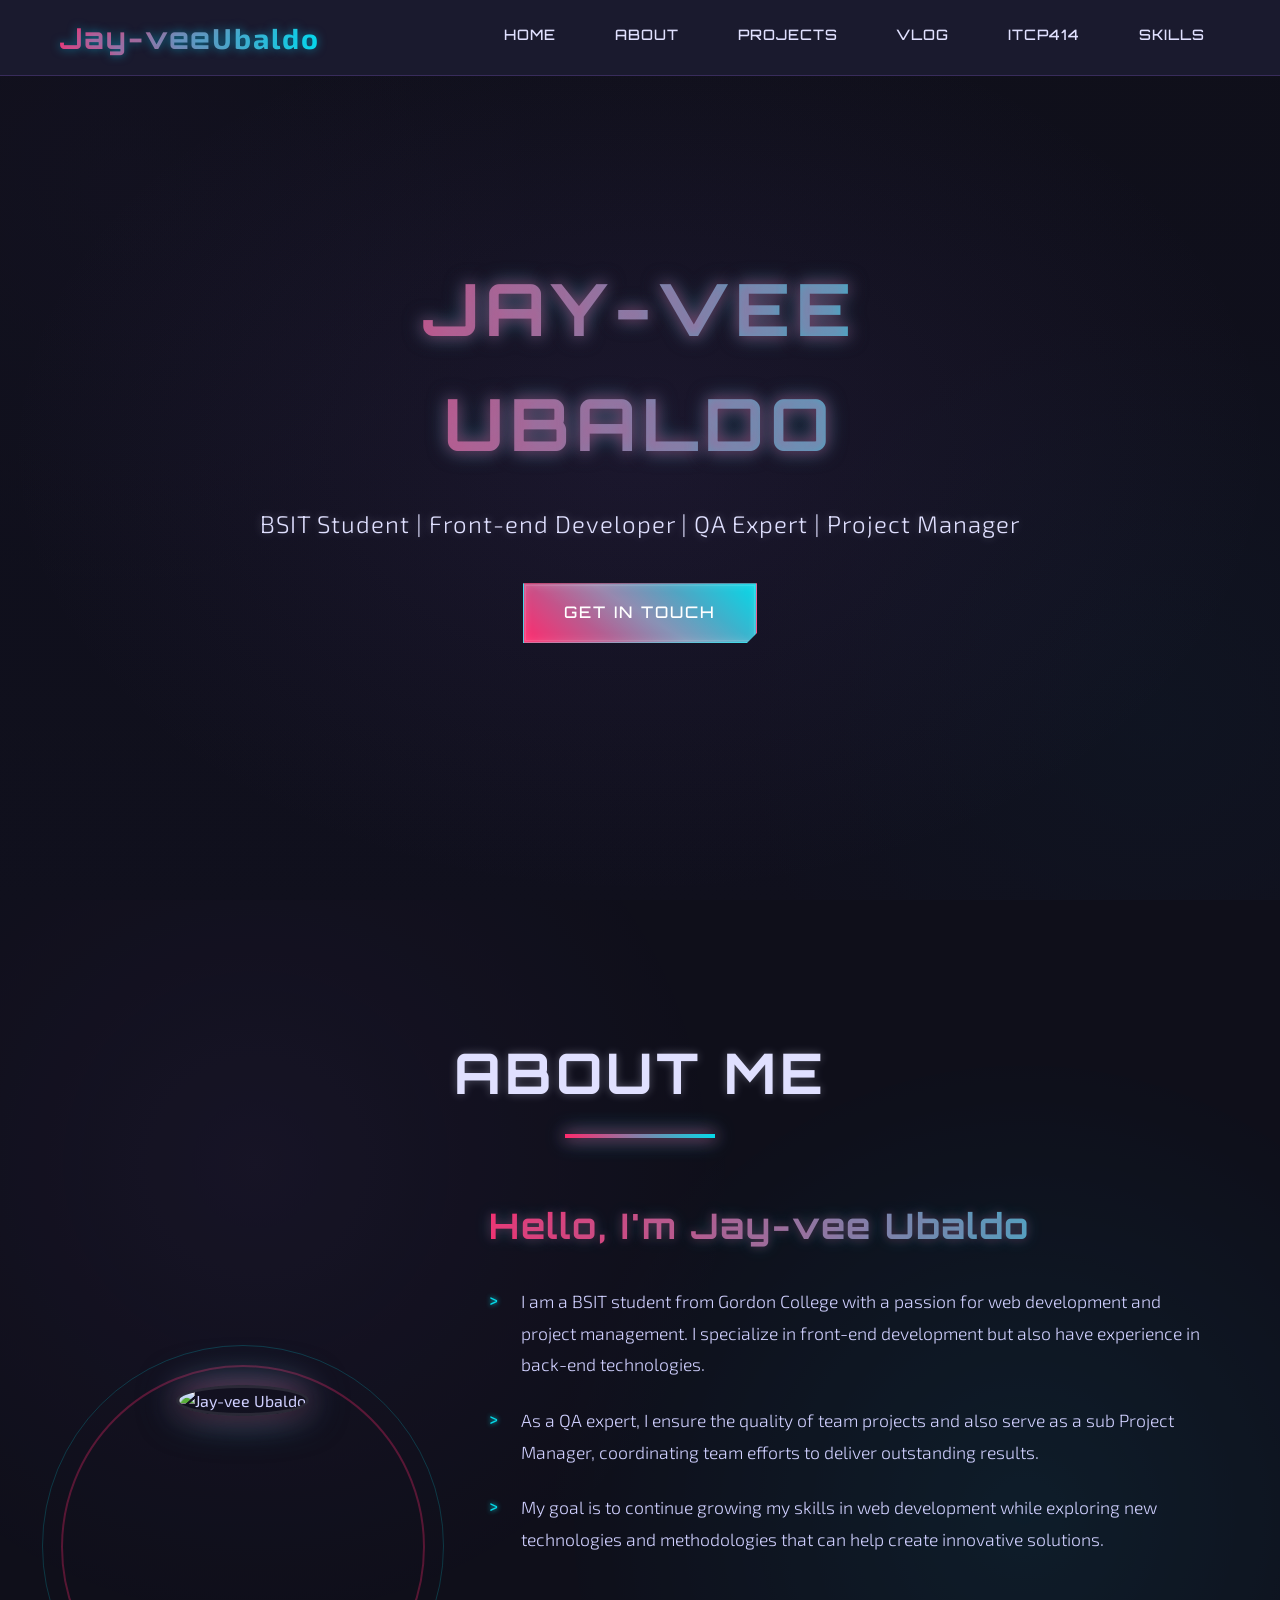
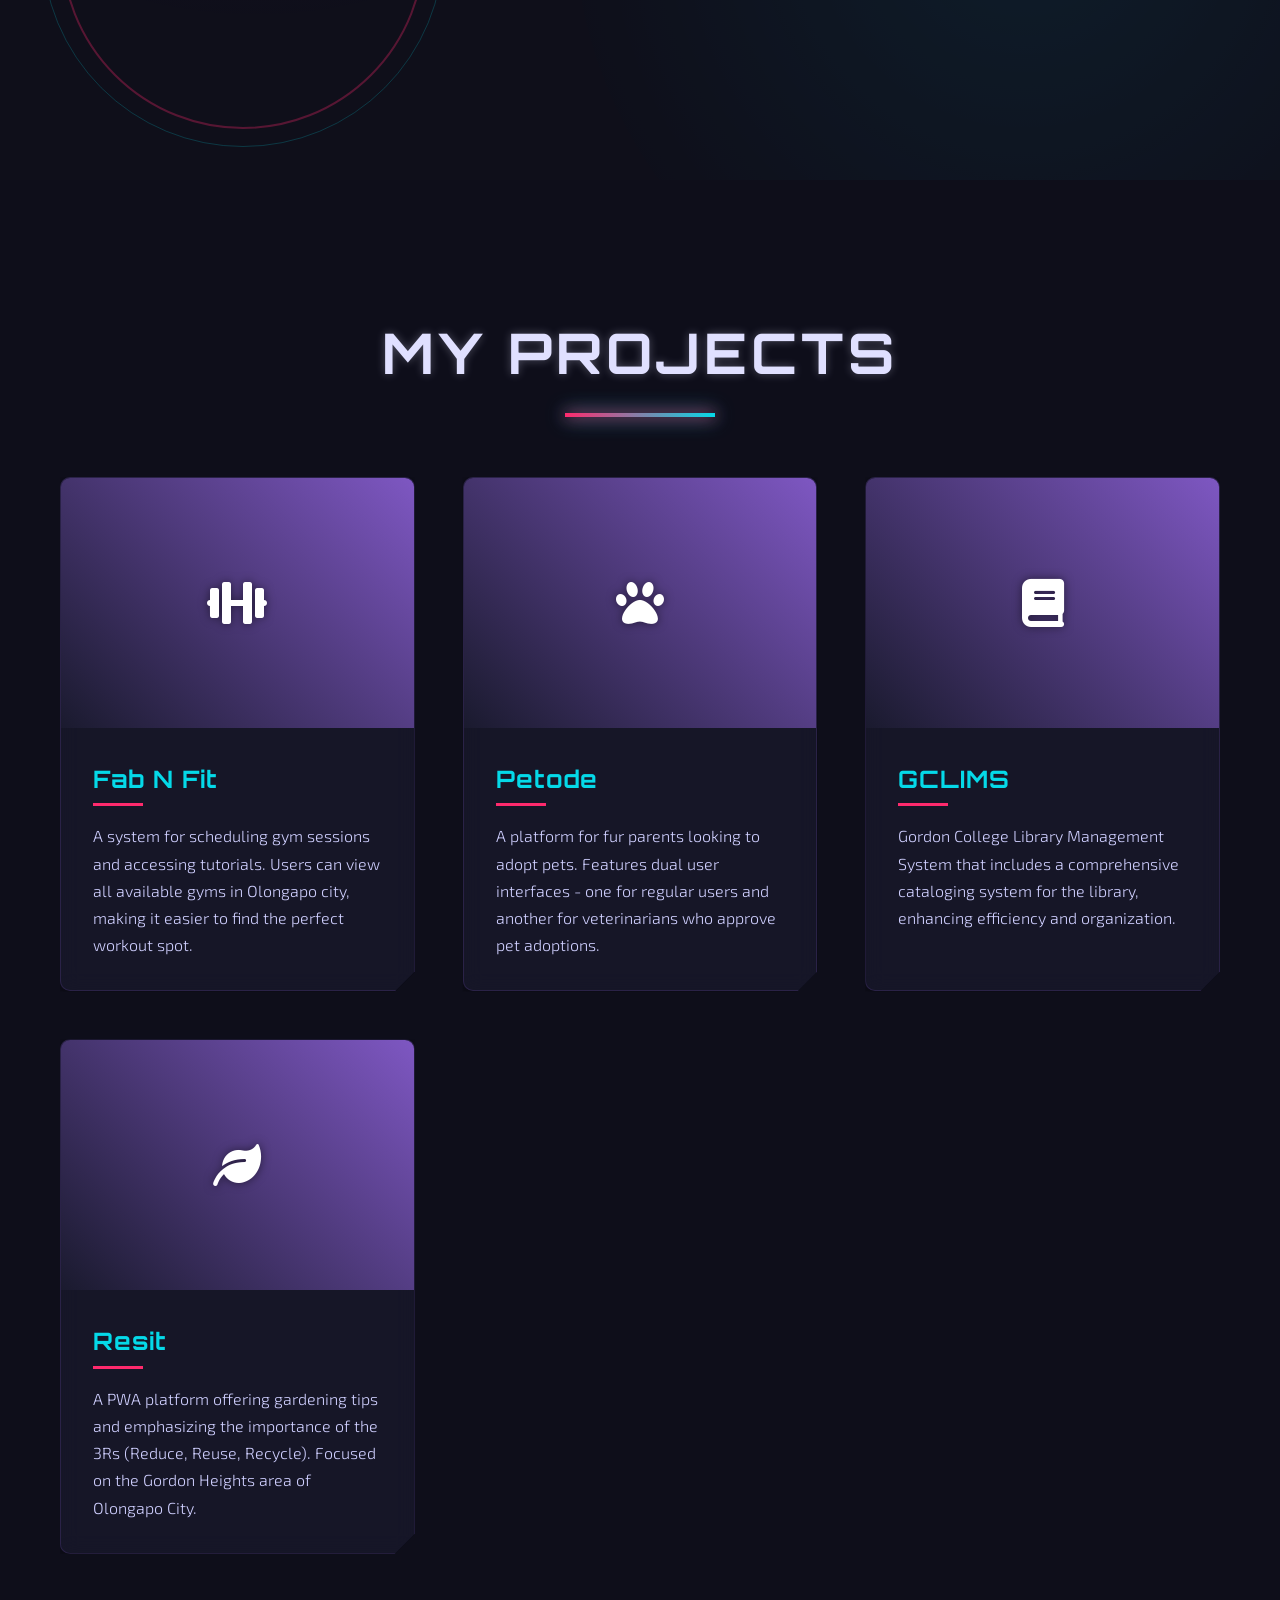
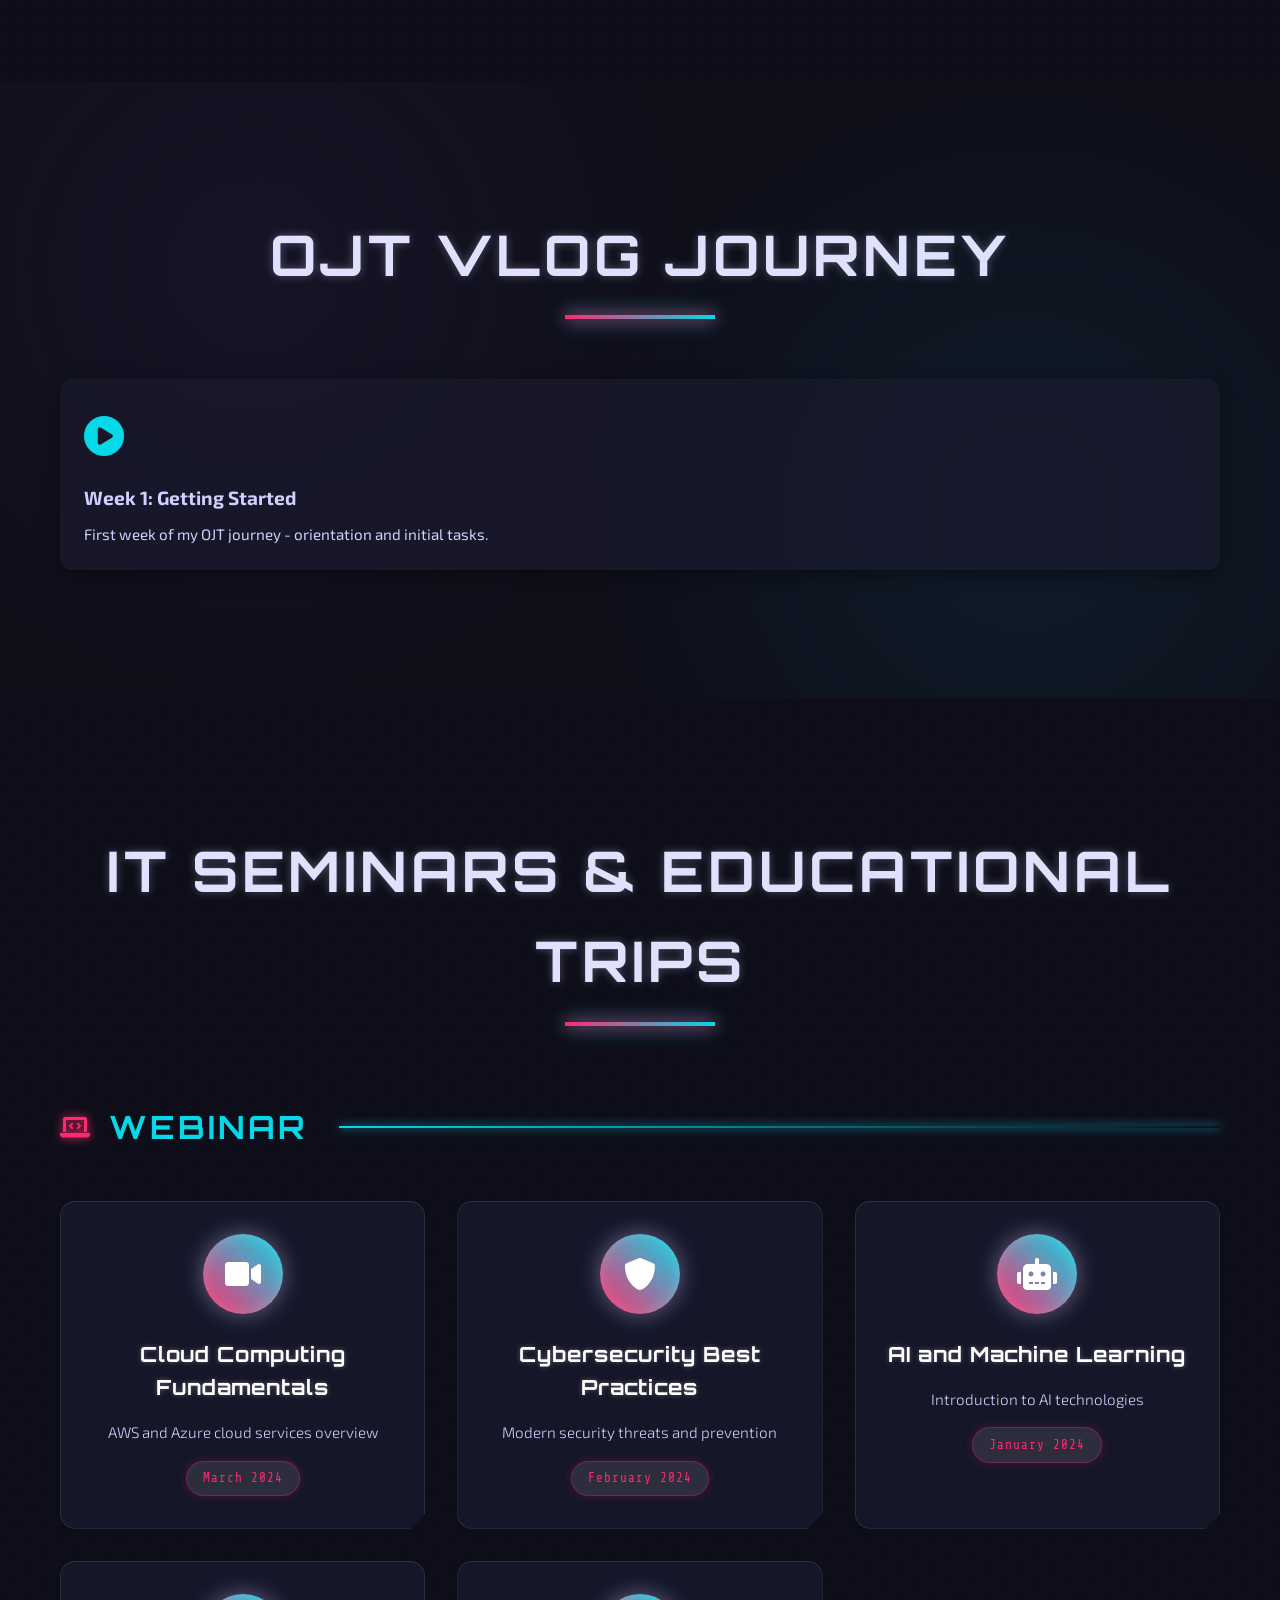
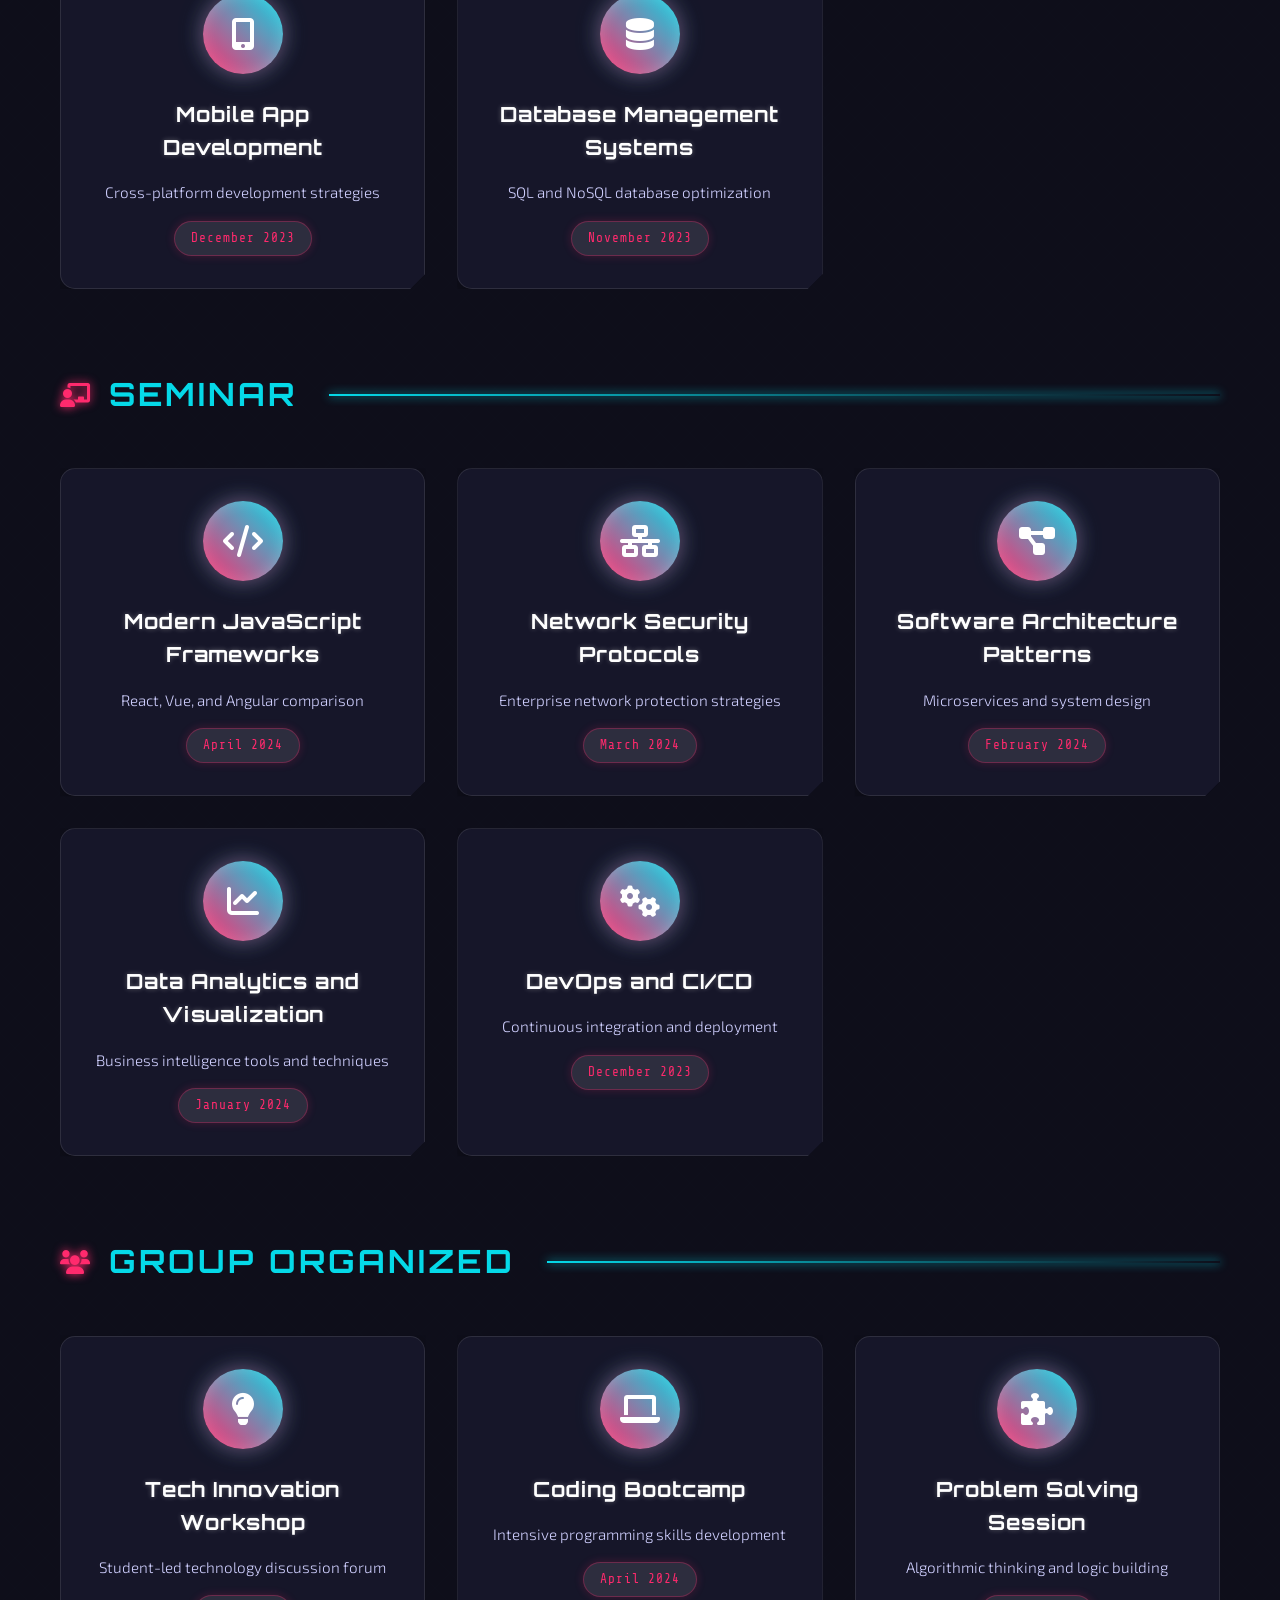
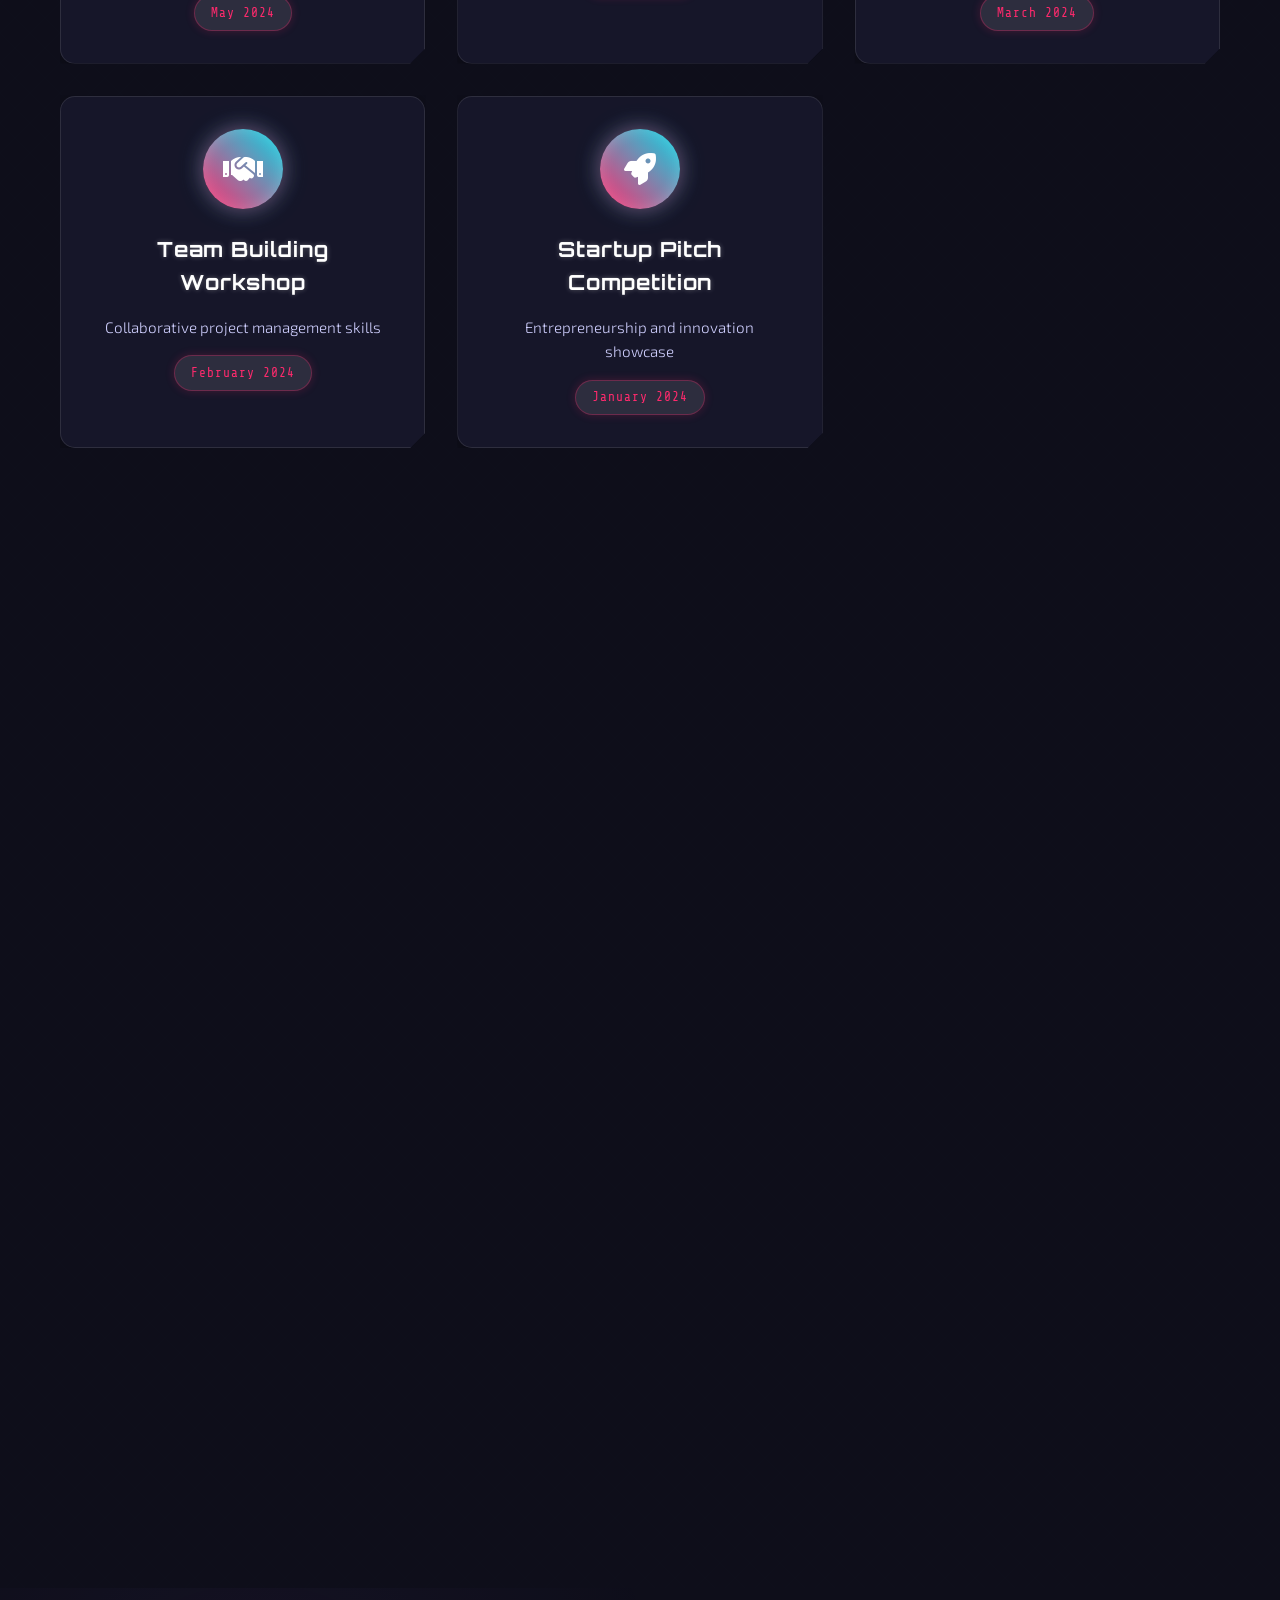
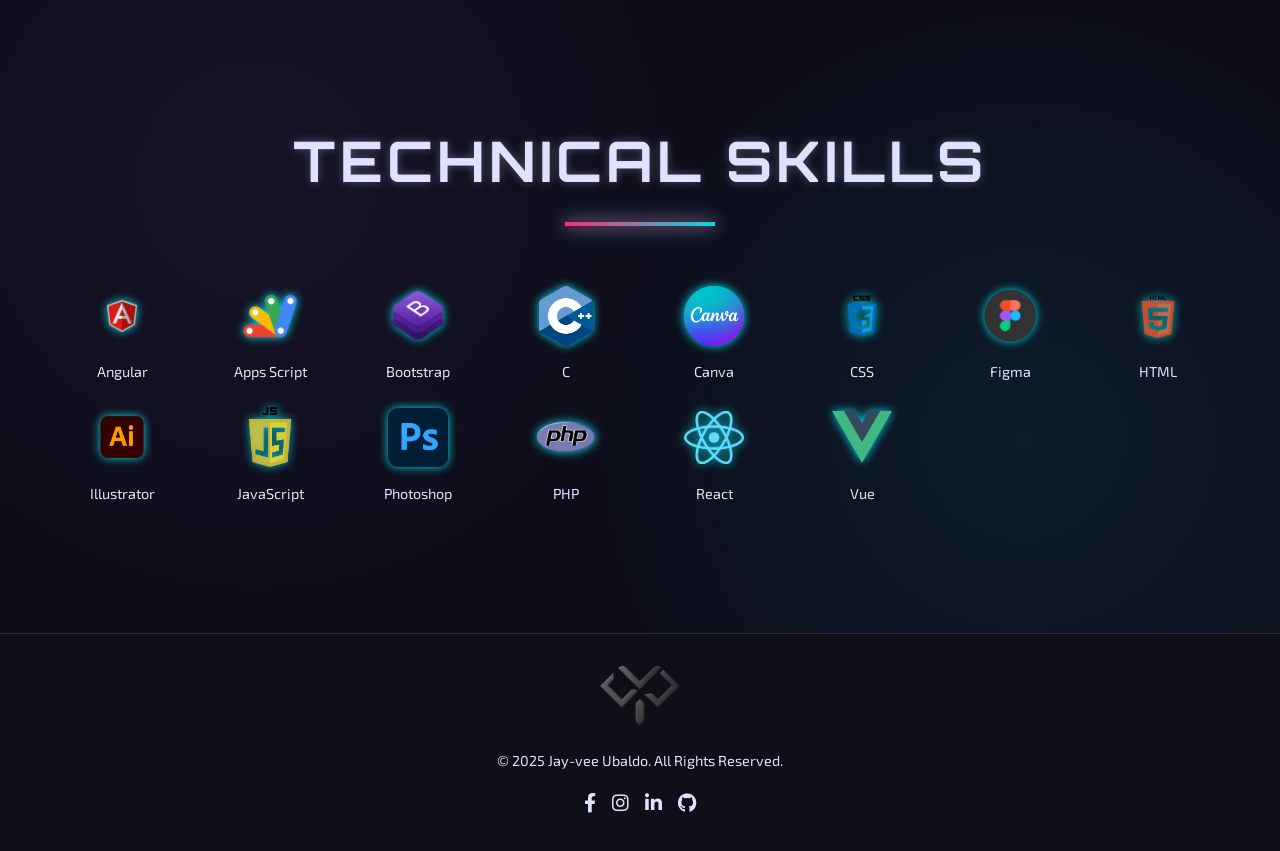
==== commit 9f6f023f: "add IT SEM" ====
--- a/index.html
+++ b/index.html
@@ -6,1201 +6,7 @@
     <title>Jay-vee Ubaldo - Practicum 2 Portfolio</title>
     <link href="https://cdnjs.cloudflare.com/ajax/libs/font-awesome/6.0.0-beta3/css/all.min.css" rel="stylesheet">
     <link href="https://fonts.googleapis.com/css2?family=Orbitron:wght@400;500;700;900&family=Exo+2:wght@300;400;600;700&family=Share+Tech+Mono&display=swap" rel="stylesheet">
-    <style>
-        :root {
-            --primary: #7e57c2;
-            --secondary: #1a1a2e;
-            --accent: #00d4ff;
-            --accent-alt: #ff2a6d;
-            --dark: #0f0f1a;
-            --light: #e0e0ff;
-            --text: #d0d0ff;
-            --shadow: 0 5px 20px rgba(0, 0, 0, 0.4);
-            --glow: 0 0 15px rgba(126, 87, 194, 0.6);
-            --neon-shadow: 0 0 8px rgba(0, 212, 255, 0.8);
-            --cyber-pink: #ff2a6d;
-            --cyber-blue: #05d9e8;
-            --cyber-purple: #d300c5;
-        }
-        
-        * {
-            margin: 0;
-            padding: 0;
-            box-sizing: border-box;
-            font-family: 'Exo 2', sans-serif;
-        }
-        
-        body {
-            background-color: var(--dark);
-            color: var(--text);
-            line-height: 1.6;
-            background-image: 
-                radial-gradient(circle at 10% 20%, rgba(126, 87, 194, 0.1) 0%, transparent 30%),
-                radial-gradient(circle at 90% 80%, rgba(0, 212, 255, 0.1) 0%, transparent 30%),
-                linear-gradient(to bottom, var(--dark) 0%, #141429 100%);
-            background-attachment: fixed;
-            overflow-x: hidden;
-        }
-
-        /* Cosmic Typography Effects */
-        .glitch-text {
-            position: relative;
-            display: inline-block;
-        }
-
-        .glitch-text::before, .glitch-text::after {
-            content: attr(data-text);
-            position: absolute;
-            top: 0;
-            left: 0;
-            width: 100%;
-            height: 100%;
-            opacity: 0.8;
-        }
-
-        .glitch-text::before {
-            color: var(--cyber-pink);
-            z-index: -1;
-            animation: glitch-effect 3s infinite;
-        }
-
-        .glitch-text::after {
-            color: var(--cyber-blue);
-            z-index: -2;
-            animation: glitch-effect 2s infinite reverse;
-        }
-
-        @keyframes glitch-effect {
-            0% { transform: translate(0); }
-            20% { transform: translate(-3px, 3px); }
-            40% { transform: translate(-3px, -3px); }
-            60% { transform: translate(3px, 3px); }
-            80% { transform: translate(3px, -3px); }
-            100% { transform: translate(0); }
-        }
-
-        .morse-code {
-            position: relative;
-            display: inline-block;
-        }
-
-        .morse-code::after {
-            content: '';
-            position: absolute;
-            bottom: -5px;
-            left: 0;
-            width: 0;
-            height: 2px;
-            background: var(--accent);
-            animation: morse 1.5s steps(10) infinite;
-            box-shadow: 0 0 5px var(--accent);
-        }
-
-        @keyframes morse {
-            0% { width: 0; }
-            20% { width: 5px; }
-            30% { width: 5px; }
-            40% { width: 15px; }
-            50% { width: 15px; }
-            60% { width: 5px; }
-            70% { width: 5px; }
-            80% { width: 15px; }
-            90% { width: 5px; }
-            100% { width: 0; }
-        }
-
-        /* Star Background Animation */
-        .stars {
-            position: fixed;
-            top: 0;
-            left: 0;
-            width: 100%;
-            height: 100%;
-            pointer-events: none;
-            z-index: -1;
-        }
-        
-        .star {
-            position: absolute;
-            background-color: #fff;
-            border-radius: 50%;
-            animation: twinkle var(--duration) ease-in-out infinite;
-            opacity: var(--opacity);
-        }
-        
-        @keyframes twinkle {
-            0%, 100% { opacity: var(--opacity); }
-            50% { opacity: var(--opacity-half); }
-        }
-
-        /* Pulsing Cosmic Rings */
-        .cosmic-ring {
-            position: absolute;
-            border: 2px solid rgba(126, 87, 194, 0.3);
-            border-radius: 50%;
-            animation: rotate 30s linear infinite, pulse-ring 8s ease-in-out infinite alternate;
-        }
-
-        @keyframes pulse-ring {
-            0% { box-shadow: 0 0 0 0 rgba(126, 87, 194, 0.4); }
-            100% { box-shadow: 0 0 0 20px rgba(126, 87, 194, 0); }
-        }
-        
-        .container {
-            width: 100%;
-            max-width: 1200px;
-            margin: 0 auto;
-            padding: 0 20px;
-            position: relative;
-            z-index: 1;
-        }
-        
-        /* Header - Cyberpunk Style */
-        header {
-            background-color: rgba(26, 26, 46, 0.8);
-            backdrop-filter: blur(8px);
-            color: white;
-            padding: 0.8rem 0;
-            position: fixed;
-            width: 100%;
-            top: 0;
-            z-index: 1000;
-            box-shadow: 0 3px 20px rgba(0, 0, 0, 0.3);
-            border-bottom: 1px solid rgba(126, 87, 194, 0.3);
-            transition: all 0.5s ease;
-        }
-
-        header.scrolled {
-            background-color: rgba(15, 15, 30, 0.95);
-            border-bottom: 1px solid var(--cyber-blue);
-            box-shadow: 0 5px 30px rgba(0, 212, 255, 0.2);
-        }
-        
-        .header-content {
-            display: flex;
-            justify-content: space-between;
-            align-items: center;
-        }
-        
-        .logo {
-            font-family: 'Orbitron', sans-serif;
-            font-size: 1.8rem;
-            font-weight: bold;
-            position: relative;
-            display: inline-block;
-            background: linear-gradient(90deg, var(--cyber-pink), var(--cyber-blue));
-            -webkit-background-clip: text;
-            -webkit-text-fill-color: transparent;
-            text-shadow: 0 0 10px rgba(0, 212, 255, 0.5);
-            letter-spacing: 2px;
-            transition: all 0.3s ease;
-        }
-
-        .logo:hover {
-            text-shadow: 0 0 15px rgba(255, 42, 109, 0.7), 
-                          0 0 20px rgba(5, 217, 232, 0.7);
-        }
-        
-        .logo::after {
-            content: '';
-            position: absolute;
-            bottom: -5px;
-            left: 0;
-            width: 100%;
-            height: 3px;
-            background: linear-gradient(90deg, var(--cyber-pink), var(--cyber-blue));
-            transform: scaleX(0);
-            transform-origin: left;
-            transition: transform 0.5s ease;
-            box-shadow: 0 0 10px var(--cyber-pink),
-                       0 0 15px var(--cyber-blue);
-        }
-        
-        .logo:hover::after {
-            transform: scaleX(1);
-        }
-
-        /* Cyberpunk Navigation Tabs */
-        nav ul {
-            display: flex;
-            list-style: none;
-        }
-        
-        nav ul li {
-            margin-left: 1.8rem;
-            position: relative;
-        }
-        
-        nav ul li a {
-            color: var(--light);
-            text-decoration: none;
-            transition: all 0.3s;
-            font-family: 'Orbitron', sans-serif;
-            font-weight: 500;
-            letter-spacing: 1px;
-            padding: 10px 15px;
-            border-radius: 5px;
-            position: relative;
-            overflow: hidden;
-            display: inline-block;
-            text-transform: uppercase;
-            font-size: 0.9rem;
-        }
-        
-        nav ul li a::before {
-            content: '';
-            position: absolute;
-            top: 0;
-            left: -100%;
-            width: 100%;
-            height: 100%;
-            background: linear-gradient(90deg, 
-                transparent, 
-                rgba(255, 42, 109, 0.3), 
-                rgba(5, 217, 232, 0.3), 
-                transparent);
-            transition: left 0.7s ease;
-            z-index: -1;
-        }
-        
-        nav ul li a:hover {
-            color: white;
-            text-shadow: 0 0 6px var(--cyber-blue), 0 0 10px var(--cyber-pink);
-            animation: glitch-hover 0.6s steps(2, end) infinite;
-            position: relative;
-        }
-        
-        nav ul li a:hover::before {
-            animation: morse-bar 1.5s steps(5, end) infinite;
-            background: var(--accent);
-            opacity: 0.7;
-        }
-        
-        nav ul li a::after {
-            content: '';
-            position: absolute;
-            bottom: 0;
-            left: 0;
-            width: 0;
-            height: 3px;
-            background: linear-gradient(90deg, var(--cyber-pink), var(--cyber-blue));
-            transition: width 0.3s ease;
-            box-shadow: 0 0 8px var(--cyber-pink),
-                       0 0 12px var(--cyber-blue);
-        }
-        
-        nav ul li a:hover::after {
-            width: 100%;
-        }
-        
-        nav ul li.active a {
-            color: white;
-            background: linear-gradient(45deg, 
-                rgba(255, 42, 109, 0.2), 
-                rgba(5, 217, 232, 0.2));
-            box-shadow: 0 0 15px rgba(255, 42, 109, 0.3),
-                       0 0 20px rgba(5, 217, 232, 0.3);
-            border: 1px solid rgba(255, 255, 255, 0.1);
-        }
-        
-        nav ul li.active a::after {
-            width: 100%;
-        }
-
-        /* Binary Code Rain Effect */
-        .binary-rain {
-            position: fixed;
-            top: 0;
-            left: 0;
-            width: 100%;
-            height: 100%;
-            pointer-events: none;
-            z-index: -1;
-            opacity: 0.1;
-        }
-
-        .binary-digit {
-            position: absolute;
-            color: var(--cyber-blue);
-            font-family: 'Share Tech Mono', monospace;
-            font-size: 16px;
-            opacity: 0;
-            animation: fall linear infinite;
-            text-shadow: 0 0 5px var(--cyber-blue);
-        }
-        .text-glitchy:hover::before {
-            content: attr(data-text);
-            position: absolute;
-            left: 2px;
-            text-shadow: -1px 0 var(--cyber-pink);
-            animation: glitchy-blink 0.3s steps(2, end) infinite;
-        }
-
-        @keyframes glitchy-blink {
-            0% { clip-path: inset(0 0 40% 0); }
-            50% { clip-path: inset(30% 0 20% 0); }
-            100% { clip-path: inset(10% 0 60% 0); }
-        }
-
-
-        /* @keyframes fall {
-            0% { transform: translateY(-50px); opacity: 0; }
-            10% { opacity: 0.8; }
-            90% { opacity: 0.8; }
-            100% { transform: translateY(calc(100vh + 50px)); opacity: 0; }
-        } */
-        @keyframes morse-bar {
-            0%, 100% { left: -100%; }
-            50% { left: 100%; }
-        }
-        @keyframes glitch-hover {
-            0% {
-                transform: translate(0);
-            }
-            20% {
-                transform: translate(-1px, 1px);
-            }
-            40% {
-                transform: translate(-1px, -1px);
-            }
-            60% {
-                transform: translate(1px, 1px);
-            }
-            80% {
-                transform: translate(1px, -1px);
-            }
-            100% {
-                transform: translate(0);
-            }
-        }
-        /* Hero Section - Cosmic Explorer */
-        .hero {
-            height: 100vh;
-            display: flex;
-            align-items: center;
-            justify-content: center;
-            background: linear-gradient(rgba(15, 15, 26, 0.7), rgba(15, 15, 26, 0.8)), url('/api/placeholder/1200/800') center/cover;
-            color: white;
-            text-align: center;
-            position: relative;
-            overflow: hidden;
-        }
-        
-        .hero::before {
-            content: '';
-            position: absolute;
-            top: 0;
-            left: 0;
-            width: 100%;
-            height: 100%;
-            background: radial-gradient(ellipse at center, rgba(126, 87, 194, 0.15) 0%, transparent 70%);
-            animation: pulse 15s infinite alternate;
-        }
-        
-        @keyframes pulse {
-            0% { opacity: 0.5; transform: scale(1); }
-            50% { opacity: 0.8; transform: scale(1.05); }
-            100% { opacity: 0.5; transform: scale(1); }
-        }
-        
-        .cosmic-ring {
-            position: absolute;
-            border: 2px solid rgba(126, 87, 194, 0.3);
-            border-radius: 50%;
-            animation: rotate 30s linear infinite;
-        }
-        
-        .cosmic-ring:nth-of-type(1) {
-            width: 300px;
-            height: 300px;
-            border-color: rgba(0, 212, 255, 0.2);
-            animation-duration: 40s;
-        }
-        
-        .cosmic-ring:nth-of-type(2) {
-            width: 500px;
-            height: 500px;
-            border-color: rgba(126, 87, 194, 0.2);
-            animation-duration: 60s;
-            animation-direction: reverse;
-        }
-        
-        .cosmic-ring:nth-of-type(3) {
-            width: 700px;
-            height: 700px;
-            border-color: rgba(255, 42, 109, 0.1);
-            animation-duration: 80s;
-        }
-        
-        @keyframes rotate {
-            0% { transform: rotate(0deg); }
-            100% { transform: rotate(360deg); }
-        }
-        
-        .hero-content {
-            max-width: 800px;
-            margin: 0 auto;
-            position: relative;
-            z-index: 1;
-        }
-        
-        .hero h1 {
-            font-family: 'Orbitron', sans-serif;
-            font-size: 4.5rem;
-            margin-bottom: 1.5rem;
-            text-transform: uppercase;
-            letter-spacing: 6px;
-            background: linear-gradient(90deg, var(--cyber-pink), var(--cyber-blue));
-            -webkit-background-clip: text;
-            -webkit-text-fill-color: transparent;
-            text-shadow: 0 0 15px rgba(255, 42, 109, 0.5),
-                         0 0 20px rgba(5, 217, 232, 0.5);
-            opacity: 0;
-            animation: fadeInUp 1s forwards 0.5s;
-            position: relative;
-        }
-
-        .hero h1::before {
-            content: 'JAY-VEE UBALDO';
-            position: absolute;
-            top: 0;
-            left: 0;
-            width: 100%;
-            height: 100%;
-            background: linear-gradient(90deg, var(--cyber-blue), var(--cyber-pink));
-            -webkit-background-clip: text;
-            -webkit-text-fill-color: transparent;
-            opacity: 0;
-            animation: glitch-swap 4s infinite;
-        }
-
-        @keyframes glitch-swap {
-            0%, 100% { opacity: 0; }
-            25% { opacity: 0.3; clip-path: inset(20% 0 60% 0); }
-            50% { opacity: 0.5; clip-path: inset(40% 0 30% 0); }
-            75% { opacity: 0.3; clip-path: inset(10% 0 50% 0); }
-        }
-        
-        .hero p {
-            font-size: 1.5rem;
-            margin-bottom: 2.5rem;
-            color: var(--light);
-            opacity: 0;
-            animation: fadeInUp 1s forwards 1s;
-            font-family: 'Exo 2', sans-serif;
-            font-weight: 300;
-            letter-spacing: 1px;
-            text-shadow: 0 0 10px rgba(224, 224, 255, 0.3);
-        }
-
-        .hero p span {
-            display: inline-block;
-            position: relative;
-        }
-
-        .hero p span::after {
-            content: '|';
-            position: absolute;
-            right: -10px;
-            animation: blink-caret 1s step-end infinite;
-            color: var(--cyber-blue);
-            text-shadow: 0 0 5px var(--cyber-blue);
-        }
-
-        @keyframes blink-caret {
-            from, to { opacity: 0; }
-            50% { opacity: 1; }
-        }
-        
-        @keyframes fadeInUp {
-            from {
-                opacity: 0;
-                transform: translateY(30px);
-            }
-            to {
-                opacity: 1;
-                transform: translateY(0);
-            }
-        }
-        
-        /* Cyberpunk Button */
-        .btn {
-            display: inline-block;
-            background: linear-gradient(45deg, var(--cyber-pink), var(--cyber-blue));
-            color: white;
-            padding: 1rem 2.5rem;
-            border-radius: 0;
-            text-decoration: none;
-            transition: all 0.3s;
-            border: none;
-            cursor: pointer;
-            font-family: 'Orbitron', sans-serif;
-            font-weight: 500;
-            letter-spacing: 2px;
-            text-transform: uppercase;
-            position: relative;
-            overflow: hidden;
-            box-shadow: 0 0 10px var(--cyber-pink),
-                       0 0 20px var(--cyber-blue),
-                       inset 0 0 10px rgba(255, 255, 255, 0.2);
-            opacity: 0;
-            animation: fadeInUp 1s forwards 1.5s;
-            clip-path: polygon(
-                0 0,
-                100% 0,
-                100% calc(100% - 10px),
-                calc(100% - 10px) 100%,
-                0 100%
-            );
-            border: 1px solid rgba(255, 255, 255, 0.2);
-        }
-        
-        .btn::before {
-            content: '';
-            position: absolute;
-            top: -50%;
-            left: -50%;
-            width: 200%;
-            height: 200%;
-            background: linear-gradient(
-                to bottom right,
-                transparent,
-                transparent,
-                transparent,
-                rgba(255, 255, 255, 0.1),
-                transparent,
-                transparent,
-                transparent
-            );
-            transform: rotate(45deg);
-            transition: all 0.7s ease;
-        }
-        
-        .btn:hover {
-            transform: translateY(-5px);
-            box-shadow: 0 0 15px var(--cyber-pink),
-                       0 0 30px var(--cyber-blue),
-                       inset 0 0 15px rgba(255, 255, 255, 0.3);
-            clip-path: polygon(
-                0 0,
-                100% 0,
-                100% calc(100% - 15px),
-                calc(100% - 15px) 100%,
-                0 100%
-            );
-        }
-        
-        .btn:hover::before {
-            left: 100%;
-            top: 100%;
-        }
-
-        .btn::after {
-            content: '';
-            position: absolute;
-            top: 1px;
-            left: 1px;
-            right: 1px;
-            bottom: 1px;
-            border: 1px solid rgba(255, 255, 255, 0.1);
-            pointer-events: none;
-        }
-        
-        /* Sections */
-        section {
-            padding: 8rem 0;
-            position: relative;
-        }
-        
-        section::before {
-            content: '';
-            position: absolute;
-            top: 0;
-            left: 0;
-            width: 100%;
-            height: 100%;
-            background-image: 
-                radial-gradient(circle at 20% 30%, rgba(126, 87, 194, 0.1) 0%, transparent 40%),
-                radial-gradient(circle at 80% 70%, rgba(0, 212, 255, 0.1) 0%, transparent 40%);
-            pointer-events: none;
-            opacity: 0.7;
-        }
-        
-        section h2 {
-            text-align: center;
-            font-family: 'Orbitron', sans-serif;
-            font-size: 3.5rem;
-            margin-bottom: 5rem;
-            position: relative;
-            color: var(--light);
-            text-transform: uppercase;
-            letter-spacing: 4px;
-            text-shadow: 0 0 10px rgba(224, 224, 255, 0.3);
-        }
-        
-        section h2::after {
-            content: '';
-            position: absolute;
-            bottom: -20px;
-            left: 50%;
-            transform: translateX(-50%);
-            width: 150px;
-            height: 4px;
-            background: linear-gradient(90deg, var(--cyber-pink), var(--cyber-blue));
-            box-shadow: 0 0 15px var(--cyber-pink),
-                       0 0 20px var(--cyber-blue);
-        }
-
-        section h2 span {
-            position: relative;
-            display: inline-block;
-        }
-
-        section h2 span::before {
-            content: attr(data-text);
-            position: absolute;
-            top: 0;
-            left: 0;
-            width: 100%;
-            height: 100%;
-            color: var(--cyber-blue);
-            animation: section-title-glitch 4s infinite;
-            clip-path: polygon(0 0, 100% 0, 100% 45%, 0 45%);
-        }
-
-        section h2 span::after {
-            content: attr(data-text);
-            position: absolute;
-            top: 0;
-            left: 0;
-            width: 100%;
-            height: 100%;
-            color: var(--cyber-pink);
-            animation: section-title-glitch 3s infinite reverse;
-            clip-path: polygon(0 55%, 100% 55%, 100% 100%, 0 100%);
-        }
-
-        @keyframes section-title-glitch {
-            0%, 100% { transform: translateX(0); }
-            20% { transform: translateX(-5px); }
-            40% { transform: translateX(5px); }
-            60% { transform: translateX(-3px); }
-            80% { transform: translateX(3px); }
-        }
-        
-        /* About Section */
-        .about-content {
-            display: flex;
-            align-items: center;
-            gap: 4rem;
-            margin-bottom: 3rem;
-            position: relative;
-        }
-        
-        .about-image {
-            flex: 1;
-            text-align: center;
-            position: relative;
-        }
-        
-        .about-image img {
-            max-width: 320px;
-            border-radius: 50%;
-            box-shadow: var(--shadow), 
-                        0 0 30px rgba(255, 42, 109, 0.5),
-                        0 0 40px rgba(5, 217, 232, 0.5);
-            border: 3px solid rgba(255, 255, 255, 0.1);
-            transition: all 0.5s;
-            position: relative;
-            z-index: 2;
-        }
-        
-        .about-image:hover img {
-            transform: scale(1.05) rotate(2deg);
-            box-shadow: var(--shadow), 
-                        0 0 40px rgba(255, 42, 109, 0.7),
-                        0 0 50px rgba(5, 217, 232, 0.7);
-        }
-        
-        .about-image::before {
-            content: '';
-            position: absolute;
-            top: -20px;
-            left: 50%;
-            transform: translateX(-50%);
-            width: 360px;
-            height: 360px;
-            border: 2px solid rgba(255, 42, 109, 0.3);
-            border-radius: 50%;
-            animation: rotate 20s linear infinite;
-            z-index: 1;
-        }
-        
-        .about-image::after {
-            content: '';
-            position: absolute;
-            top: -40px;
-            left: 50%;
-            transform: translateX(-50%);
-            width: 400px;
-            height: 400px;
-            border: 1px solid rgba(5, 217, 232, 0.2);
-            border-radius: 50%;
-            animation: rotate 30s linear infinite reverse;
-            z-index: 1;
-        }
-
-        .about-image .particles {
-            position: absolute;
-            width: 100%;
-            height: 100%;
-            top: 0;
-            left: 0;
-            z-index: 0;
-        }
-
-        .particle {
-            position: absolute;
-            width: 3px;
-            height: 3px;
-            background-color: var(--cyber-blue);
-            border-radius: 50%;
-            animation: float-particle 15s infinite linear;
-            opacity: 0.6;
-        }
-
-        @keyframes float-particle {
-            0% { transform: translate(0, 0); opacity: 0; }
-            10% { opacity: 0.6; }
-            90% { opacity: 0.6; }
-            100% { transform: translate(100px, -100px); opacity: 0; }
-        }
-        
-        .about-text {
-            flex: 2;
-            position: relative;
-            z-index: 1;
-        }
-        
-        .about-text h3 {
-            font-family: 'Orbitron', sans-serif;
-            font-size: 2.2rem;
-            margin-bottom: 2rem;
-            background: linear-gradient(90deg, var(--cyber-pink), var(--cyber-blue));
-            -webkit-background-clip: text;
-            -webkit-text-fill-color: transparent;
-            letter-spacing: 2px;
-            text-shadow: 0 0 10px rgba(255, 42, 109, 0.3),
-                         0 0 15px rgba(5, 217, 232, 0.3);
-        }
-        
-        .about-text p {
-            margin-bottom: 1.5rem;
-            position: relative;
-            padding-left: 2rem;
-            line-height: 1.8;
-            font-size: 1.1rem;
-            font-weight: 300;
-        }
-        
-        .about-text p::before {
-            content: '>';
-            position: absolute;
-            left: 0;
-            top: 0;
-            color: var(--cyber-blue);
-            font-family: 'Share Tech Mono', monospace;
-            text-shadow: 0 0 5px var(--cyber-blue);
-            animation: morse 1.5s infinite;
-        }
-
-        .about-text p:hover::before {
-            animation: none;
-            content: '_';
-        }
-        
-        .team-buttons {
-            display: flex;
-            gap: 1.5rem;
-            margin-top: 3rem;
-            flex-wrap: wrap;
-        }
-        
-        .team-buttons .btn {
-            background: rgba(26, 26, 46, 0.7);
-            border: 1px solid rgba(255, 255, 255, 0.1);
-            color: var(--light);
-            transition: all 0.3s;
-            animation: none;
-            opacity: 1;
-            clip-path: polygon(
-                10px 0,
-                100% 0,
-                100% calc(100% - 10px),
-                calc(100% - 10px) 100%,
-                0 100%,
-                0 10px
-            );
-            box-shadow: 0 0 10px rgba(255, 42, 109, 0.1),
-                       0 0 15px rgba(5, 217, 232, 0.1);
-        }
-        
-        .team-buttons .btn:hover, .team-buttons .btn.active {
-            background: linear-gradient(45deg, var(--cyber-pink), var(--cyber-blue));
-            border-color: transparent;
-            transform: translateY(-5px);
-            box-shadow: 0 0 15px var(--cyber-pink),
-                       0 0 25px var(--cyber-blue);
-            color: white;
-        }
-
-        .team-info {
-            margin-top: 2rem;
-            padding: 2rem;
-            background: rgba(26, 26, 46, 0.7);
-            border: 1px solid rgba(255, 255, 255, 0.1);
-            border-radius: 10px;
-            position: relative;
-            overflow: hidden;
-            box-shadow: 0 0 20px rgba(0, 0, 0, 0.3);
-            transition: all 0.5s ease;
-        }
-
-        .team-info::before {
-            content: '';
-            position: absolute;
-            top: 0;
-            left: 0;
-            width: 100%;
-            height: 100%;
-            background: linear-gradient(45deg, 
-                transparent, 
-                rgba(255, 42, 109, 0.1), 
-                rgba(5, 217, 232, 0.1), 
-                transparent);
-            z-index: -1;
-        }
-
-        .team-info h3 {
-            color: var(--cyber-blue);
-            font-family: 'Orbitron', sans-serif;
-            margin-bottom: 1rem;
-            text-transform: uppercase;
-            letter-spacing: 2px;
-        }
-
-        .team-info p {
-            line-height: 1.8;
-            font-weight: 300;
-        }
-        
-        /* Projects Section */
-        #projects {
-            background-color: rgba(15, 15, 26, 0.7);
-            position: relative;
-            overflow: hidden;
-        }
-
-        #projects::before {
-            content: '';
-            position: absolute;
-            top: 0;
-            left: 0;
-            width: 100%;
-            height: 100%;
-            background: url('data:image/svg+xml;utf8,<svg xmlns="http://www.w3.org/2000/svg" viewBox="0 0 100 100" preserveAspectRatio="none"><path d="M0,0 L100,0 L100,100 L0,100 Z" fill="none" stroke="rgba(255,42,109,0.05)" stroke-width="0.5"/></svg>');
-            background-size: 20px 20px;
-            opacity: 0.3;
-            pointer-events: none;
-        }
-        
-        .projects-grid {
-            display: grid;
-            grid-template-columns: repeat(auto-fit, minmax(350px, 1fr));
-            gap: 3rem;
-        }
-        
-        .project-card {
-            background-color: rgba(26, 26, 46, 0.7);
-            backdrop-filter: blur(10px);
-            border-radius: 10px;
-            overflow: hidden;
-            box-shadow: var(--shadow);
-            transition: all 0.5s;
-            border: 1px solid rgba(126, 87, 194, 0.2);
-            position: relative;
-            clip-path: polygon(
-                0 0,
-                100% 0,
-                100% calc(100% - 20px),
-                calc(100% - 20px) 100%,
-                0 100%
-            );
-        }
-        
-        .project-card::before {
-            content: '';
-            position: absolute;
-            top: -50%;
-            left: -50%;
-            width: 200%;
-            height: 200%;
-            background: linear-gradient(45deg, transparent, rgba(255, 42, 109, 0.1), rgba(5, 217, 232, 0.1), transparent);
-            transform: rotate(45deg);
-            transition: all 1s;
-            opacity: 0;
-        }
-        
-        .project-card:hover {
-            transform: translateY(-15px) scale(1.03);
-            box-shadow: 0 15px 30px rgba(0, 0, 0, 0.4), 
-                       0 0 20px rgba(255, 42, 109, 0.4),
-                       0 0 25px rgba(5, 217, 232, 0.4);
-            border-color: rgba(255, 255, 255, 0.2);
-            clip-path: polygon(
-                0 0,
-                100% 0,
-                100% calc(100% - 30px),
-                calc(100% - 30px) 100%,
-                0 100%
-            );
-        }
-        
-        .project-card:hover::before {
-            animation: shine 1.5s;
-        }
-        
-        @keyframes shine {
-            0% { opacity: 0; left: -50%; }
-            50% { opacity: 1; }
-            100% { opacity: 0; left: 150%; }
-        }
-        
-        .project-image {
-            height: 250px;
-            background: linear-gradient(45deg, var(--secondary), var(--primary));
-            display: flex;
-            align-items: center;
-            justify-content: center;
-            color: white;
-            font-size: 3rem;
-            position: relative;
-            overflow: hidden;
-        }
-        
-        .project-image i {
-            position: relative;
-            z-index: 1;
-            text-shadow: 0 0 10px rgba(0, 0, 0, 0.5);
-            transition: all 0.5s;
-        }
-
-        .project-card:hover .project-image i {
-            transform: scale(1.2);
-            filter: drop-shadow(0 0 10px rgba(255, 255, 255, 0.7));
-        }
-        
-        .project-image::after {
-            content: '';
-            position: absolute;
-            top: 0;
-            left: 0;
-            width: 100%;
-            height: 100%;
-            background: url('/api/placeholder/300/200') center/cover;
-            opacity: 0.2;
-            mix-blend-mode: overlay;
-        }
-        
-        .project-content {
-            padding: 2rem;
-            position: relative;
-        }
-        
-        .project-content h3 {
-            margin-bottom: 1.5rem;
-            font-family: 'Orbitron', sans-serif;
-            font-size: 1.5rem;
-            color: var(--cyber-blue);
-            letter-spacing: 1px;
-            position: relative;
-            display: inline-block;
-        }
-
-        .project-content h3::after {
-            content: '';
-            position: absolute;
-            bottom: -8px;
-            left: 0;
-            width: 50px;
-            height: 3px;
-            background: var(--cyber-pink);
-            transition: width 0.5s ease;
-        }
-
-        .project-card:hover .project-content h3::after {
-            width: 100px;
-        }
-        
-        .project-content p {
-            position: relative;
-            z-index: 1;
-            font-weight: 300;
-            line-height: 1.7;
-        }
-
-        .project-tech {
-            display: flex;
-            flex-wrap: wrap;
-            gap: 0.8rem;
-            margin-top: 1.5rem;
-        }
-
-        .tech-tag {
-            background: rgba(255, 255, 255, 0.1);
-            color: var(--light);
-            padding: 0.3rem 0.8rem;
-            border-radius: 20px;
-            font-size: 0.8rem;
-            font-family: 'Share Tech Mono', monospace;
-        }
-        .mobile-nav {
-            display: none;
-            position: fixed;
-            top: 0;
-            right: 0;
-            width: 80%;
-            height: 100%;
-            background-color: var(--dark);
-            z-index: 1001;
-            padding: 2rem;
-            transform: translateX(100%);
-            transition: transform 0.3s ease;
-        }
-        .mobile-nav.active {
-            display: block;
-            transform: translateX(0%);
-        }
-
-        .vlogs-grid {
-            display: grid;
-            grid-template-columns: repeat(auto-fit, minmax(280px, 1fr));
-            gap: 2rem;
-        }
-        .vlog-card {
-            background-color: rgba(26, 26, 46, 0.7);
-            padding: 1.5rem;
-            border-radius: 12px;
-            transition: transform 0.3s;
-            cursor: pointer;
-            box-shadow: var(--shadow);
-        }
-        .vlog-card:hover {
-            transform: translateY(-5px);
-        }
-        .vlog-thumbnail {
-            font-size: 2.5rem;
-            color: var(--cyber-blue);
-            margin-bottom: 1rem;
-        }
-        .vlog-content h3 {
-            font-size: 1.2rem;
-            margin-bottom: 0.5rem;
-        }
-        .vlog-content p {
-            font-size: 0.95rem;
-            color: var(--text);
-        }
-
-
-        .vlog-modal {
-            display: none;
-            position: fixed;
-            z-index: 9999;
-            left: 0;
-            top: 0;
-            width: 100%;
-            height: 100%;
-            background-color: rgba(15, 15, 26, 0.9);
-            justify-content: center;
-            align-items: center;
-        }
-        .vlog-modal-content {
-            background: #1a1a2e;
-            padding: 2rem;
-            border-radius: 10px;
-            max-width: 800px;
-            width: 90%;
-            box-shadow: var(--shadow);
-            position: relative;
-        }
-        .modal-header {
-            display: flex;
-            justify-content: space-between;
-            align-items: center;
-            margin-bottom: 1rem;
-        }
-        .close-modal {
-            font-size: 1.5rem;
-            cursor: pointer;
-        }
-        .video-container iframe {
-            width: 100%;
-            height: 400px;
-        }
-
-        .skills-grid {
-            display: grid;
-            grid-template-columns: repeat(auto-fit, minmax(120px, 1fr));
-            gap: 1.5rem;
-            justify-items: center;
-        }
-        .skill-item {
-            text-align: center;
-        }
-        .skill-item img {
-            width: 60px;
-            height: 60px;
-            object-fit: contain;
-            margin-bottom: 0.5rem;
-            filter: drop-shadow(0 0 5px var(--cyber-blue));
-        }
-        .skill-item p {
-            font-size: 0.9rem;
-            color: var(--light);
-        }
-footer {
-    background-color: #0f0f1a;
-    padding: 2rem 0;
-    text-align: center;
-    color: var(--light);
-    border-top: 1px solid rgba(255, 255, 255, 0.1);
-}
-.footer-logo img {
-    width: 80px;
-    margin-bottom: 1rem;
-}
-.footer-text p {
-    font-size: 0.9rem;
-    margin-bottom: 1rem;
-}
-footer .social-links {
-    display: flex;
-    justify-content: center;
-    gap: 1rem;
-}
-footer .social-link {
-    color: var(--light);
-    font-size: 1.2rem;
-    transition: color 0.3s;
-}
-footer .social-link:hover {
-    color: var(--cyber-pink);
-}
-
-
-
-    </style>
+    <link rel="stylesheet" href="style.css">
 </head>
 <body>
     <!-- Header -->
@@ -1212,9 +18,9 @@
                     <li><a href="#home">Home</a></li>
                     <li><a href="#about">About</a></li>
                     <li><a href="#projects">Projects</a></li>
-                    <li><a href="#ojt">OJT Vlog</a></li>
+                    <li><a href="#ojt">Vlog</a></li>
+                    <li><a href="#seminars">ITCP414</a></li>
                     <li><a href="#skills">Skills</a></li>
-                    <li><a href="#contact">Contact</a></li>
                 </ul>
                 <div class="menu-btn">
                     <!-- <i class="fas fa-bars"></i> -->
@@ -1232,9 +38,9 @@
             <li><a href="#home">Home</a></li>
             <li><a href="#about">About</a></li>
             <li><a href="#projects">Projects</a></li>
-            <li><a href="#ojt">OJT Vlog</a></li>
+            <li><a href="#ojt">Vlog</a></li>
+            <li><a href="#seminars">ITCP414</a></li>
             <li><a href="#skills">Skills</a></li>
-            <li><a href="#contact">Contact</a></li>
         </ul>
     </div>
 
@@ -1251,7 +57,7 @@
     <section id="about">
         <div class="container">
             <!-- <h2>About Me</h2> -->
-             <h2 class="text-glitchy" data-text="ABOUT ME">ABOUT ME</h2>
+             <h2 class="text-glitchy4" data-text="ABOUT ME">ABOUT ME</h2>
 
             <div class="about-content">
                 <div class="about-image">
@@ -1273,9 +79,9 @@
     </section>
 
     <!-- Projects Section -->
-    <section id="projects" style="background-color: #f0f4f8;">
+    <section id="projects" style="background-color: rgba(15, 15, 26, 0.7);">
         <div class="container">
-            <h2>My Projects</h2>
+            <h2 class="text-glitchy3" data-text="My Projects">My Projects</h2>
             <div class="projects-grid">
                 <div class="project-card">
                     <div class="project-image">
@@ -1323,7 +129,7 @@
     <!-- OJT Vlog Section -->
     <section id="ojt">
         <div class="container">
-            <h2>OJT Vlog Journey</h2>
+            <h2 class="text-glitchy" data-text="OJT Vlog Journey">OJT Vlog Journey</h2>
             <div class="vlogs-grid">
                 <!-- Week 1 -->
                 <div class="vlog-card" data-week="1">
@@ -1357,8 +163,255 @@
         </div>
     </div>
 
+    <!-- IT Seminars and Educational Trips Section -->
+    <section id="seminars" style="background-color: rgba(15, 15, 26, 0.7);">
+        <div class="container">
+            <h2 class="text-glitchy2" data-text="IT SEMINARS & EDUCATIONAL TRIPS">IT SEMINARS & EDUCATIONAL TRIPS</h2>
+            
+            <!-- Webinar Section -->
+            <div class="seminar-category">
+                <h3 class="category-title">
+                    <i class="fas fa-laptop-code"></i>
+                    Webinar
+                </h3>
+                <div class="seminar-grid">
+                    <div class="seminar-card" data-pdf="webinar1.pdf">
+                        <div class="card-icon">
+                            <i class="fas fa-video"></i>
+                        </div>
+                        <div class="card-content">
+                            <h4>Cloud Computing Fundamentals</h4>
+                            <p>AWS and Azure cloud services overview</p>
+                            <span class="card-date">March 2024</span>
+                        </div>
+                    </div>
+                    <div class="seminar-card" data-pdf="webinar2.pdf">
+                        <div class="card-icon">
+                            <i class="fas fa-shield-alt"></i>
+                        </div>
+                        <div class="card-content">
+                            <h4>Cybersecurity Best Practices</h4>
+                            <p>Modern security threats and prevention</p>
+                            <span class="card-date">February 2024</span>
+                        </div>
+                    </div>
+                    <div class="seminar-card" data-pdf="webinar3.pdf">
+                        <div class="card-icon">
+                            <i class="fas fa-robot"></i>
+                        </div>
+                        <div class="card-content">
+                            <h4>AI and Machine Learning</h4>
+                            <p>Introduction to AI technologies</p>
+                            <span class="card-date">January 2024</span>
+                        </div>
+                    </div>
+                    <div class="seminar-card" data-pdf="webinar4.pdf">
+                        <div class="card-icon">
+                            <i class="fas fa-mobile-alt"></i>
+                        </div>
+                        <div class="card-content">
+                            <h4>Mobile App Development</h4>
+                            <p>Cross-platform development strategies</p>
+                            <span class="card-date">December 2023</span>
+                        </div>
+                    </div>
+                    <div class="seminar-card" data-pdf="webinar5.pdf">
+                        <div class="card-icon">
+                            <i class="fas fa-database"></i>
+                        </div>
+                        <div class="card-content">
+                            <h4>Database Management Systems</h4>
+                            <p>SQL and NoSQL database optimization</p>
+                            <span class="card-date">November 2023</span>
+                        </div>
+                    </div>
+                </div>
+            </div>
+
+            <!-- Seminar Section -->
+            <div class="seminar-category">
+                <h3 class="category-title">
+                    <i class="fas fa-chalkboard-teacher"></i>
+                    Seminar
+                </h3>
+                <div class="seminar-grid">
+                    <div class="seminar-card" data-pdf="seminar1.pdf">
+                        <div class="card-icon">
+                            <i class="fas fa-code"></i>
+                        </div>
+                        <div class="card-content">
+                            <h4>Modern JavaScript Frameworks</h4>
+                            <p>React, Vue, and Angular comparison</p>
+                            <span class="card-date">April 2024</span>
+                        </div>
+                    </div>
+                    <div class="seminar-card" data-pdf="seminar2.pdf">
+                        <div class="card-icon">
+                            <i class="fas fa-network-wired"></i>
+                        </div>
+                        <div class="card-content">
+                            <h4>Network Security Protocols</h4>
+                            <p>Enterprise network protection strategies</p>
+                            <span class="card-date">March 2024</span>
+                        </div>
+                    </div>
+                    <div class="seminar-card" data-pdf="seminar3.pdf">
+                        <div class="card-icon">
+                            <i class="fas fa-project-diagram"></i>
+                        </div>
+                        <div class="card-content">
+                            <h4>Software Architecture Patterns</h4>
+                            <p>Microservices and system design</p>
+                            <span class="card-date">February 2024</span>
+                        </div>
+                    </div>
+                    <div class="seminar-card" data-pdf="seminar4.pdf">
+                        <div class="card-icon">
+                            <i class="fas fa-chart-line"></i>
+                        </div>
+                        <div class="card-content">
+                            <h4>Data Analytics and Visualization</h4>
+                            <p>Business intelligence tools and techniques</p>
+                            <span class="card-date">January 2024</span>
+                        </div>
+                    </div>
+                    <div class="seminar-card" data-pdf="seminar5.pdf">
+                        <div class="card-icon">
+                            <i class="fas fa-cogs"></i>
+                        </div>
+                        <div class="card-content">
+                            <h4>DevOps and CI/CD</h4>
+                            <p>Continuous integration and deployment</p>
+                            <span class="card-date">December 2023</span>
+                        </div>
+                    </div>
+                </div>
+            </div>
+
+            <!-- Group Organized Section -->
+            <div class="seminar-category">
+                <h3 class="category-title">
+                    <i class="fas fa-users"></i>
+                    Group Organized
+                </h3>
+                <div class="seminar-grid">
+                    <div class="seminar-card" data-pdf="group1.pdf">
+                        <div class="card-icon">
+                            <i class="fas fa-lightbulb"></i>
+                        </div>
+                        <div class="card-content">
+                            <h4>Tech Innovation Workshop</h4>
+                            <p>Student-led technology discussion forum</p>
+                            <span class="card-date">May 2024</span>
+                        </div>
+                    </div>
+                    <div class="seminar-card" data-pdf="group2.pdf">
+                        <div class="card-icon">
+                            <i class="fas fa-laptop"></i>
+                        </div>
+                        <div class="card-content">
+                            <h4>Coding Bootcamp</h4>
+                            <p>Intensive programming skills development</p>
+                            <span class="card-date">April 2024</span>
+                        </div>
+                    </div>
+                    <div class="seminar-card" data-pdf="group3.pdf">
+                        <div class="card-icon">
+                            <i class="fas fa-puzzle-piece"></i>
+                        </div>
+                        <div class="card-content">
+                            <h4>Problem Solving Session</h4>
+                            <p>Algorithmic thinking and logic building</p>
+                            <span class="card-date">March 2024</span>
+                        </div>
+                    </div>
+                    <div class="seminar-card" data-pdf="group4.pdf">
+                        <div class="card-icon">
+                            <i class="fas fa-handshake"></i>
+                        </div>
+                        <div class="card-content">
+                            <h4>Team Building Workshop</h4>
+                            <p>Collaborative project management skills</p>
+                            <span class="card-date">February 2024</span>
+                        </div>
+                    </div>
+                    <div class="seminar-card" data-pdf="group5.pdf">
+                        <div class="card-icon">
+                            <i class="fas fa-rocket"></i>
+                        </div>
+                        <div class="card-content">
+                            <h4>Startup Pitch Competition</h4>
+                            <p>Entrepreneurship and innovation showcase</p>
+                            <span class="card-date">January 2024</span>
+                        </div>
+                    </div>
+                </div>
+            </div>
+
+            <!-- Industry Exposure Section -->
+            <div class="seminar-category">
+                <h3 class="category-title">
+                    <i class="fas fa-industry"></i>
+                    Industry Exposure
+                </h3>
+                <div class="seminar-grid">
+                    <div class="seminar-card" data-pdf="industry1.pdf">
+                        <div class="card-icon">
+                            <i class="fas fa-building"></i>
+                        </div>
+                        <div class="card-content">
+                            <h4>Tech Company Visit</h4>
+                            <p>Behind-the-scenes at leading IT firms</p>
+                            <span class="card-date">June 2024</span>
+                        </div>
+                    </div>
+                    <div class="seminar-card" data-pdf="industry2.pdf">
+                        <div class="card-icon">
+                            <i class="fas fa-briefcase"></i>
+                        </div>
+                        <div class="card-content">
+                            <h4>Professional Networking Event</h4>
+                            <p>Industry leaders and career opportunities</p>
+                            <span class="card-date">May 2024</span>
+                        </div>
+                    </div>
+                </div>
+            </div>
+
+            <!-- Regional Participation Section -->
+            <div class="seminar-category">
+                <h3 class="category-title">
+                    <i class="fas fa-map-marker-alt"></i>
+                    Regional Participation
+                </h3>
+                <div class="seminar-grid">
+                    <div class="seminar-card" data-pdf="regional1.pdf">
+                        <div class="card-icon">
+                            <i class="fas fa-trophy"></i>
+                        </div>
+                        <div class="card-content">
+                            <h4>Regional IT Competition</h4>
+                            <p>Programming contest and hackathon</p>
+                            <span class="card-date">July 2024</span>
+                        </div>
+                    </div>
+                    <div class="seminar-card" data-pdf="regional2.pdf">
+                        <div class="card-icon">
+                            <i class="fas fa-users-cog"></i>
+                        </div>
+                        <div class="card-content">
+                            <h4>Regional Tech Conference</h4>
+                            <p>Multi-university technology symposium</p>
+                            <span class="card-date">June 2024</span>
+                        </div>
+                    </div>
+                </div>
+            </div>
+        </div>
+    </section>
+
     <!-- Skills Section -->
-    <section id="skills" style="background-color: #f0f4f8;">
+    <section id="skills" style="background-color: rgba(15, 15, 26, 0.7);">
         <div class="container">
             <h2>Technical Skills</h2>
             <div class="skills-grid">
@@ -1418,14 +471,6 @@
                     <img src="images/vue.png" alt="Vue">
                     <p>Vue</p>
                 </div>
-                <!-- <div class="skill-item">
-                    <img src="images/cvrs.png" alt="CVRS">
-                    <p>CVRS</p>
-                </div> -->
-                <!-- <div class="skill-item">
-                    <img src="images/resit.png" alt="Resit">
-                    <p>Resit</p>
-                </div> -->
             </div>
         </div>
     </section>
@@ -1455,193 +500,6 @@
             </div>
         </div>
     </footer>
-
-    <!-- JavaScript -->
-    <script>
-        // Mobile Menu Toggle
-        document.addEventListener('DOMContentLoaded', function() {
-            const menuBtn = document.querySelector('.menu-btn');
-            const closeMenu = document.querySelector('.close-menu');
-            const mobileNav = document.querySelector('.mobile-nav');
-            const mobileNavLinks = document.querySelectorAll('.mobile-nav ul li a');
-            
-            menuBtn.addEventListener('click', function() {
-                mobileNav.classList.add('active');
-            });
-            
-            closeMenu.addEventListener('click', function() {
-                mobileNav.classList.remove('active');
-            });
-            
-            mobileNavLinks.forEach(link => {
-                link.addEventListener('click', function() {
-                    mobileNav.classList.remove('active');
-                });
-            });
-            
-            // Smooth scrolling for all navigation links
-            document.querySelectorAll('a[href^="#"]').forEach(anchor => {
-                anchor.addEventListener('click', function(e) {
-                    e.preventDefault();
-                    
-                    const targetId = this.getAttribute('href');
-                    const targetElement = document.querySelector(targetId);
-                    
-                    if (targetElement) {
-                        window.scrollTo({
-                            top: targetElement.offsetTop - 70,
-                            behavior: 'smooth'
-                        });
-                    }
-                });
-            });
-            
-            // OJT Vlog Modal
-            const vlogCards = document.querySelectorAll('.vlog-card');
-            const vlogModal = document.querySelector('.vlog-modal');
-            const closeModal = document.querySelector('.close-modal');
-            const modalTitle = document.getElementById('modal-title');
-            const videoFrame = document.getElementById('video-frame');
-            const modalDescription = document.getElementById('modal-description');
-            
-            vlogCards.forEach(card => {
-                card.addEventListener('click', function() {
-                    const week = this.getAttribute('data-week');
-                    const title = this.querySelector('h3').textContent;
-                    const description = this.querySelector('p').textContent;
-                    
-                    // This would be your video URL for each week
-                    // For demonstration, we'll use a placeholder
-                    const videoUrl = `https://www.youtube.com/embed/placeholder-week-${week}`;
-                    
-                    modalTitle.textContent = title;
-                    videoFrame.src = videoUrl;
-                    modalDescription.innerHTML = `<p>${description}</p>`;
-                    
-                    vlogModal.style.display = 'flex';
-                });
-            });
-            
-            closeModal.addEventListener('click', function() {
-                vlogModal.style.display = 'none';
-                videoFrame.src = '';
-            });
-            
-            window.addEventListener('click', function(e) {
-                if (e.target === vlogModal) {
-                    vlogModal.style.display = 'none';
-                    videoFrame.src = '';
-                }
-            });
-            
-            // Form Submission
-            const contactForm = document.getElementById('contactForm');
-            
-            contactForm.addEventListener('submit', function(e) {
-                e.preventDefault();
-                
-                // Get form values
-                const name = document.getElementById('name').value;
-                const email = document.getElementById('email').value;
-                const subject = document.getElementById('subject').value;
-                const message = document.getElementById('message').value;
-                
-                // Here you would typically send the form data to a server
-                // For demo purposes, we'll just show a success message
-                
-                alert(`Thank you, ${name}! Your message has been sent. I'll get back to you soon.`);
-                contactForm.reset();
-            });
-            
-            // Team buttons functionality
-            const teamButtons = document.querySelectorAll('.team-buttons .btn');
-            
-            teamButtons.forEach((btn, index) => {
-                btn.addEventListener('click', function() {
-                    // Reset all buttons
-                    teamButtons.forEach(b => {
-                        b.style.backgroundColor = '';
-                    });
-                    
-                    // Highlight clicked button
-                    this.style.backgroundColor = '#2980b9';
-                    
-                    // Show team info based on clicked button
-                    let teamInfo = '';
-                    
-                    switch(index) {
-                        case 0:
-                            teamInfo = '<h3>Team 1: Development Team</h3><p>As a front-end developer in this team, I contributed to building user interfaces and implementing client-side functionality for various projects.</p>';
-                            break;
-                        case 1:
-                            teamInfo = '<h3>Team 2: QA Team</h3><p>In this team, I served as a QA expert, ensuring the quality and reliability of our software products through rigorous testing methodologies.</p>';
-                            break;
-                        case 2:
-                            teamInfo = '<h3>Team 3: Project Management</h3><p>As a sub Project Manager in this team, I coordinated tasks, managed timelines, and facilitated communication between team members to ensure project success.</p>';
-                            break;
-                    }
-                    
-                    // Create or update team info element
-                    let teamInfoElement = document.querySelector('.team-info');
-                    
-                    if (!teamInfoElement) {
-                        teamInfoElement = document.createElement('div');
-                        teamInfoElement.className = 'team-info';
-                        document.querySelector('.team-buttons').insertAdjacentElement('afterend', teamInfoElement);
-                    }
-                    
-                    teamInfoElement.innerHTML = teamInfo;
-                    teamInfoElement.style.marginTop = '1.5rem';
-                    teamInfoElement.style.padding = '1rem';
-                    teamInfoElement.style.backgroundColor = '#f0f4f8';
-                    teamInfoElement.style.borderRadius = '8px';
-                    teamInfoElement.style.boxShadow = '0 2px 8px rgba(0,0,0,0.1)';
-                });
-            });
-            
-            // Header scroll effect
-            const header = document.querySelector('header');
-            
-            window.addEventListener('scroll', function() {
-                if (window.scrollY > 100) {
-                    header.style.backgroundColor = 'rgba(44, 62, 80, 0.95)';
-                    header.style.boxShadow = '0 5px 15px rgba(0, 0, 0, 0.1)';
-                } else {
-                    header.style.backgroundColor = 'var(--secondary)';
-                    header.style.boxShadow = 'none';
-                }
-            });
-            
-            // Skill items animation on scroll
-            const skillItems = document.querySelectorAll('.skill-item');
-            
-            function checkSkills() {
-                const triggerBottom = window.innerHeight * 0.8;
-                
-                skillItems.forEach(skill => {
-                    const skillTop = skill.getBoundingClientRect().top;
-                    
-                    if (skillTop < triggerBottom) {
-                        skill.style.opacity = '1';
-                        skill.style.transform = 'translateY(0) scale(1)';
-                    } else {
-                        skill.style.opacity = '0';
-                        skill.style.transform = 'translateY(20px) scale(0.9)';
-                    }
-                });
-            }
-            
-            // Set initial styles for skill items
-            skillItems.forEach(skill => {
-                skill.style.opacity = '0';
-                skill.style.transform = 'translateY(20px) scale(0.9)';
-                skill.style.transition = 'all 0.5s ease';
-            });
-            
-            // Check skills position on page load and scroll
-            window.addEventListener('scroll', checkSkills);
-            window.addEventListener('load', checkSkills);
-        });
-    </script>
+<script src="./script.js"></script>
 </body>
 </html>
--- a/style.css
+++ b/style.css
@@ -0,0 +1,1492 @@
+
+:root {
+    --primary: #7e57c2;
+    --secondary: #1a1a2e;
+    --accent: #00d4ff;
+    --accent-alt: #ff2a6d;
+    --dark: #0f0f1a;
+    --light: #e0e0ff;
+    --text: #d0d0ff;
+    --shadow: 0 5px 20px rgba(0, 0, 0, 0.4);
+    --glow: 0 0 15px rgba(126, 87, 194, 0.6);
+    --neon-shadow: 0 0 8px rgba(0, 212, 255, 0.8);
+    --cyber-pink: #ff2a6d;
+    --cyber-blue: #05d9e8;
+    --cyber-purple: #d300c5;
+}
+
+* {
+    margin: 0;
+    padding: 0;
+    box-sizing: border-box;
+    font-family: 'Exo 2', sans-serif;
+}
+
+body {
+    background-color: var(--dark);
+    color: var(--text);
+    line-height: 1.6;
+    background-image: 
+        radial-gradient(circle at 10% 20%, rgba(126, 87, 194, 0.1) 0%, transparent 30%),
+        radial-gradient(circle at 90% 80%, rgba(0, 212, 255, 0.1) 0%, transparent 30%),
+        linear-gradient(to bottom, var(--dark) 0%, #141429 100%);
+    background-attachment: fixed;
+    overflow-x: hidden;
+}
+
+/* Cosmic Typography Effects */
+.glitch-text {
+    position: relative;
+    display: inline-block;
+}
+
+.glitch-text::before, .glitch-text::after {
+    content: attr(data-text);
+    position: absolute;
+    top: 0;
+    left: 0;
+    width: 100%;
+    height: 100%;
+    opacity: 0.8;
+}
+
+.glitch-text::before {
+    color: var(--cyber-pink);
+    z-index: -1;
+    animation: glitch-effect 3s infinite;
+}
+
+.glitch-text::after {
+    color: var(--cyber-blue);
+    z-index: -2;
+    animation: glitch-effect 2s infinite reverse;
+}
+
+@keyframes glitch-effect {
+    0% { transform: translate(0); }
+    20% { transform: translate(-3px, 3px); }
+    40% { transform: translate(-3px, -3px); }
+    60% { transform: translate(3px, 3px); }
+    80% { transform: translate(3px, -3px); }
+    100% { transform: translate(0); }
+}
+
+.morse-code {
+    position: relative;
+    display: inline-block;
+}
+
+.morse-code::after {
+    content: '';
+    position: absolute;
+    bottom: -5px;
+    left: 0;
+    width: 0;
+    height: 2px;
+    background: var(--accent);
+    animation: morse 1.5s steps(10) infinite;
+    box-shadow: 0 0 5px var(--accent);
+}
+
+@keyframes morse {
+    0% { width: 0; }
+    20% { width: 5px; }
+    30% { width: 5px; }
+    40% { width: 15px; }
+    50% { width: 15px; }
+    60% { width: 5px; }
+    70% { width: 5px; }
+    80% { width: 15px; }
+    90% { width: 5px; }
+    100% { width: 0; }
+}
+
+/* Star Background Animation */
+.stars {
+    position: fixed;
+    top: 0;
+    left: 0;
+    width: 100%;
+    height: 100%;
+    pointer-events: none;
+    z-index: -1;
+}
+
+.star {
+    position: absolute;
+    background-color: #fff;
+    border-radius: 50%;
+    animation: twinkle var(--duration) ease-in-out infinite;
+    opacity: var(--opacity);
+}
+
+@keyframes twinkle {
+    0%, 100% { opacity: var(--opacity); }
+    50% { opacity: var(--opacity-half); }
+}
+
+/* Pulsing Cosmic Rings */
+.cosmic-ring {
+    position: absolute;
+    border: 2px solid rgba(126, 87, 194, 0.3);
+    border-radius: 50%;
+    animation: rotate 30s linear infinite, pulse-ring 8s ease-in-out infinite alternate;
+}
+
+@keyframes pulse-ring {
+    0% { box-shadow: 0 0 0 0 rgba(126, 87, 194, 0.4); }
+    100% { box-shadow: 0 0 0 20px rgba(126, 87, 194, 0); }
+}
+
+.container {
+    width: 100%;
+    max-width: 1200px;
+    margin: 0 auto;
+    padding: 0 20px;
+    position: relative;
+    z-index: 1;
+}
+
+/* Header - Cyberpunk Style */
+header {
+    background-color: rgba(26, 26, 46, 0.8);
+    backdrop-filter: blur(8px);
+    color: white;
+    padding: 0.8rem 0;
+    position: fixed;
+    width: 100%;
+    top: 0;
+    z-index: 1000;
+    box-shadow: 0 3px 20px rgba(0, 0, 0, 0.3);
+    border-bottom: 1px solid rgba(126, 87, 194, 0.3);
+    transition: all 0.5s ease;
+}
+
+header.scrolled {
+    background-color: rgba(15, 15, 30, 0.95);
+    border-bottom: 1px solid var(--cyber-blue);
+    box-shadow: 0 5px 30px rgba(0, 212, 255, 0.2);
+}
+
+.header-content {
+    display: flex;
+    justify-content: space-between;
+    align-items: center;
+}
+
+.logo {
+    font-family: 'Orbitron', sans-serif;
+    font-size: 1.8rem;
+    font-weight: bold;
+    position: relative;
+    display: inline-block;
+    background: linear-gradient(90deg, var(--cyber-pink), var(--cyber-blue));
+    -webkit-background-clip: text;
+    -webkit-text-fill-color: transparent;
+    text-shadow: 0 0 10px rgba(0, 212, 255, 0.5);
+    letter-spacing: 2px;
+    transition: all 0.3s ease;
+}
+
+.logo:hover {
+    text-shadow: 0 0 15px rgba(255, 42, 109, 0.7), 
+                    0 0 20px rgba(5, 217, 232, 0.7);
+}
+
+.logo::after {
+    content: '';
+    position: absolute;
+    bottom: -5px;
+    left: 0;
+    width: 100%;
+    height: 3px;
+    background: linear-gradient(90deg, var(--cyber-pink), var(--cyber-blue));
+    transform: scaleX(0);
+    transform-origin: left;
+    transition: transform 0.5s ease;
+    box-shadow: 0 0 10px var(--cyber-pink),
+                0 0 15px var(--cyber-blue);
+}
+
+.logo:hover::after {
+    transform: scaleX(1);
+}
+
+/* Cyberpunk Navigation Tabs */
+nav ul {
+    display: flex;
+    list-style: none;
+}
+
+nav ul li {
+    margin-left: 1.8rem;
+    position: relative;
+}
+
+nav ul li a {
+    color: var(--light);
+    text-decoration: none;
+    transition: all 0.3s;
+    font-family: 'Orbitron', sans-serif;
+    font-weight: 500;
+    letter-spacing: 1px;
+    padding: 10px 15px;
+    border-radius: 5px;
+    position: relative;
+    overflow: hidden;
+    display: inline-block;
+    text-transform: uppercase;
+    font-size: 0.9rem;
+}
+
+nav ul li a::before {
+    content: '';
+    position: absolute;
+    top: 0;
+    left: -100%;
+    width: 100%;
+    height: 100%;
+    background: linear-gradient(90deg, 
+        transparent, 
+        rgba(255, 42, 109, 0.3), 
+        rgba(5, 217, 232, 0.3), 
+        transparent);
+    transition: left 0.7s ease;
+    z-index: -1;
+}
+
+nav ul li a:hover {
+    color: white;
+    text-shadow: 0 0 6px var(--cyber-blue), 0 0 10px var(--cyber-pink);
+    animation: glitch-hover 0.6s steps(2, end) infinite;
+    position: relative;
+}
+
+nav ul li a:hover::before {
+    animation: morse-bar 1.5s steps(5, end) infinite;
+    background: var(--accent);
+    opacity: 0.7;
+}
+
+nav ul li a::after {
+    content: '';
+    position: absolute;
+    bottom: 0;
+    left: 0;
+    width: 0;
+    height: 3px;
+    background: linear-gradient(90deg, var(--cyber-pink), var(--cyber-blue));
+    transition: width 0.3s ease;
+    box-shadow: 0 0 8px var(--cyber-pink),
+                0 0 12px var(--cyber-blue);
+}
+
+nav ul li a:hover::after {
+    width: 100%;
+}
+
+nav ul li.active a {
+    color: white;
+    background: linear-gradient(45deg, 
+        rgba(255, 42, 109, 0.2), 
+        rgba(5, 217, 232, 0.2));
+    box-shadow: 0 0 15px rgba(255, 42, 109, 0.3),
+                0 0 20px rgba(5, 217, 232, 0.3);
+    border: 1px solid rgba(255, 255, 255, 0.1);
+}
+
+nav ul li.active a::after {
+    width: 100%;
+}
+
+/* Binary Code Rain Effect */
+.binary-rain {
+    position: fixed;
+    top: 0;
+    left: 0;
+    width: 100%;
+    height: 100%;
+    pointer-events: none;
+    z-index: -1;
+    opacity: 0.1;
+}
+
+.binary-digit {
+    position: absolute;
+    color: var(--cyber-blue);
+    font-family: 'Share Tech Mono', monospace;
+    font-size: 16px;
+    opacity: 0;
+    animation: fall linear infinite;
+    text-shadow: 0 0 5px var(--cyber-blue);
+}
+.text-glitchy:hover::before {
+    content: attr(data-text);
+    position: absolute;
+    left: 209px;
+    text-shadow: -1px 0 var(--cyber-pink);
+    animation: glitchy-blink 0.3s steps(2, end) infinite;
+}
+
+.text-glitchy2:hover::before {
+    content: attr(data-text);
+    position: absolute;
+    left: 2px;
+    text-shadow: -1px 0 var(--cyber-pink);
+    animation: glitchy-blink 0.3s steps(2, end) infinite;
+}
+
+.text-glitchy3:hover::before {
+    content: attr(data-text);
+    position: absolute;
+    left:323px;
+    text-shadow: -1px 0 var(--cyber-pink);
+    animation: glitchy-blink 0.3s steps(2, end) infinite;
+}
+
+.text-glitchy4:hover::before {
+    content: attr(data-text);
+    position: absolute;
+    left: 395px;
+    text-shadow: -1px 0 var(--cyber-pink);
+    animation: glitchy-blink 0.3s steps(2, end) infinite;
+}
+
+@keyframes glitchy-blink {
+    0% { clip-path: inset(0 0 40% 0); }
+    50% { clip-path: inset(30% 0 20% 0); }
+    100% { clip-path: inset(10% 0 60% 0); }
+}
+
+
+/* @keyframes fall {
+    0% { transform: translateY(-50px); opacity: 0; }
+    10% { opacity: 0.8; }
+    90% { opacity: 0.8; }
+    100% { transform: translateY(calc(100vh + 50px)); opacity: 0; }
+} */
+@keyframes morse-bar {
+    0%, 100% { left: -100%; }
+    50% { left: 100%; }
+}
+@keyframes glitch-hover {
+    0% {
+        transform: translate(0);
+    }
+    20% {
+        transform: translate(-1px, 1px);
+    }
+    40% {
+        transform: translate(-1px, -1px);
+    }
+    60% {
+        transform: translate(1px, 1px);
+    }
+    80% {
+        transform: translate(1px, -1px);
+    }
+    100% {
+        transform: translate(0);
+    }
+}
+/* Hero Section - Cosmic Explorer */
+.hero {
+    height: 100vh;
+    display: flex;
+    align-items: center;
+    justify-content: center;
+    background: linear-gradient(rgba(15, 15, 26, 0.7), rgba(15, 15, 26, 0.8)), url('/api/placeholder/1200/800') center/cover;
+    color: white;
+    text-align: center;
+    position: relative;
+    overflow: hidden;
+}
+
+.hero::before {
+    content: '';
+    position: absolute;
+    top: 0;
+    left: 0;
+    width: 100%;
+    height: 100%;
+    background: radial-gradient(ellipse at center, rgba(126, 87, 194, 0.15) 0%, transparent 70%);
+    animation: pulse 15s infinite alternate;
+}
+
+@keyframes pulse {
+    0% { opacity: 0.5; transform: scale(1); }
+    50% { opacity: 0.8; transform: scale(1.05); }
+    100% { opacity: 0.5; transform: scale(1); }
+}
+
+.cosmic-ring {
+    position: absolute;
+    border: 2px solid rgba(126, 87, 194, 0.3);
+    border-radius: 50%;
+    animation: rotate 30s linear infinite;
+}
+
+.cosmic-ring:nth-of-type(1) {
+    width: 300px;
+    height: 300px;
+    border-color: rgba(0, 212, 255, 0.2);
+    animation-duration: 40s;
+}
+
+.cosmic-ring:nth-of-type(2) {
+    width: 500px;
+    height: 500px;
+    border-color: rgba(126, 87, 194, 0.2);
+    animation-duration: 60s;
+    animation-direction: reverse;
+}
+
+.cosmic-ring:nth-of-type(3) {
+    width: 700px;
+    height: 700px;
+    border-color: rgba(255, 42, 109, 0.1);
+    animation-duration: 80s;
+}
+
+@keyframes rotate {
+    0% { transform: rotate(0deg); }
+    100% { transform: rotate(360deg); }
+}
+
+.hero-content {
+    max-width: 800px;
+    margin: 0 auto;
+    position: relative;
+    z-index: 1;
+}
+
+.hero h1 {
+    font-family: 'Orbitron', sans-serif;
+    font-size: 4.5rem;
+    margin-bottom: 1.5rem;
+    text-transform: uppercase;
+    letter-spacing: 6px;
+    background: linear-gradient(90deg, var(--cyber-pink), var(--cyber-blue));
+    -webkit-background-clip: text;
+    -webkit-text-fill-color: transparent;
+    text-shadow: 0 0 15px rgba(255, 42, 109, 0.5),
+                    0 0 20px rgba(5, 217, 232, 0.5);
+    opacity: 0;
+    animation: fadeInUp 1s forwards 0.5s;
+    position: relative;
+}
+
+.hero h1::before {
+    content: 'JAY-VEE UBALDO';
+    position: absolute;
+    top: 0;
+    left: 0;
+    width: 100%;
+    height: 100%;
+    background: linear-gradient(90deg, var(--cyber-blue), var(--cyber-pink));
+    -webkit-background-clip: text;
+    -webkit-text-fill-color: transparent;
+    opacity: 0;
+    animation: glitch-swap 4s infinite;
+}
+
+@keyframes glitch-swap {
+    0%, 100% { opacity: 0; }
+    25% { opacity: 0.3; clip-path: inset(20% 0 60% 0); }
+    50% { opacity: 0.5; clip-path: inset(40% 0 30% 0); }
+    75% { opacity: 0.3; clip-path: inset(10% 0 50% 0); }
+}
+
+.hero p {
+    font-size: 1.5rem;
+    margin-bottom: 2.5rem;
+    color: var(--light);
+    opacity: 0;
+    animation: fadeInUp 1s forwards 1s;
+    font-family: 'Exo 2', sans-serif;
+    font-weight: 300;
+    letter-spacing: 1px;
+    text-shadow: 0 0 10px rgba(224, 224, 255, 0.3);
+}
+
+.hero p span {
+    display: inline-block;
+    position: relative;
+}
+
+.hero p span::after {
+    content: '|';
+    position: absolute;
+    right: -10px;
+    animation: blink-caret 1s step-end infinite;
+    color: var(--cyber-blue);
+    text-shadow: 0 0 5px var(--cyber-blue);
+}
+
+@keyframes blink-caret {
+    from, to { opacity: 0; }
+    50% { opacity: 1; }
+}
+
+@keyframes fadeInUp {
+    from {
+        opacity: 0;
+        transform: translateY(30px);
+    }
+    to {
+        opacity: 1;
+        transform: translateY(0);
+    }
+}
+
+/* Cyberpunk Button */
+.btn {
+    display: inline-block;
+    background: linear-gradient(45deg, var(--cyber-pink), var(--cyber-blue));
+    color: white;
+    padding: 1rem 2.5rem;
+    border-radius: 0;
+    text-decoration: none;
+    transition: all 0.3s;
+    border: none;
+    cursor: pointer;
+    font-family: 'Orbitron', sans-serif;
+    font-weight: 500;
+    letter-spacing: 2px;
+    text-transform: uppercase;
+    position: relative;
+    overflow: hidden;
+    box-shadow: 0 0 10px var(--cyber-pink),
+                0 0 20px var(--cyber-blue),
+                inset 0 0 10px rgba(255, 255, 255, 0.2);
+    opacity: 0;
+    animation: fadeInUp 1s forwards 1.5s;
+    clip-path: polygon(
+        0 0,
+        100% 0,
+        100% calc(100% - 10px),
+        calc(100% - 10px) 100%,
+        0 100%
+    );
+    border: 1px solid rgba(255, 255, 255, 0.2);
+}
+
+.btn::before {
+    content: '';
+    position: absolute;
+    top: -50%;
+    left: -50%;
+    width: 200%;
+    height: 200%;
+    background: linear-gradient(
+        to bottom right,
+        transparent,
+        transparent,
+        transparent,
+        rgba(255, 255, 255, 0.1),
+        transparent,
+        transparent,
+        transparent
+    );
+    transform: rotate(45deg);
+    transition: all 0.7s ease;
+}
+
+.btn:hover {
+    transform: translateY(-5px);
+    box-shadow: 0 0 15px var(--cyber-pink),
+                0 0 30px var(--cyber-blue),
+                inset 0 0 15px rgba(255, 255, 255, 0.3);
+    clip-path: polygon(
+        0 0,
+        100% 0,
+        100% calc(100% - 15px),
+        calc(100% - 15px) 100%,
+        0 100%
+    );
+}
+
+.btn:hover::before {
+    left: 100%;
+    top: 100%;
+}
+
+.btn::after {
+    content: '';
+    position: absolute;
+    top: 1px;
+    left: 1px;
+    right: 1px;
+    bottom: 1px;
+    border: 1px solid rgba(255, 255, 255, 0.1);
+    pointer-events: none;
+}
+
+/* Sections */
+section {
+    padding: 8rem 0;
+    position: relative;
+}
+
+section::before {
+    content: '';
+    position: absolute;
+    top: 0;
+    left: 0;
+    width: 100%;
+    height: 100%;
+    background-image: 
+        radial-gradient(circle at 20% 30%, rgba(126, 87, 194, 0.1) 0%, transparent 40%),
+        radial-gradient(circle at 80% 70%, rgba(0, 212, 255, 0.1) 0%, transparent 40%);
+    pointer-events: none;
+    opacity: 0.7;
+}
+
+section h2 {
+    text-align: center;
+    font-family: 'Orbitron', sans-serif;
+    font-size: 3.5rem;
+    margin-bottom: 5rem;
+    position: relative;
+    color: var(--light);
+    text-transform: uppercase;
+    letter-spacing: 4px;
+    text-shadow: 0 0 10px rgba(224, 224, 255, 0.3);
+}
+
+section h2::after {
+    content: '';
+    position: absolute;
+    bottom: -20px;
+    left: 50%;
+    transform: translateX(-50%);
+    width: 150px;
+    height: 4px;
+    background: linear-gradient(90deg, var(--cyber-pink), var(--cyber-blue));
+    box-shadow: 0 0 15px var(--cyber-pink),
+                0 0 20px var(--cyber-blue);
+}
+
+section h2 span {
+    position: relative;
+    display: inline-block;
+}
+
+section h2 span::before {
+    content: attr(data-text);
+    position: absolute;
+    top: 0;
+    left: 0;
+    width: 100%;
+    height: 100%;
+    color: var(--cyber-blue);
+    animation: section-title-glitch 4s infinite;
+    clip-path: polygon(0 0, 100% 0, 100% 45%, 0 45%);
+}
+
+section h2 span::after {
+    content: attr(data-text);
+    position: absolute;
+    top: 0;
+    left: 0;
+    width: 100%;
+    height: 100%;
+    color: var(--cyber-pink);
+    animation: section-title-glitch 3s infinite reverse;
+    clip-path: polygon(0 55%, 100% 55%, 100% 100%, 0 100%);
+}
+
+@keyframes section-title-glitch {
+    0%, 100% { transform: translateX(0); }
+    20% { transform: translateX(-5px); }
+    40% { transform: translateX(5px); }
+    60% { transform: translateX(-3px); }
+    80% { transform: translateX(3px); }
+}
+
+/* About Section */
+.about-content {
+    display: flex;
+    align-items: center;
+    gap: 4rem;
+    margin-bottom: 3rem;
+    position: relative;
+}
+
+.about-image {
+    flex: 1;
+    text-align: center;
+    position: relative;
+}
+
+.about-image img {
+    max-width: 320px;
+    border-radius: 50%;
+    box-shadow: var(--shadow), 
+                0 0 30px rgba(255, 42, 109, 0.5),
+                0 0 40px rgba(5, 217, 232, 0.5);
+    border: 3px solid rgba(255, 255, 255, 0.1);
+    transition: all 0.5s;
+    position: relative;
+    z-index: 2;
+}
+
+.about-image:hover img {
+    transform: scale(1.05) rotate(2deg);
+    box-shadow: var(--shadow), 
+                0 0 40px rgba(255, 42, 109, 0.7),
+                0 0 50px rgba(5, 217, 232, 0.7);
+}
+
+.about-image::before {
+    content: '';
+    position: absolute;
+    top: -20px;
+    left: 50%;
+    transform: translateX(-50%);
+    width: 360px;
+    height: 360px;
+    border: 2px solid rgba(255, 42, 109, 0.3);
+    border-radius: 50%;
+    animation: rotate 20s linear infinite;
+    z-index: 1;
+}
+
+.about-image::after {
+    content: '';
+    position: absolute;
+    top: -40px;
+    left: 50%;
+    transform: translateX(-50%);
+    width: 400px;
+    height: 400px;
+    border: 1px solid rgba(5, 217, 232, 0.2);
+    border-radius: 50%;
+    animation: rotate 30s linear infinite reverse;
+    z-index: 1;
+}
+
+.about-image .particles {
+    position: absolute;
+    width: 100%;
+    height: 100%;
+    top: 0;
+    left: 0;
+    z-index: 0;
+}
+
+.particle {
+    position: absolute;
+    width: 3px;
+    height: 3px;
+    background-color: var(--cyber-blue);
+    border-radius: 50%;
+    animation: float-particle 15s infinite linear;
+    opacity: 0.6;
+}
+
+@keyframes float-particle {
+    0% { transform: translate(0, 0); opacity: 0; }
+    10% { opacity: 0.6; }
+    90% { opacity: 0.6; }
+    100% { transform: translate(100px, -100px); opacity: 0; }
+}
+
+.about-text {
+    flex: 2;
+    position: relative;
+    z-index: 1;
+}
+
+.about-text h3 {
+    font-family: 'Orbitron', sans-serif;
+    font-size: 2.2rem;
+    margin-bottom: 2rem;
+    background: linear-gradient(90deg, var(--cyber-pink), var(--cyber-blue));
+    -webkit-background-clip: text;
+    -webkit-text-fill-color: transparent;
+    letter-spacing: 2px;
+    text-shadow: 0 0 10px rgba(255, 42, 109, 0.3),
+                    0 0 15px rgba(5, 217, 232, 0.3);
+}
+
+.about-text p {
+    margin-bottom: 1.5rem;
+    position: relative;
+    padding-left: 2rem;
+    line-height: 1.8;
+    font-size: 1.1rem;
+    font-weight: 300;
+}
+
+.about-text p::before {
+    content: '>';
+    position: absolute;
+    left: 0;
+    top: 0;
+    color: var(--cyber-blue);
+    font-family: 'Share Tech Mono', monospace;
+    text-shadow: 0 0 5px var(--cyber-blue);
+    animation: morse 1.5s infinite;
+}
+
+.about-text p:hover::before {
+    animation: none;
+    content: '_';
+}
+
+.team-buttons {
+    display: flex;
+    gap: 1.5rem;
+    margin-top: 3rem;
+    flex-wrap: wrap;
+}
+
+.team-buttons .btn {
+    background: rgba(26, 26, 46, 0.7);
+    border: 1px solid rgba(255, 255, 255, 0.1);
+    color: var(--light);
+    transition: all 0.3s;
+    animation: none;
+    opacity: 1;
+    clip-path: polygon(
+        10px 0,
+        100% 0,
+        100% calc(100% - 10px),
+        calc(100% - 10px) 100%,
+        0 100%,
+        0 10px
+    );
+    box-shadow: 0 0 10px rgba(255, 42, 109, 0.1),
+                0 0 15px rgba(5, 217, 232, 0.1);
+}
+
+.team-buttons .btn:hover, .team-buttons .btn.active {
+    background: linear-gradient(45deg, var(--cyber-pink), var(--cyber-blue));
+    border-color: transparent;
+    transform: translateY(-5px);
+    box-shadow: 0 0 15px var(--cyber-pink),
+                0 0 25px var(--cyber-blue);
+    color: white;
+}
+
+.team-info {
+    margin-top: 2rem;
+    padding: 2rem;
+    background: rgba(26, 26, 46, 0.7);
+    border: 1px solid rgba(255, 255, 255, 0.1);
+    border-radius: 10px;
+    position: relative;
+    overflow: hidden;
+    box-shadow: 0 0 20px rgba(0, 0, 0, 0.3);
+    transition: all 0.5s ease;
+}
+
+.team-info::before {
+    content: '';
+    position: absolute;
+    top: 0;
+    left: 0;
+    width: 100%;
+    height: 100%;
+    background: linear-gradient(45deg, 
+        transparent, 
+        rgba(255, 42, 109, 0.1), 
+        rgba(5, 217, 232, 0.1), 
+        transparent);
+    z-index: -1;
+}
+
+.team-info h3 {
+    color: var(--cyber-blue);
+    font-family: 'Orbitron', sans-serif;
+    margin-bottom: 1rem;
+    text-transform: uppercase;
+    letter-spacing: 2px;
+}
+
+.team-info p {
+    line-height: 1.8;
+    font-weight: 300;
+}
+
+/* Projects Section */
+#projects {
+    background-color: rgba(15, 15, 26, 0.7);
+    position: relative;
+    overflow: hidden;
+}
+
+#projects::before {
+    content: '';
+    position: absolute;
+    top: 0;
+    left: 0;
+    width: 100%;
+    height: 100%;
+    background: url('data:image/svg+xml;utf8,<svg xmlns="http://www.w3.org/2000/svg" viewBox="0 0 100 100" preserveAspectRatio="none"><path d="M0,0 L100,0 L100,100 L0,100 Z" fill="none" stroke="rgba(255,42,109,0.05)" stroke-width="0.5"/></svg>');
+    background-size: 20px 20px;
+    opacity: 0.3;
+    pointer-events: none;
+}
+
+.projects-grid {
+    display: grid;
+    grid-template-columns: repeat(auto-fit, minmax(350px, 1fr));
+    gap: 3rem;
+}
+
+.project-card {
+    background-color: rgba(26, 26, 46, 0.7);
+    backdrop-filter: blur(10px);
+    border-radius: 10px;
+    overflow: hidden;
+    box-shadow: var(--shadow);
+    transition: all 0.5s;
+    border: 1px solid rgba(126, 87, 194, 0.2);
+    position: relative;
+    clip-path: polygon(
+        0 0,
+        100% 0,
+        100% calc(100% - 20px),
+        calc(100% - 20px) 100%,
+        0 100%
+    );
+}
+
+.project-card::before {
+    content: '';
+    position: absolute;
+    top: -50%;
+    left: -50%;
+    width: 200%;
+    height: 200%;
+    background: linear-gradient(45deg, transparent, rgba(255, 42, 109, 0.1), rgba(5, 217, 232, 0.1), transparent);
+    transform: rotate(45deg);
+    transition: all 1s;
+    opacity: 0;
+}
+
+.project-card:hover {
+    transform: translateY(-15px) scale(1.03);
+    box-shadow: 0 15px 30px rgba(0, 0, 0, 0.4), 
+                0 0 20px rgba(255, 42, 109, 0.4),
+                0 0 25px rgba(5, 217, 232, 0.4);
+    border-color: rgba(255, 255, 255, 0.2);
+    clip-path: polygon(
+        0 0,
+        100% 0,
+        100% calc(100% - 30px),
+        calc(100% - 30px) 100%,
+        0 100%
+    );
+}
+
+.project-card:hover::before {
+    animation: shine 1.5s;
+}
+
+@keyframes shine {
+    0% { opacity: 0; left: -50%; }
+    50% { opacity: 1; }
+    100% { opacity: 0; left: 150%; }
+}
+
+.project-image {
+    height: 250px;
+    background: linear-gradient(45deg, var(--secondary), var(--primary));
+    display: flex;
+    align-items: center;
+    justify-content: center;
+    color: white;
+    font-size: 3rem;
+    position: relative;
+    overflow: hidden;
+}
+
+.project-image i {
+    position: relative;
+    z-index: 1;
+    text-shadow: 0 0 10px rgba(0, 0, 0, 0.5);
+    transition: all 0.5s;
+}
+
+.project-card:hover .project-image i {
+    transform: scale(1.2);
+    filter: drop-shadow(0 0 10px rgba(255, 255, 255, 0.7));
+}
+
+.project-image::after {
+    content: '';
+    position: absolute;
+    top: 0;
+    left: 0;
+    width: 100%;
+    height: 100%;
+    background: url('/api/placeholder/300/200') center/cover;
+    opacity: 0.2;
+    mix-blend-mode: overlay;
+}
+
+.project-content {
+    padding: 2rem;
+    position: relative;
+}
+
+.project-content h3 {
+    margin-bottom: 1.5rem;
+    font-family: 'Orbitron', sans-serif;
+    font-size: 1.5rem;
+    color: var(--cyber-blue);
+    letter-spacing: 1px;
+    position: relative;
+    display: inline-block;
+}
+
+.project-content h3::after {
+    content: '';
+    position: absolute;
+    bottom: -8px;
+    left: 0;
+    width: 50px;
+    height: 3px;
+    background: var(--cyber-pink);
+    transition: width 0.5s ease;
+}
+
+.project-card:hover .project-content h3::after {
+    width: 100px;
+}
+
+.project-content p {
+    position: relative;
+    z-index: 1;
+    font-weight: 300;
+    line-height: 1.7;
+}
+
+.project-tech {
+    display: flex;
+    flex-wrap: wrap;
+    gap: 0.8rem;
+    margin-top: 1.5rem;
+}
+
+.tech-tag {
+    background: rgba(255, 255, 255, 0.1);
+    color: var(--light);
+    padding: 0.3rem 0.8rem;
+    border-radius: 20px;
+    font-size: 0.8rem;
+    font-family: 'Share Tech Mono', monospace;
+}
+.mobile-nav {
+    display: none;
+    position: fixed;
+    top: 0;
+    right: 0;
+    width: 80%;
+    height: 100%;
+    background-color: var(--dark);
+    z-index: 1001;
+    padding: 2rem;
+    transform: translateX(100%);
+    transition: transform 0.3s ease;
+}
+.mobile-nav.active {
+    display: block;
+    transform: translateX(0%);
+}
+
+.vlogs-grid {
+    display: grid;
+    grid-template-columns: repeat(auto-fit, minmax(280px, 1fr));
+    gap: 2rem;
+}
+.vlog-card {
+    background-color: rgba(26, 26, 46, 0.7);
+    padding: 1.5rem;
+    border-radius: 12px;
+    transition: transform 0.3s;
+    cursor: pointer;
+    box-shadow: var(--shadow);
+}
+.vlog-card:hover {
+    transform: translateY(-5px);
+}
+.vlog-thumbnail {
+    font-size: 2.5rem;
+    color: var(--cyber-blue);
+    margin-bottom: 1rem;
+}
+.vlog-content h3 {
+    font-size: 1.2rem;
+    margin-bottom: 0.5rem;
+}
+.vlog-content p {
+    font-size: 0.95rem;
+    color: var(--text);
+}
+
+
+.vlog-modal {
+    display: none;
+    position: fixed;
+    z-index: 9999;
+    left: 0;
+    top: 0;
+    width: 100%;
+    height: 100%;
+    background-color: rgba(15, 15, 26, 0.9);
+    justify-content: center;
+    align-items: center;
+}
+.vlog-modal-content {
+    background: #1a1a2e;
+    padding: 2rem;
+    border-radius: 10px;
+    max-width: 800px;
+    width: 90%;
+    box-shadow: var(--shadow);
+    position: relative;
+}
+.modal-header {
+    display: flex;
+    justify-content: space-between;
+    align-items: center;
+    margin-bottom: 1rem;
+}
+.close-modal {
+    font-size: 1.5rem;
+    cursor: pointer;
+}
+.video-container iframe {
+    width: 100%;
+    height: 400px;
+}
+
+.skills-grid {
+    display: grid;
+    grid-template-columns: repeat(auto-fit, minmax(120px, 1fr));
+    gap: 1.5rem;
+    justify-items: center;
+}
+.skill-item {
+    text-align: center;
+}
+.skill-item img {
+    width: 60px;
+    height: 60px;
+    object-fit: contain;
+    margin-bottom: 0.5rem;
+    filter: drop-shadow(0 0 5px var(--cyber-blue));
+}
+.skill-item p {
+    font-size: 0.9rem;
+    color: var(--light);
+}
+footer {
+background-color: #0f0f1a;
+padding: 2rem 0;
+text-align: center;
+color: var(--light);
+border-top: 1px solid rgba(255, 255, 255, 0.1);
+}
+.footer-logo img {
+width: 80px;
+margin-bottom: 1rem;
+}
+.footer-text p {
+font-size: 0.9rem;
+margin-bottom: 1rem;
+}
+footer .social-links {
+display: flex;
+justify-content: center;
+gap: 1rem;
+}
+footer .social-link {
+color: var(--light);
+font-size: 1.2rem;
+transition: color 0.3s;
+}
+footer .social-link:hover {
+color: var(--cyber-pink);
+}
+
+/* IT Seminars and Educational Trips Section */
+#seminars {
+    position: relative;
+    overflow: hidden;
+}
+
+#seminars::before {
+    content: '';
+    position: absolute;
+    top: 0;
+    left: 0;
+    width: 100%;
+    height: 100%;
+    background: url('data:image/svg+xml;utf8,<svg xmlns="http://www.w3.org/2000/svg" viewBox="0 0 60 60" preserveAspectRatio="none"><path d="M30,0 L60,30 L30,60 L0,30 Z" fill="none" stroke="rgba(5,217,232,0.03)" stroke-width="0.5"/></svg>');
+    background-size: 30px 30px;
+    opacity: 0.4;
+    pointer-events: none;
+}
+
+.seminar-category {
+    margin-bottom: 4rem;
+    position: relative;
+}
+
+.category-title {
+    font-family: 'Orbitron', sans-serif;
+    font-size: 2rem;
+    color: var(--cyber-blue);
+    text-transform: uppercase;
+    letter-spacing: 3px;
+    margin-bottom: 2rem;
+    display: flex;
+    align-items: center;
+    gap: 1rem;
+    position: relative;
+    padding: 1rem 0;
+}
+
+.category-title::after {
+    content: '';
+    flex: 1;
+    height: 2px;
+    background: linear-gradient(90deg, var(--cyber-blue), transparent);
+    margin-left: 1rem;
+    box-shadow: 0 0 10px var(--cyber-blue);
+}
+
+.category-title i {
+    font-size: 1.5rem;
+    color: var(--cyber-pink);
+    text-shadow: 0 0 10px var(--cyber-pink);
+}
+
+.seminar-grid {
+    display: grid;
+    grid-template-columns: repeat(auto-fit, minmax(300px, 1fr));
+    gap: 2rem;
+    margin-bottom: 3rem;
+}
+
+.seminar-card {
+    background: rgba(26, 26, 46, 0.8);
+    backdrop-filter: blur(10px);
+    border: 1px solid rgba(255, 255, 255, 0.1);
+    border-radius: 15px;
+    padding: 2rem;
+    cursor: pointer;
+    transition: all 0.4s cubic-bezier(0.175, 0.885, 0.32, 1.275);
+    position: relative;
+    overflow: hidden;
+    box-shadow: 0 8px 25px rgba(0, 0, 0, 0.3);
+    clip-path: polygon(
+        0 0,
+        100% 0,
+        100% calc(100% - 15px),
+        calc(100% - 15px) 100%,
+        0 100%
+    );
+}
+
+.seminar-card::before {
+    content: '';
+    position: absolute;
+    top: 0;
+    left: -100%;
+    width: 100%;
+    height: 100%;
+    background: linear-gradient(
+        90deg,
+        transparent,
+        rgba(255, 42, 109, 0.1),
+        rgba(5, 217, 232, 0.1),
+        transparent
+    );
+    transition: left 0.6s ease;
+    z-index: 0;
+}
+
+.seminar-card:hover {
+    transform: translateY(-10px) scale(1.02);
+    border-color: rgba(255, 255, 255, 0.3);
+    box-shadow: 
+        0 15px 35px rgba(0, 0, 0, 0.4),
+        0 0 20px rgba(255, 42, 109, 0.3),
+        0 0 25px rgba(5, 217, 232, 0.3);
+    clip-path: polygon(
+        0 0,
+        100% 0,
+        100% calc(100% - 25px),
+        calc(100% - 25px) 100%,
+        0 100%
+    );
+}
+
+.seminar-card:hover::before {
+    left: 100%;
+}
+
+.seminar-card:active {
+    transform: translateY(-8px) scale(1.01);
+    transition: all 0.1s ease;
+}
+
+.card-icon {
+    display: flex;
+    align-items: center;
+    justify-content: center;
+    width: 80px;
+    height: 80px;
+    background: linear-gradient(45deg, var(--cyber-pink), var(--cyber-blue));
+    border-radius: 50%;
+    margin: 0 auto 1.5rem;
+    font-size: 2rem;
+    color: white;
+    position: relative;
+    z-index: 1;
+    box-shadow: 
+        0 0 20px rgba(255, 42, 109, 0.4),
+        0 0 25px rgba(5, 217, 232, 0.4),
+        inset 0 0 15px rgba(255, 255, 255, 0.2);
+    transition: all 0.4s ease;
+}
+
+.seminar-card:hover .card-icon {
+    transform: scale(1.1) rotate(5deg);
+    box-shadow: 
+        0 0 25px rgba(255, 42, 109, 0.6),
+        0 0 30px rgba(5, 217, 232, 0.6),
+        inset 0 0 20px rgba(255, 255, 255, 0.3);
+}
+
+.card-content {
+    text-align: center;
+    position: relative;
+    z-index: 1;
+}
+
+.card-content h4 {
+    font-family: 'Orbitron', sans-serif;
+    font-size: 1.3rem;
+    color: white;
+    margin-bottom: 1rem;
+    letter-spacing: 1px;
+    text-shadow: 0 0 5px rgba(255, 255, 255, 0.3);
+    transition: all 0.3s ease;
+}
+
+.seminar-card:hover .card-content h4 {
+    color: var(--cyber-blue);
+    text-shadow: 0 0 8px var(--cyber-blue);
+}
+
+.card-content p {
+    color: var(--text);
+    font-size: 0.95rem;
+    line-height: 1.6;
+    margin-bottom: 1rem;
+    font-weight: 300;
+}
+
+.card-date {
+    display: inline-block;
+    background: rgba(255, 255, 255, 0.1);
+    color: var(--cyber-pink);
+    padding: 0.4rem 1rem;
+    border-radius: 20px;
+    font-size: 0.8rem;
+    font-family: 'Share Tech Mono', monospace;
+    letter-spacing: 1px;
+    border: 1px solid rgba(255, 42, 109, 0.3);
+    box-shadow: 0 0 10px rgba(255, 42, 109, 0.2);
+    transition: all 0.3s ease;
+}
+
+.seminar-card:hover .card-date {
+    background: rgba(255, 42, 109, 0.2);
+    border-color: var(--cyber-pink);
+    box-shadow: 0 0 15px rgba(255, 42, 109, 0.4);
+    color: white;
+}
+
+/* PDF Loading Indicator */
+.seminar-card.loading::after {
+    content: '';
+    position: absolute;
+    top: 50%;
+    left: 50%;
+    width: 30px;
+    height: 30px;
+    border: 3px solid rgba(255, 255, 255, 0.3);
+    border-top: 3px solid var(--cyber-blue);
+    border-radius: 50%;
+    transform: translate(-50%, -50%);
+    animation: spin 1s linear infinite;
+    z-index: 2;
+}
+
+@keyframes spin {
+    0% { transform: translate(-50%, -50%) rotate(0deg); }
+    100% { transform: translate(-50%, -50%) rotate(360deg); }
+}
+
+/* Click effect */
+.seminar-card::after {
+    content: '';
+    position: absolute;
+    top: 50%;
+    left: 50%;
+    width: 0;
+    height: 0;
+    background: radial-gradient(circle, rgba(255, 255, 255, 0.3) 0%, transparent 70%);
+    border-radius: 50%;
+    transform: translate(-50%, -50%);
+    transition: all 0.6s ease;
+    pointer-events: none;
+    z-index: 1;
+}
+
+.seminar-card.clicked::after {
+    width: 200px;
+    height: 200px;
+    opacity: 0;
+}
+
+/* Responsive adjustments for seminars */
+@media (max-width: 768px) {
+    .category-title {
+        font-size: 1.5rem;
+        flex-direction: column;
+        text-align: center;
+        gap: 0.5rem;
+    }
+    
+    .category-title::after {
+        display: none;
+    }
+    
+    .seminar-grid {
+        grid-template-columns: 1fr;
+        gap: 1.5rem;
+    }
+    
+    .seminar-card {
+        padding: 1.5rem;
+    }
+    
+    .card-icon {
+        width: 60px;
+        height: 60px;
+        font-size: 1.5rem;
+    }
+    
+    .card-content h4 {
+        font-size: 1.1rem;
+    }
+}
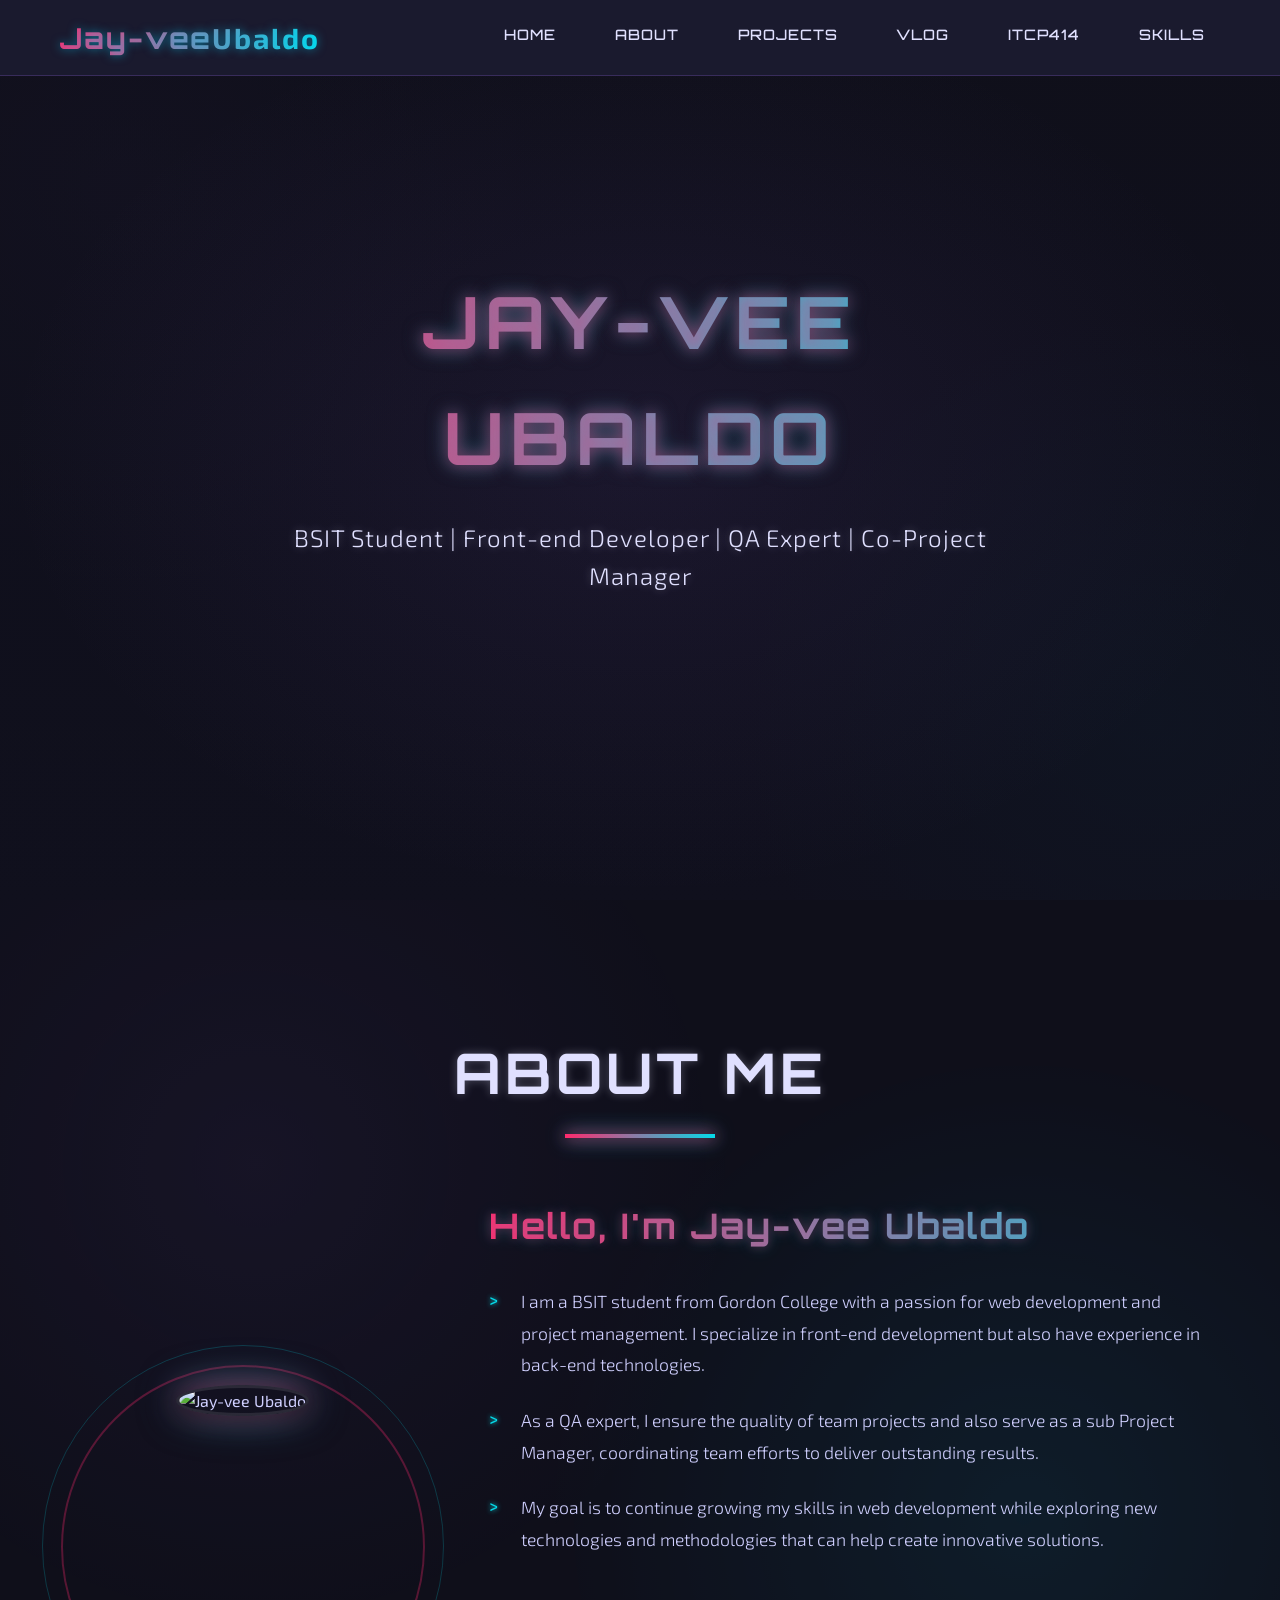
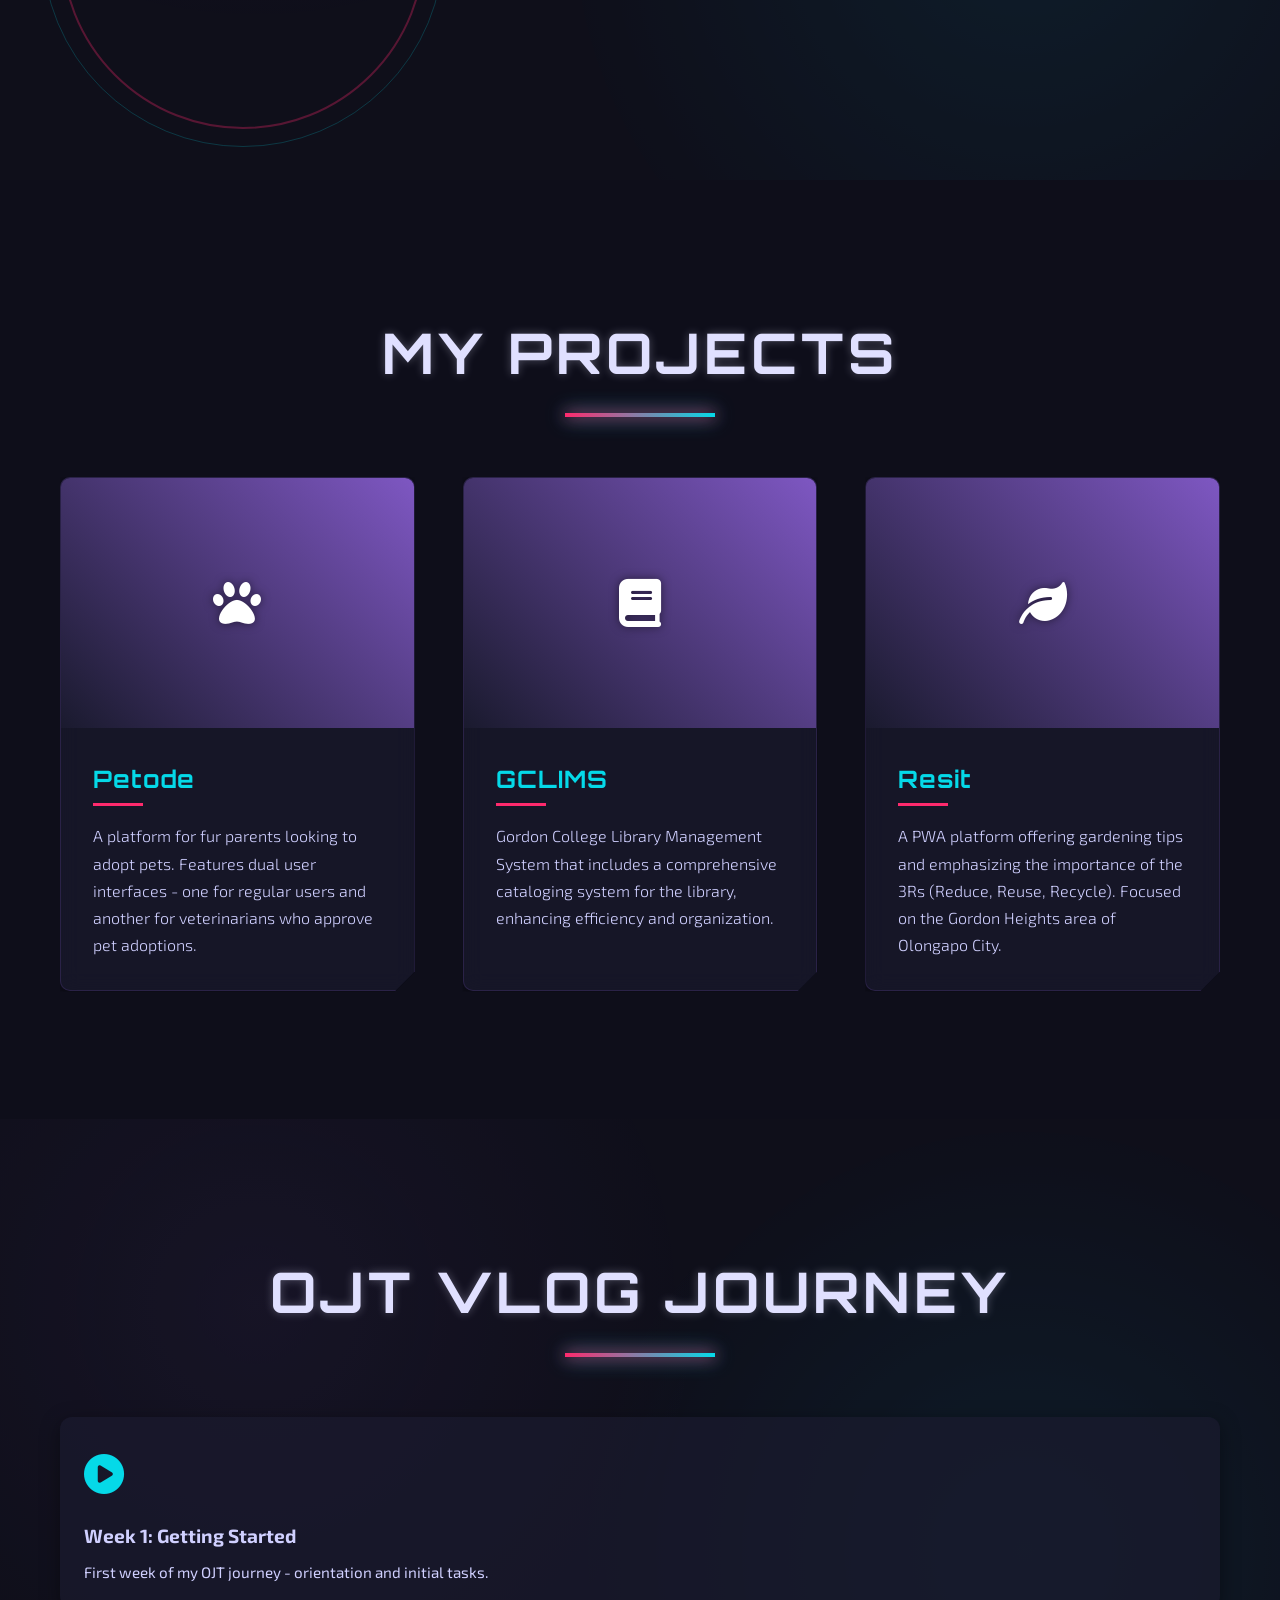
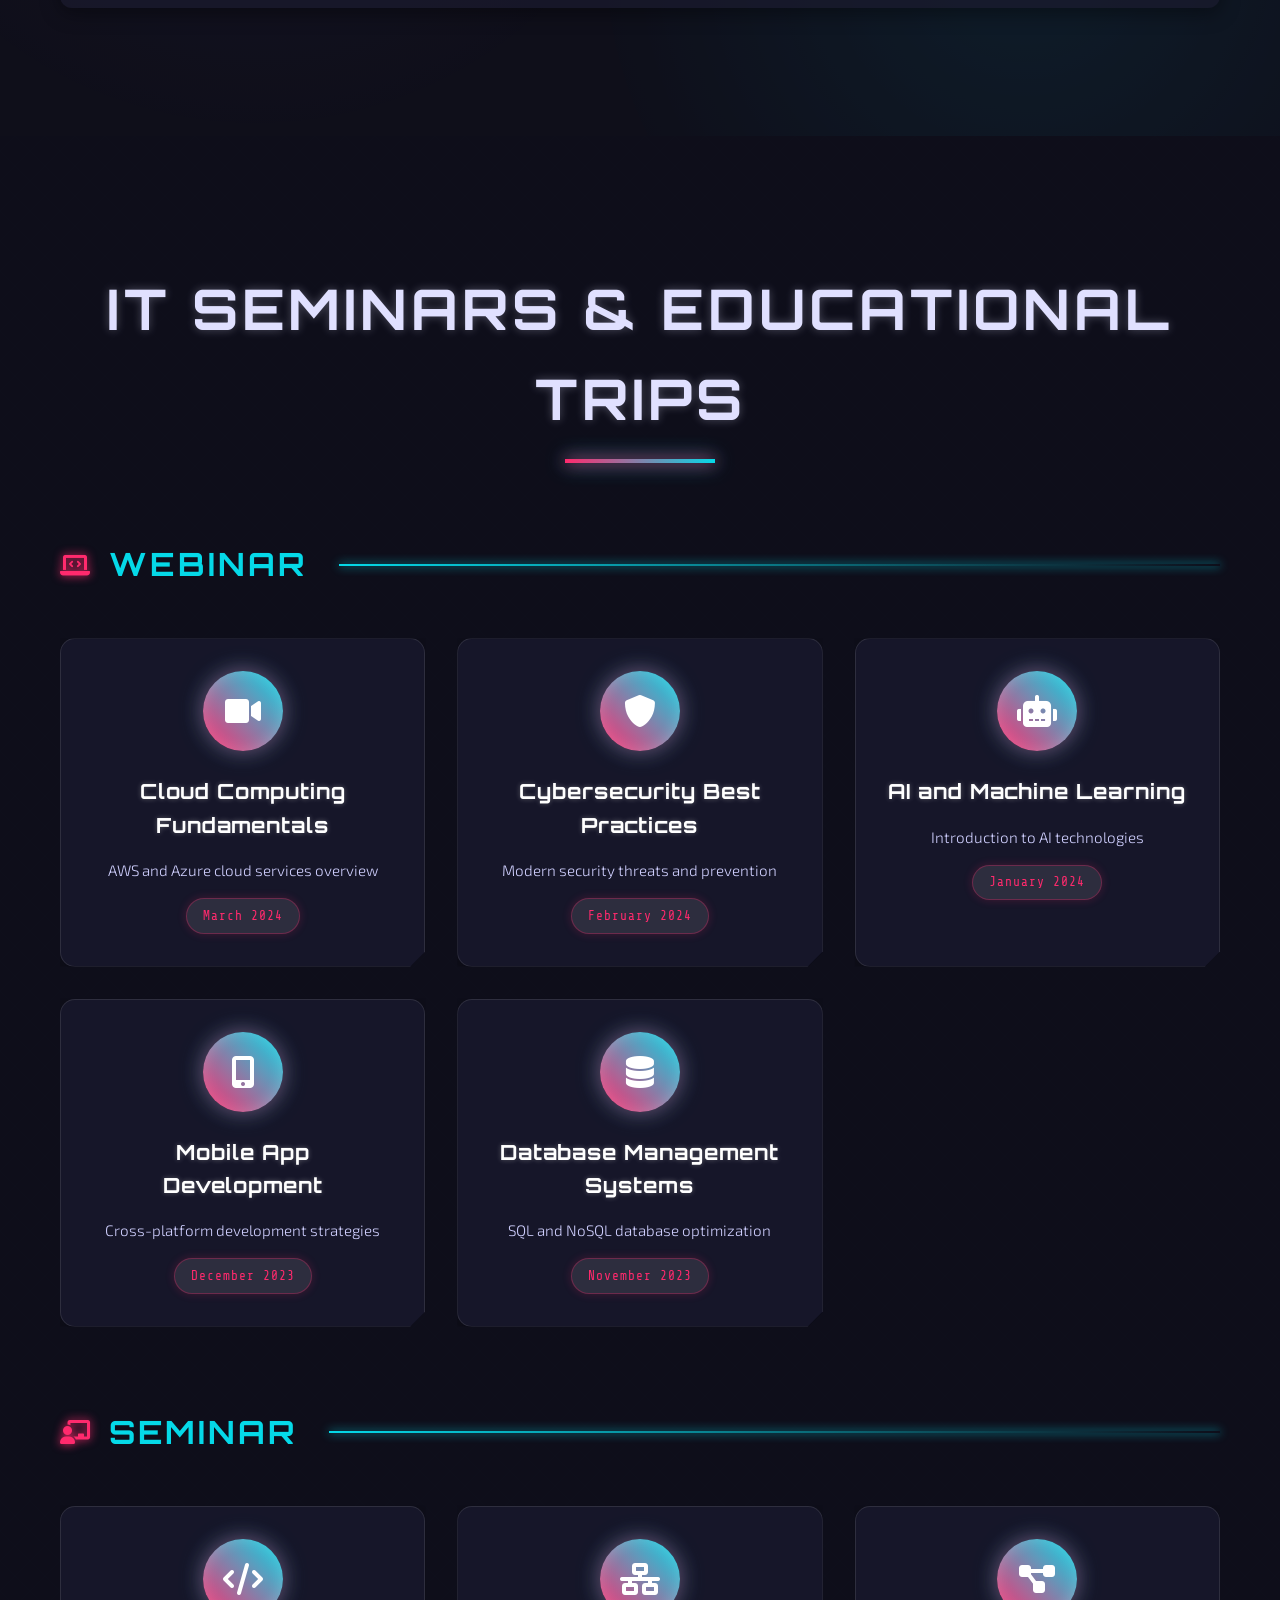
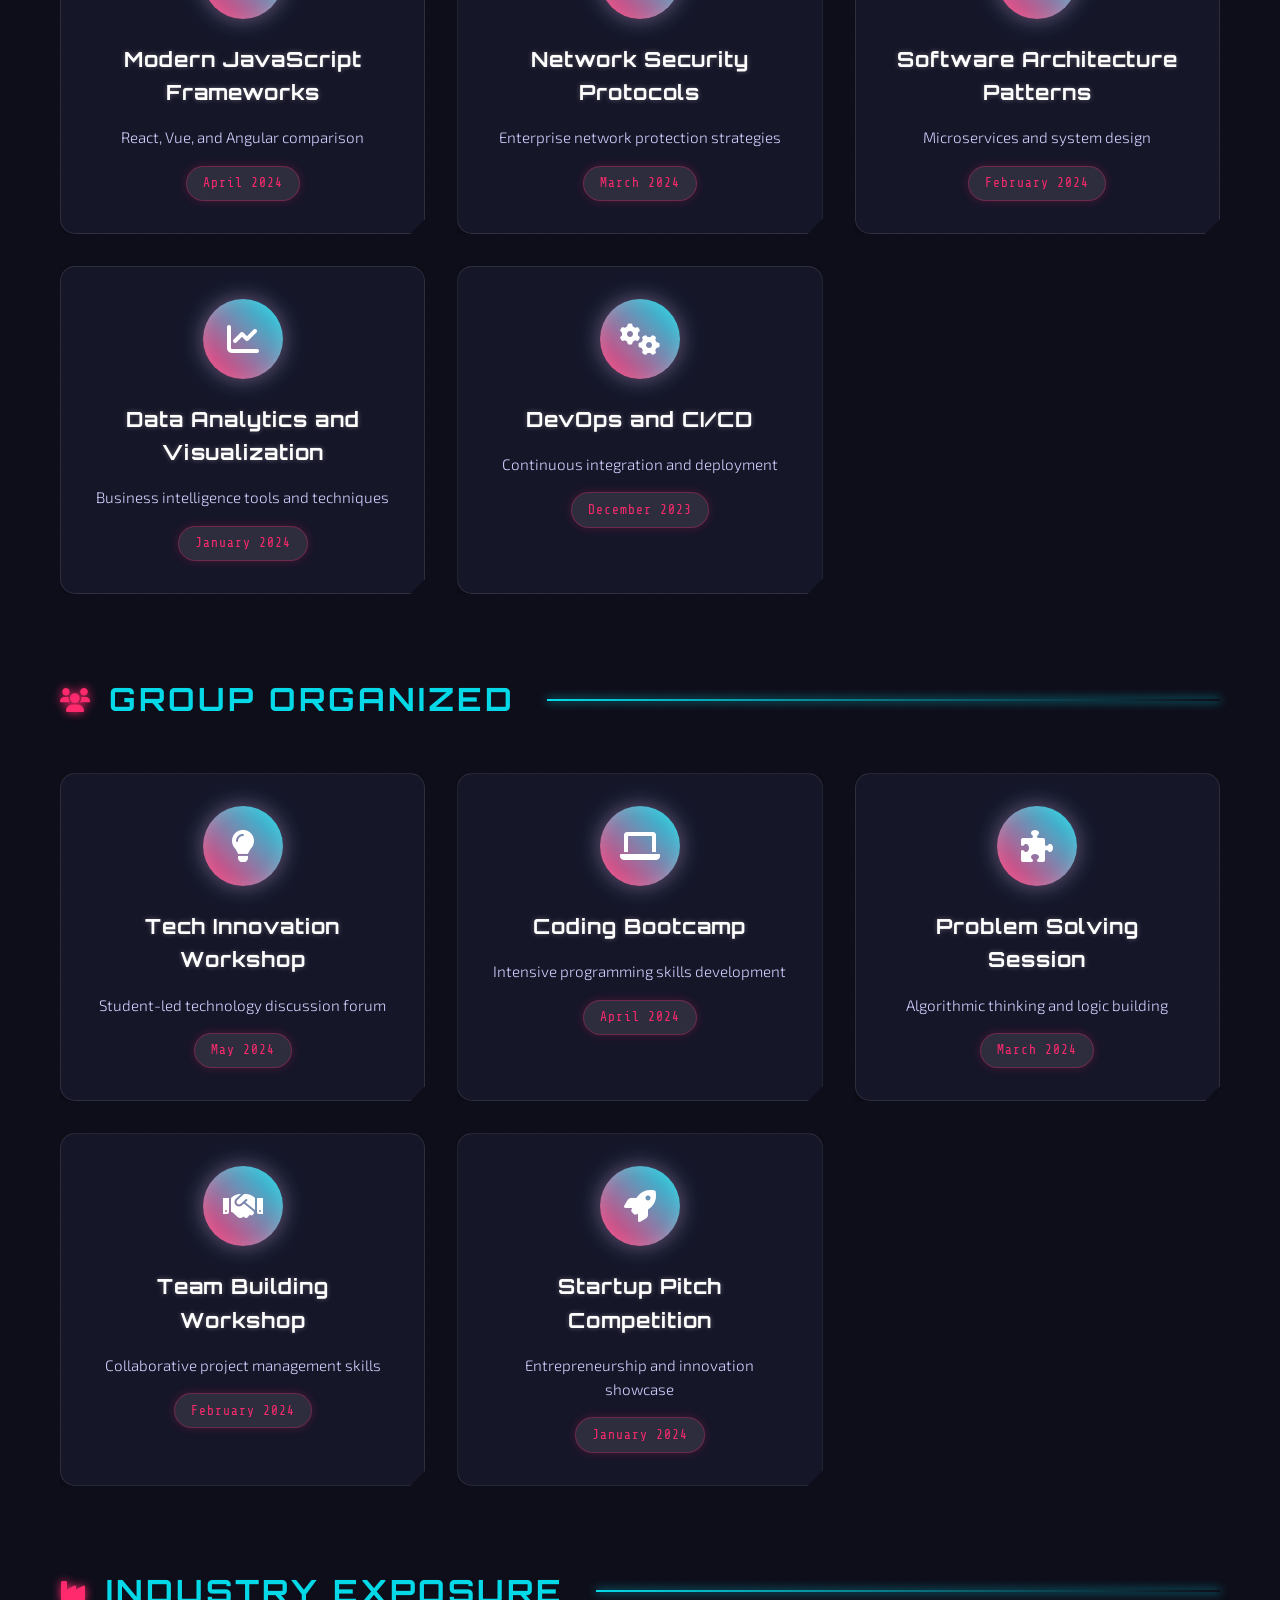
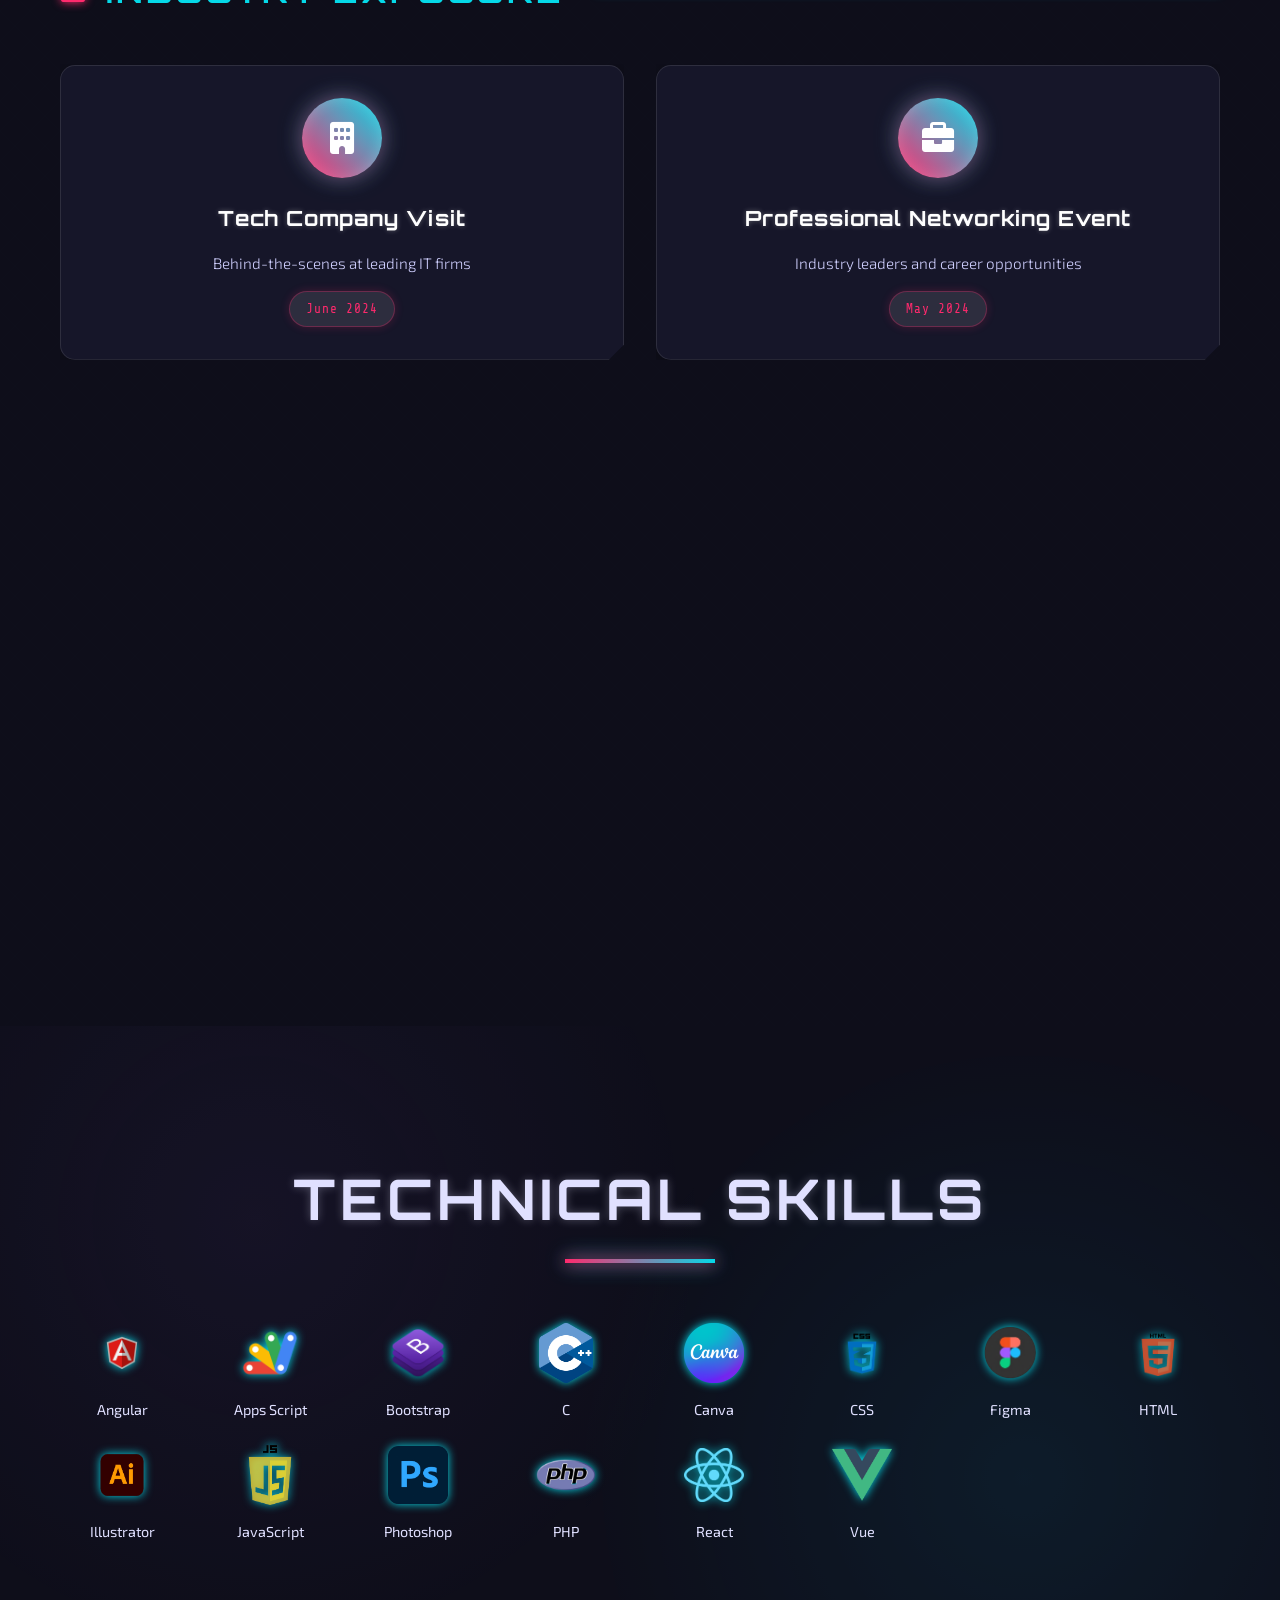
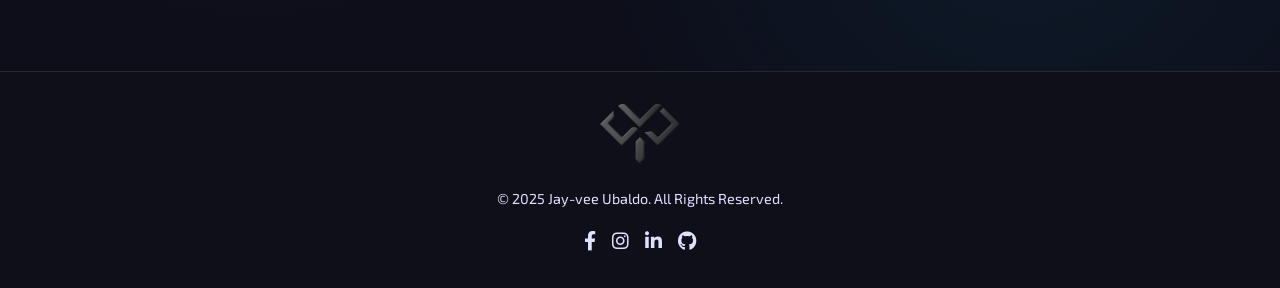
==== commit d7895867: "remove things" ====
--- a/index.html
+++ b/index.html
@@ -48,8 +48,8 @@
     <section id="home" class="hero">
         <div class="hero-content">
             <h1>Jay-vee Ubaldo</h1>
-            <p>BSIT Student | Front-end Developer | QA Expert | Project Manager</p>
-            <a href="#contact" class="btn">Get In Touch</a>
+            <p>BSIT Student | Front-end Developer | QA Expert | Co-Project Manager</p>
+            <!-- <a href="#contact" class="btn">Get In Touch</a> -->
         </div>
     </section>
 
@@ -83,7 +83,7 @@
         <div class="container">
             <h2 class="text-glitchy3" data-text="My Projects">My Projects</h2>
             <div class="projects-grid">
-                <div class="project-card">
+                <!-- <div class="project-card">
                     <div class="project-image">
                         <i class="fas fa-dumbbell"></i>
                     </div>
@@ -91,7 +91,7 @@
                         <h3>Fab N Fit</h3>
                         <p>A system for scheduling gym sessions and accessing tutorials. Users can view all available gyms in Olongapo city, making it easier to find the perfect workout spot.</p>
                     </div>
-                </div>
+                </div> -->
                 
                 <div class="project-card">
                     <div class="project-image">
@@ -104,7 +104,7 @@
                 </div>
                 
                 <div class="project-card">
-                    <div class="project-image">
+                    <div class="project-image"> 
                         <i class="fas fa-book"></i>
                     </div>
                     <div class="project-content">
